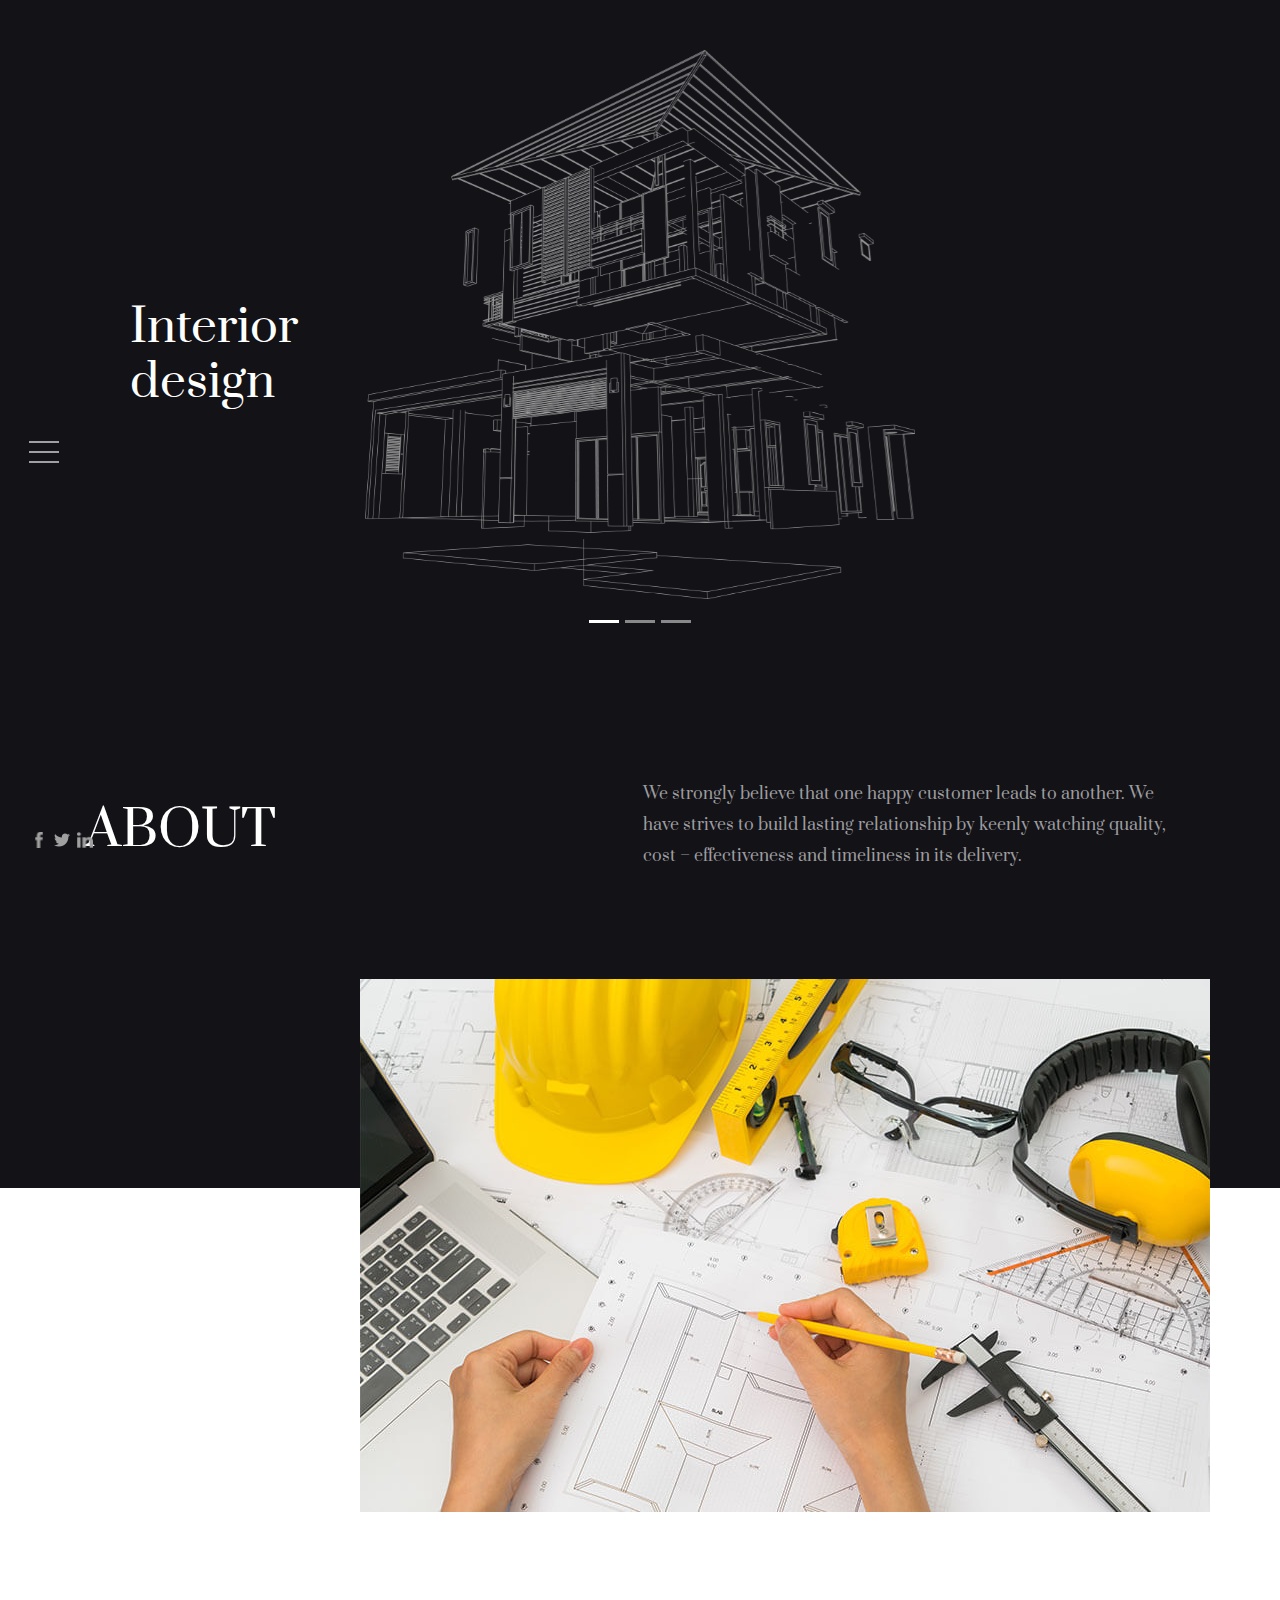
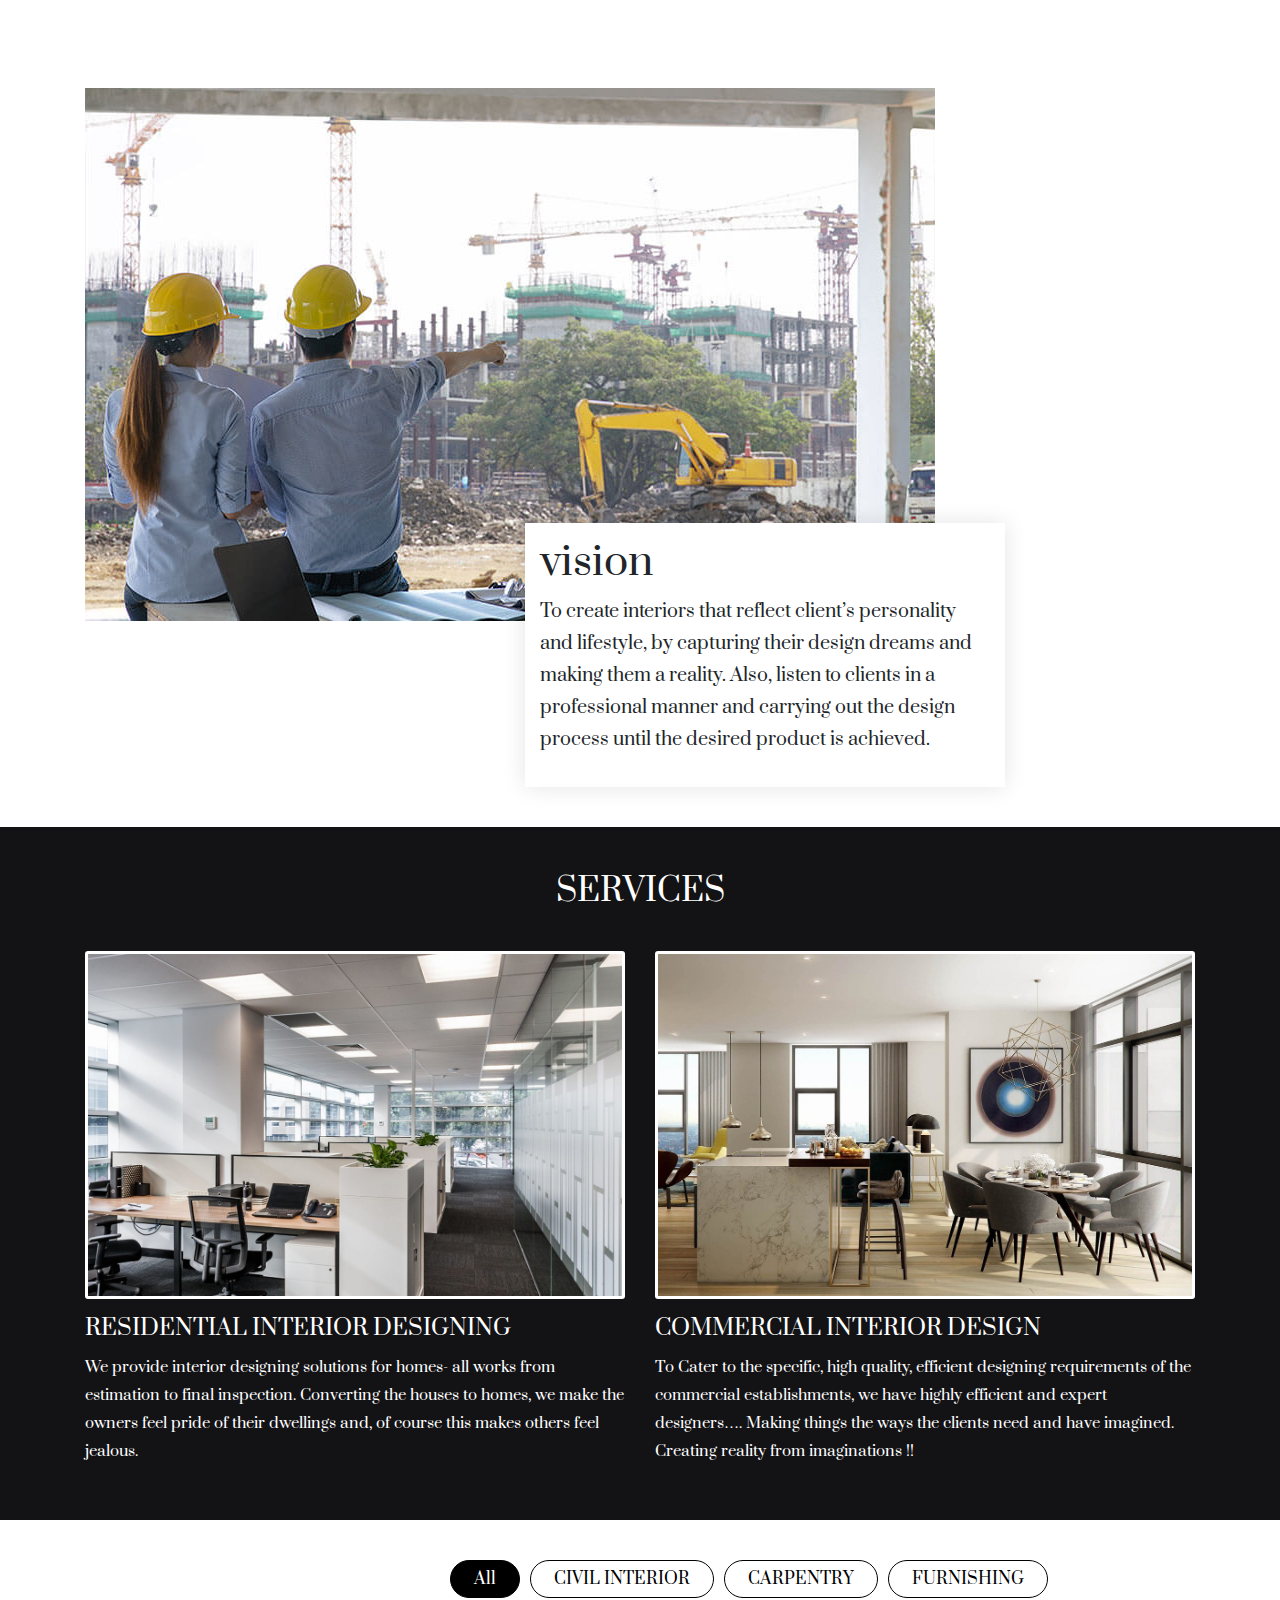
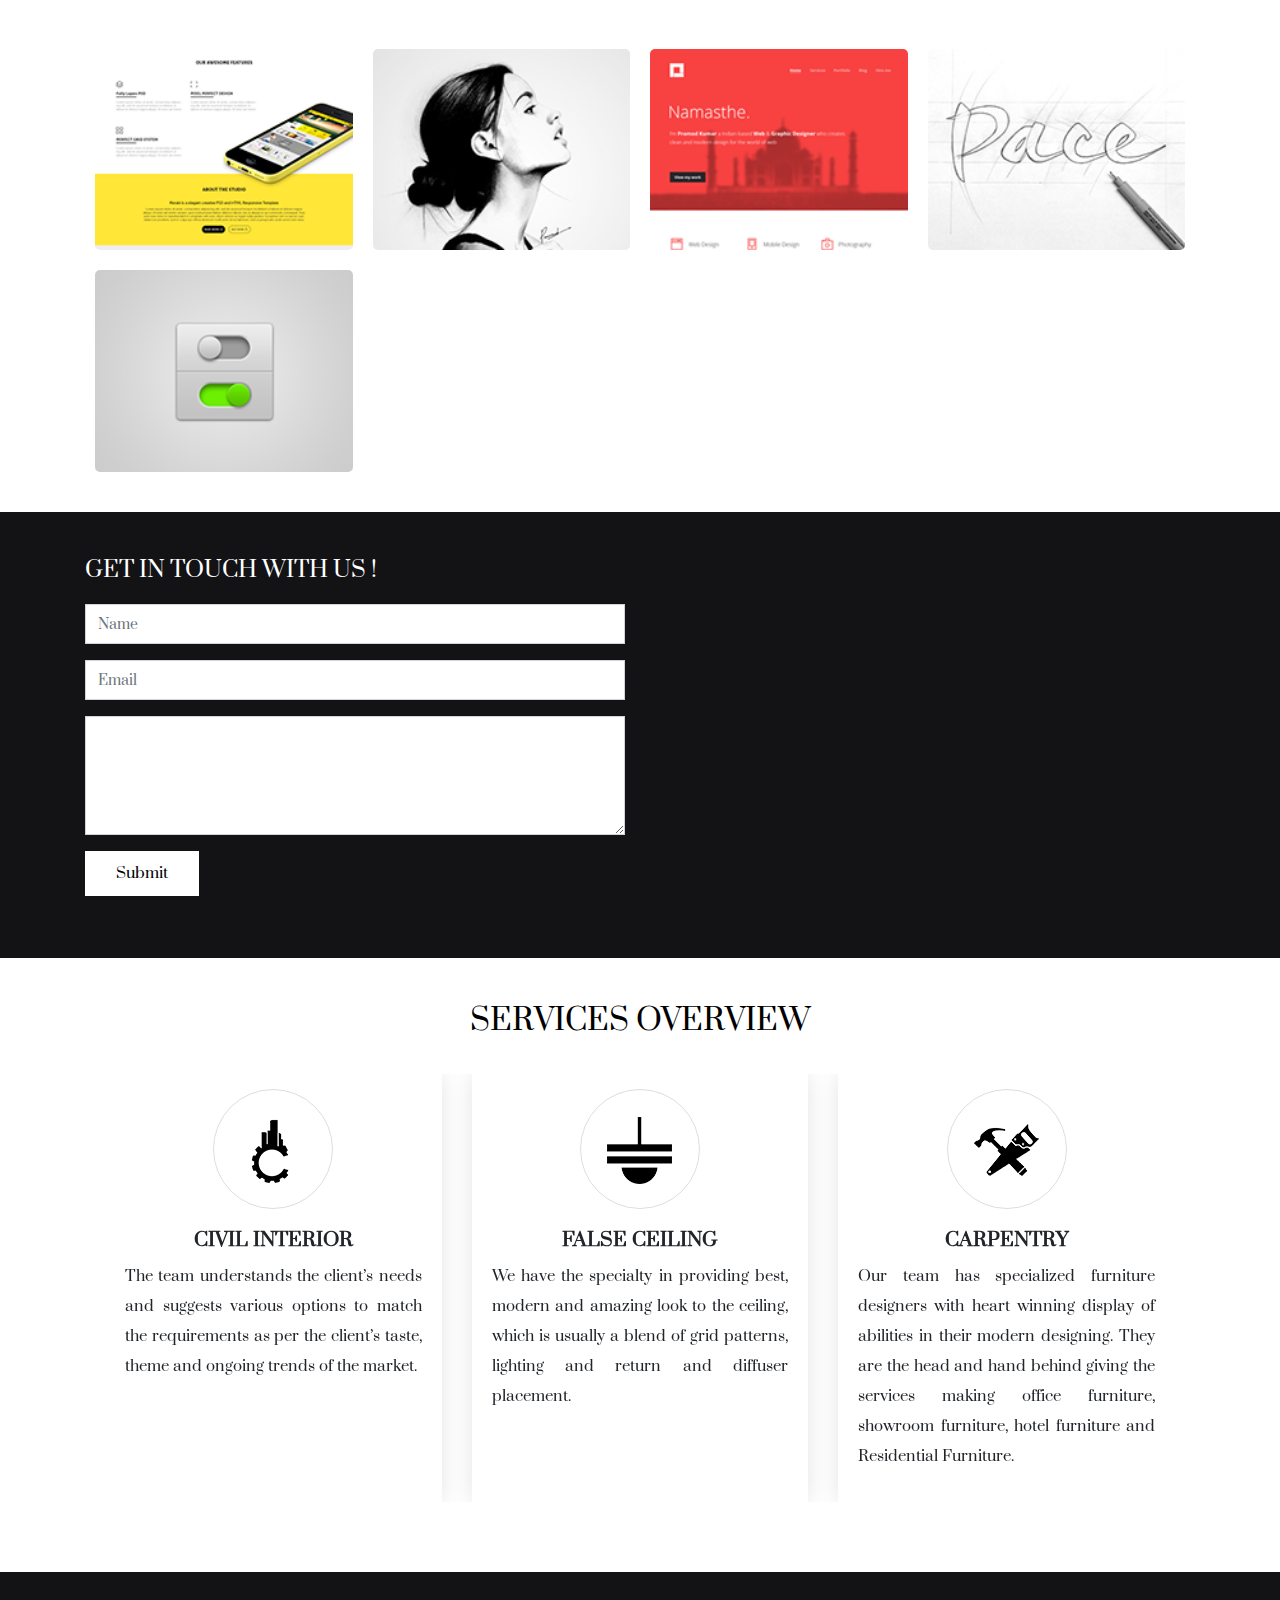
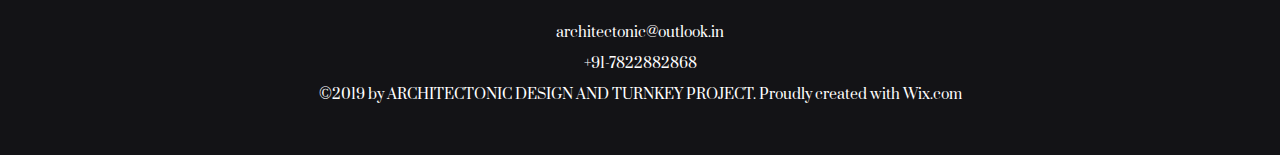
==== index.html @ dc28db0c "latest code" ====
<!doctype html>
<html lang="en">
  <head>
    <!-- Required meta tags -->
    <meta charset="utf-8">
    <meta name="viewport" content="width=device-width, initial-scale=1, shrink-to-fit=no">

    <!-- Bootstrap CSS -->
    <link rel="stylesheet" href="https://stackpath.bootstrapcdn.com/bootstrap/4.3.1/css/bootstrap.min.css" integrity="sha384-ggOyR0iXCbMQv3Xipma34MD+dH/1fQ784/j6cY/iJTQUOhcWr7x9JvoRxT2MZw1T" crossorigin="anonymous">
    <link rel="stylesheet" href="css/custom.css">
    <link rel="stylesheet" href="css/component.css">
    <link rel="stylesheet" href="css/owl.carousel.css">
    <link href="https://fonts.googleapis.com/css?family=Prata&display=swap" rel="stylesheet"> 
    <title>Hello, world!</title>
  </head>
  <body>
    <!-- banner start -->
    <header>
      <div class="side-menu"><a id="showRight"><img src="img/open-menu.png" alt="icon"></a></div>
      <nav class="cbp-spmenu cbp-spmenu-vertical cbp-spmenu-right menu-content" id="cbp-spmenu-s2">
        <div id="top_headpopup">
            <div class="top_headNav">
                <figure class="close_event">
                    <a href="javascript:void(0)" id="popup_close"><img src="img/close.png" alt="image"></a>
                </figure>
            </div>
        </div>
        <figure>
            <img src="img/logo.png" alt="logo">
        </figure>
        <a href="#">Products</a> <a href="#">About us</a> <a href="#">Contact us</a> 
      </nav>
      <div class="overlay_modal"></div>
      <ul class="fixed-social">
        <li><a href="#"><img src="img/fb.png" align="Facebook"></a></li>
        <li><a href="#"><img src="img/tw.png" align="Facebook"></a></li>
        <li><a href="#"><img src="img/insta.png" align="Facebook"></a></li>
      </ul>
    </header>
    <div class="banner-section">
      <div class="container">
        <div class="banner-contect">
          <h1>Interior<br>design</h1>
        </div>
        <div class="banner-carousel">
          <div id="carouselExampleIndicators" class="carousel slide" data-ride="carousel">
            <ol class="carousel-indicators">
              <li data-target="#carouselExampleIndicators" data-slide-to="0" class="active"></li>
              <li data-target="#carouselExampleIndicators" data-slide-to="1"></li>
              <li data-target="#carouselExampleIndicators" data-slide-to="2"></li>
            </ol>
            <div class="carousel-inner">
              <div class="carousel-item active">
                <img src="img/banner1.png" alt="First slide">
              </div>
              <div class="carousel-item">
                <img src="img/banner2.png" alt="First slide">
              </div>
              <div class="carousel-item">
                <img src="img/banner3.png" alt="First slide">
              </div>
            </div>
          </div>
        </div>
      </div>
    </div>
    <!-- end section -->

    <!-- about section -->
    <div class="about-sction">
      <div class="container">
        <div class="about-heading">
          <h2>ABOUT</h2>
        </div>
        <div class="about-dec">
          <p>We strongly believe that one happy customer leads to another. We have strives to build lasting relationship by keenly watching quality, cost – effectiveness and timeliness in its delivery. ​</p>
        </div>
        <div class="about-img">
          <figure><img src="img/about.jpg" alt="img"></figure>
        </div>
      </div>
    </div>
    <!-- end section -->

    <!-- vision-->
    <div class="container">
      <div class="vision-section">
        <figure><img src="img/vision.jpg" alt="img"></figure>
        <div class="vision-dec">
        <h3>vision</h3>
        <p>To create interiors that reflect client’s personality and lifestyle, by capturing their design dreams and making them a reality. Also, listen to clients in a professional manner and carrying out the design process until the desired product is achieved.</p>
        </div>
      </div>
    </div>
    <!-- end section -->

    <!-- service -->
    <div class="service">
      <h2 class="panel-heading">SERVICES</h2>
      <div class="container">
         <div class="row">
            <div class="col-sm-6">
               <figure>
                  <img src="img/service1.jpg" alt="img">
               </figure>
               <h3>RESIDENTIAL INTERIOR DESIGNING</h3>
               <p>We provide interior designing solutions for homes- all works from estimation to final inspection. Converting the houses to homes, we make the owners feel pride of their dwellings and, of course this makes others feel jealous.</p>
            </div>
            <div class="col-sm-6">
               <figure>
                  <img src="img/service2.jpg" alt="img">
               </figure>
               <h3>COMMERCIAL INTERIOR DESIGN</h3>
               <p>To Cater to the specific, high quality, efficient designing requirements of the commercial establishments, we have highly efficient and expert designers…. Making things the ways the clients need and have imagined. Creating reality from imaginations !!</p>
            </div>
         </div>
      </div>
    </div>
    <!-- end section -->

    <!-- gallery start -->
    <div class="gallery-section">
      <div class="container">
         <ul class="nav nav-pills mb-3" id="pills-tab" role="tablist">
           <li class="nav-item">
             <a class="nav-link active" id="showall-tab" data-toggle="pill" href="#showall" role="tab" aria-controls="showall" aria-selected="true">All</a>
           </li>
           <li class="nav-item">
             <a class="nav-link" id="Cars-tab" data-toggle="pill" href="#Cars" role="tab" aria-controls="Cars" aria-selected="false">CIVIL INTERIOR </a>
           </li>
           <li class="nav-item">
             <a class="nav-link" id="City-tab" data-toggle="pill" href="#City" role="tab" aria-controls="City" aria-selected="false">CARPENTRY</a>
           </li>
           <li class="nav-item">
             <a class="nav-link" id="Forest-tab" data-toggle="pill" href="#Forest" role="tab" aria-controls="Forest" aria-selected="false">FURNISHING</a>
           </li>
         </ul>
         <div class="tab-content" id="pills-tabContent">
           <div class="tab-pane fade show active" id="showall" role="tabpanel" aria-labelledby="showall-tab">
             <div class="Portfolio">
               <a href="#!"><img class="card-img" src="img/gallery1.png" alt=""></a>
            </div>
             <div class="Portfolio">
               <a href="#!"><img class="card-img" src="img/gallery2.png" alt=""></a>
            </div>
             <div class="Portfolio">
               <a href="#!"><img class="card-img" src="img/gallery3.png" alt=""></a>
             </div>
             <div class="Portfolio">
               <a href="#!"><img class="card-img" src="img/gallery4.png" alt=""></a>
            </div>
             <div class="Portfolio">
               <a href="#!"><img class="card-img" src="img/gallery5.png" alt=""></a>
            </div>
           </div>
           <div class="tab-pane fade" id="Cars" role="tabpanel" aria-labelledby="Cars-tab">
            <div class="Portfolio">
               <a href="#!"><img class="card-img" src="img/gallery1.png" alt=""></a>
            </div>
             <div class="Portfolio">
               <a href="#!"><img class="card-img" src="img/gallery2.png" alt=""></a>
            </div>
             <div class="Portfolio">
               <a href="#!"><img class="card-img" src="img/gallery3.png" alt=""></a>
             </div>
             <div class="Portfolio">
               <a href="#!"><img class="card-img" src="img/gallery4.png" alt=""></a>
            </div>
           </div>
           <div class="tab-pane fade" id="City" role="tabpanel" aria-labelledby="City-tab">
            <div class="Portfolio">
               <a href="#!"><img class="card-img" src="img/gallery1.png" alt=""></a>
            </div>
             <div class="Portfolio">
               <a href="#!"><img class="card-img" src="img/gallery2.png" alt=""></a>
            </div>
             <div class="Portfolio">
               <a href="#!"><img class="card-img" src="img/gallery3.png" alt=""></a>
             </div>
             <div class="Portfolio">
               <a href="#!"><img class="card-img" src="img/gallery4.png" alt=""></a>
            </div>
           </div>
           <div class="tab-pane fade" id="Forest" role="tabpanel" aria-labelledby="Forest-tab">
            <div class="Portfolio">
               <a href="#!"><img class="card-img" src="img/gallery1.png" alt=""></a>
            </div>
             <div class="Portfolio">
               <a href="#!"><img class="card-img" src="img/gallery2.png" alt=""></a>
            </div>
             <div class="Portfolio">
               <a href="#!"><img class="card-img" src="img/gallery3.png" alt=""></a>
             </div>
             <div class="Portfolio">
               <a href="#!"><img class="card-img" src="img/gallery4.png" alt=""></a>
            </div>
            <div class="Portfolio">
               <a href="#!"><img class="card-img" src="img/gallery1.png" alt=""></a>
            </div>
             <div class="Portfolio">
               <a href="#!"><img class="card-img" src="img/gallery2.png" alt=""></a>
            </div>
             <div class="Portfolio">
               <a href="#!"><img class="card-img" src="img/gallery3.png" alt=""></a>
             </div>
             <div class="Portfolio">
               <a href="#!"><img class="card-img" src="img/gallery4.png" alt=""></a>
            </div>
           </div>
         </div>
         </div>
    </div>
    <!-- end section -->
    <div class="clearfix"></div>

    <!-- get in tuch -->
    <div class="get-tuch">
      <div class="container">
         <div class="row">
            <div class="col-sm-6">
               <h4>GET IN TOUCH WITH US !</h4>
               <div class="get-tuch-form">
                  <form>
                     <div class="form-group">
                        <input class="form-control" type="text" placeholder="Name">
                     </div>
                     <div class="form-group">
                        <input class="form-control" type="text" placeholder="Email">
                     </div>
                      <div class="form-group">
                       <textarea class="form-control" rows="5" id="Message"></textarea>
                     </div> 
                     <button type="button" class="btn btn-primary">Submit</button>
                  </form>
               </div>
            </div>
            <div class="col-sm-6">
               <div class="map">
                  <iframe src="https://www.google.com/maps/embed?pb=!1m18!1m12!1m3!1d60493.82010738089!2d73.67067025380715!3d18.62519681098867!2m3!1f0!2f0!3f0!3m2!1i1024!2i768!4f13.1!3m3!1m2!1s0x3bc2ba59450b3125%3A0x92ed900afa8ccd06!2sNerhe%2C+Maharashtra!5e0!3m2!1sen!2sin!4v1563298509797!5m2!1sen!2sin" width="100%" height="350" frameborder="0" style="border:0" allowfullscreen></iframe>
               </div>
            </div>
         </div>
      </div>
    </div>
    <!-- end section -->

    <!-- service overview -->
    <div class="service-overview">
      <div class="container">
         <h2>SERVICES OVERVIEW</h2>      
         <div class="owl-carousel owl-theme">
            <div class="item">
             <figure><img src="img/icon1.png" alt="img"></figure>
               <h3>CIVIL INTERIOR </h3>
               <p>The team understands the client’s needs and suggests various options to match the requirements as per the client’s taste, theme and ongoing trends of the market.</p>
            </div>
            <div class="item">
              <figure><img src="img/icon2.png" alt="img"></figure>
               <h3>FALSE CEILING</h3>
               <p>We have the specialty in providing best, modern and amazing look to the ceiling, which is usually a blend of grid patterns, lighting and return and diffuser placement.</p>
            </div>
            <div class="item">
              <figure><img src="img/icon3.png" alt="img"></figure>
               <h3>CARPENTRY</h3>
               <p>Our team has specialized furniture designers with heart winning display of abilities in their modern designing. They are the head and hand behind giving the services making office furniture, showroom furniture, hotel furniture and Residential Furniture.</p>
            </div>
            <div class="item">
              <figure><img src="img/icon4.png" alt="img"></figure>
               <h3>FURNISHING</h3>
               <p>The designers for furnishing suggests and provided with the furnishing as per the theme of the area to give a new look to the area.</p>
            </div>
            <div class="item">
              <figure><img src="img/icon5.png" alt="img"></figure>
               <h3>PAINTING AND FINISHING</h3>
               <p>The team gives the various options of distemper, luster, enamel, emulsion or textured paint and finish to the clients and based on the choice of the clients, gives desired look and environment to their imaginations.</p>
            </div>
            <div class="item">
              <figure><img src="img/icon6.png" alt="img"></figure>
               <h3>ELECTRICAL AND LIGHTING WORK</h3>
               <p>Every minute care is taken to hide cables and wires and give a clean and elegant look. The designers’ right from the primary stages till the end stages take care for proper placing of code compliant conduit ‘drags’ and trapezes’.</p>
            </div>
         </div>
      </div>
    </div>
    <!-- end section -->

    <!-- footer start -->
    <footer>
      <p><a href="mailto:architectonic@outlook.in">architectonic@outlook.in</a></p>
      <p><a href="tell:architectonic@outlook.in">+91-7822882868</a></p>
      <p>©2019 by ARCHITECTONIC DESIGN AND TURNKEY PROJECT. Proudly created with Wix.com</p>
   </footer>
   <!-- end section -->


    <!-- Optional JavaScript -->
    <!-- jQuery first, then Popper.js, then Bootstrap JS -->
    <script src="https://code.jquery.com/jquery-3.3.1.slim.min.js" integrity="sha384-q8i/X+965DzO0rT7abK41JStQIAqVgRVzpbzo5smXKp4YfRvH+8abtTE1Pi6jizo" crossorigin="anonymous"></script>
    <script src="https://cdnjs.cloudflare.com/ajax/libs/popper.js/1.14.7/umd/popper.min.js" integrity="sha384-UO2eT0CpHqdSJQ6hJty5KVphtPhzWj9WO1clHTMGa3JDZwrnQq4sF86dIHNDz0W1" crossorigin="anonymous"></script>
    <script src="https://stackpath.bootstrapcdn.com/bootstrap/4.3.1/js/bootstrap.min.js" integrity="sha384-JjSmVgyd0p3pXB1rRibZUAYoIIy6OrQ6VrjIEaFf/nJGzIxFDsf4x0xIM+B07jRM" crossorigin="anonymous"></script>
    <script src="js/classie.js"></script>
    <script>
    var menuRight = document.getElementById( 'cbp-spmenu-s2' ),
      showRight = document.getElementById( 'showRight' ),
      showRightPush = document.getElementById( 'showRightPush' ),
      body = document.body;
    showRight.onclick = function() {
      classie.toggle( this, 'active' );
      classie.toggle( menuRight, 'cbp-spmenu-open' );
      disableOther( 'showRight' );
    };
  </script> 
  <script>
      $(document).ready(function(){
      $("#showRight").click(function(){
          
          $(".overlay_modal").addClass("c-mask-active");            
      });
      
        $("#popup_close").click(function(){
      $(".cbp-spmenu").removeClass("cbp-spmenu-open");
      $(".overlay_modal").removeClass("c-mask-active");
      
      });
       $(".overlay_modal").click(function(){
            $(".cbp-spmenu").removeClass("cbp-spmenu-open");
      $(".overlay_modal").removeClass("c-mask-active");

      });
      });
  </script> 
  <script src="js/jquery.isotope.min.js"></script>
  <script>
         $(window).load(function(){
             var $container = $('.portfolioContainer');
             $container.isotope({
                 filter: '*',
                 animationOptions: {
                     duration: 750,
                     easing: 'linear',
                     queue: false
                 }
             });
          
             $('.portfolioFilter a').click(function(){
                 $('.portfolioFilter .current').removeClass('current');
                 $(this).addClass('current');
          
                 var selector = $(this).attr('data-filter');
                 $container.isotope({
                     filter: selector,
                     animationOptions: {
                         duration: 750,
                         easing: 'linear',
                         queue: false
                     }
                  });
                  return false;
             }); 
         });
      </script>
      <script src="js/owl.carousel.min.js"></script>
      <script>
        $('.owl-carousel').owlCarousel({
          loop:true,
          margin:30,
          nav:false,
          dots:false,
          responsive:{
              0:{
                  items:1
              },
              480:{
                  items:2
              },
              768:{
                  items:3
              },
              1000:{
                  items:3
              }
          }
      })
      </script>
      <script> function resizeequalheight(){ equalHeight($(".item")); } function equalHeight(group) { tallest = 0; group.height(''); group.each(function() { thisHeight = $(this).height(); if(thisHeight > tallest) { tallest = thisHeight; } }); group.height(tallest); } $(function(){ $(window).resize(function() { setTimeout('resizeequalheight()',250) }); setTimeout('resizeequalheight()',250) }); </script>
  </body>
</html>
---- css/custom.css ----
body{font-family: 'Prata', serif;font-size: 14px;}

/*=== banner ===*/
.banner-section{background-color:#131217;}
.banner-contect {display: inline-block;position: absolute;top:300px;left:60px;}
.banner-contect h1{color: #FFF;text-align: left;font-size: 46px;}
.banner-carousel {max-width:550px;margin: auto;padding:50px 0 80px;}
.banner-carousel img{max-width: 100%;}
.banner-section .carousel-indicators{bottom:-50px;}
.banner-section .container{position: relative;}
/*=== menu===*/
.cbp-spmenu-vertical .close_event a{border:none;}
.cbp-spmenu .close_event a:hover{background-color:transparent;}
#cbp-spmenu-s2 > #top_headpopup {position: absolute;right: 0;top: 28px;}
.side-menu {position: fixed;left: 29px;top: 0;bottom: 0;margin: auto;height: 19px;z-index: 99;}
.side-menu a{ cursor:pointer;}
/*=== social ===*/
.fixed-social{padding: 0;margin: 0;position: fixed;bottom:50px;left:29px;z-index: 99;}
.fixed-social li{display:inline-block;vertical-align: top;margin:0 2px;}

/*=== about section ===*/
.about-sction{background-color:#131217;padding:100px 0 300px;}
.about-sction .container{position:relative;}
.about-heading {display: inline-block;vertical-align: middle;width: 50%;}
.about-heading h2 {color: #FFF;text-align: left;font-size:50px;}
.about-dec{display: inline-block;width: 49%;vertical-align: middle;color: #FFF;line-height:31px;font-size: 16px;color:#9c9c9f;}
.about-img {position: absolute;top: 200px;right: 0;}

/*=== vision ===*/
.vision-section{position: relative;display: inline-block;margin-top:500px;}
.vision-section figure{display:inline-block;}
.vision-dec{padding: 15px;-webkit-box-shadow: 0px 0px 22px 0px rgba(0,0,0,0.11);-moz-box-shadow: 0px 0px 22px 0px rgba(0,0,0,0.11);box-shadow: 0px 0px 22px 0px rgba(0,0,0,0.11);max-width:480px;position: absolute;bottom: -150px;right: -70px;background-color: #FFF;}
.vision-dec p{line-height:32px;font-size:18px;}
.vision-dec h3{font-size:40px;margin: 0 0 10px;}

/*=== service ===*/
.service {background-color: #131316;padding: 45px 0;margin-top: 190px;}
.service h3{font-size: 22px;margin: 12px 0 11px;color: #fff;}
.service p{font-size: 15px;margin-bottom: 10px;color: #FFF;line-height:28px;}
.service figure {padding: 3px;background-color: #FFF;border-radius: 3px;overflow: hidden;}
img{max-width: 100%;}
.service figure img{ transform: scale(1);transition-duration: 0.5s; -moz-transition-duration: 0.5s;-webkit-transition-duration: 0.5s;-ms-transition-duration: 0.5s;}
.service figure:hover img{ transform: scale(1.3);transition-duration: 0.5s; -moz-transition-duration: 0.5s;-webkit-transition-duration: 0.5s;-ms-transition-duration: 0.5s;}
.panel-heading{margin: 0;padding:0 0 40px;text-align: center;color: #FFF;}

/*=== gallery ===*/
.gallery-section{padding: 45px 0;}
.Portfolio {position: relative;padding:10px;float: left;width: 25%;transition-duration: 0.4s;border-radius: 5px;animation: winanim 0.5s ;-webkit-backface-visibility:visible;backface-visibility:visible;}
.Portfolio:hover {box-shadow: 0 12px 16px 0 rgba(0,0,0,.24),0 17px 50px 0 rgba(0,0,0,.19);}
.Portfolio img {width: 100%;height: auto;border-radius: 5px;}
.desc {padding: 5px;text-align: center;font-size: 90%;background:black;color:hotpink;}
.nav {padding:20px;margin-left:340px;margin-top:-30px;}
.nav li a {margin:5px;padding: 15px 50px; font-size:16px;color: #000;transition-duration: 0.4s;border: 1px solid #000;display: inline-block;}
.nav a:hover {background:#333; }
.nav .active { background-color:#000 !important;color:#fff;}
.gallery-section .nav-pills .nav-link{border-radius: 25px;}
.gallery-section .nav > li > a{padding: 6px 23px;}
@keyframes winanim {0%{opacity:0;transform:scale3d(.3,.3,.3)}50%{opacity:1}}

/*=== get in tuch ===*/
.get-tuch {background-color: #131316;padding: 45px 0;margin-top: 30px;}
.get-tuch h4 {margin-bottom: 21px;font-size: 22px;color: #FFF;}
.form-control{border-radius:0;font-size: 14px;height: 40px;}
.btn-primary{border-radius: 0;padding: 10px 30px;font-size: 15px;background-color: #FFF;color: #000;border-color: #FFF;}
.btn-primary:hover{border-color: #FFF;background-color: transparent;;}

/*=== service overview ===*/
.service-overview{padding:45px 0;max-width:1100px;margin:auto;}
.service-overview h2{font-size:30px;color: #000;text-align: center;margin-bottom: 35px;}
.service-overview h3{font-size:19px;text-align: center;margin:20px 0 10px;font-weight: 600;}
.service-overview figure {display: block;margin: auto;text-align: center;width: 120px;height: 120px;border: 1px solid #DDD;border-radius: 50%;line-height: 120px;}
.service-overview p {text-align: justify;font-size: 15px;line-height: 30px;}
.service-overview .item{padding: 15px 20px;-webkit-box-shadow: 0px 0px 22px 0px rgba(0,0,0,0.11);-moz-box-shadow: 0px 0px 22px 0px rgba(0,0,0,0.11);box-shadow: 0px 0px 22px 0px rgba(0,0,0,0.11);transform: scale(1);transition-duration: 0.5s; -moz-transition-duration: 0.5s;-webkit-transition-duration: 0.5s;-ms-transition-duration: 0.5s;}
.service-overview .owl-carousel .owl-item img{width: auto;display: inline-block;}
.service-overview .item:hover{ transform: scale(1.1);-moz-transform: scale(1.1);-ms-transform: scale(1.1);-webkit-transform: scale(1.1);transition-duration: 0.5s; -moz-transition-duration: 0.5s;-webkit-transition-duration: 0.5s;-ms-transition-duration: 0.5s;}

/*===footer ===*/
footer{padding: 45px 0;text-align: center;background-color:#131316;margin-top: 25px;}
footer p {color: #FFF;font-size: 14px;margin: 0;padding: 5px 0;}
footer a{color: #FFF;}
/*=== media ===*/
@media (min-width:1310px){
	.container{max-width: 1280px;}
}
---- css/component.css ----
/* General styles for all menus */
.cbp-spmenu {
	background-color: rgba(19,18,23,0.9);
	position: fixed;
}

.cbp-spmenu h3 {
	color: #000000;
	font-size: 36px;
	padding: 20px;
	margin: 0;
	font-weight: 300;
	background: #FFFFFF;
	text-align:center;
}

.cbp-spmenu a {
	display: block;
	color: #fff;
	font-size: 21px;
	font-weight: 300;
	text-transform:uppercase;
}

.cbp-spmenu a:hover{color:#000;}
.cbp-spmenu a:active {
	color: #000;
}
#cbp-spmenu-s2 > figure {
  margin: 60px 0 42px;
  text-align: center;
}

/* Orientation-dependent styles for the content of the menu */

.cbp-spmenu-vertical {
	width: 100%;
	height: 100%;
	top: 0;
	z-index: 1000;
}

.cbp-spmenu-vertical a {
	padding: 1em;
	text-decoration: none;
	text-align:center;
	width:200px;
	margin:auto;
}

.cbp-spmenu-horizontal {
	width: 100%;
	height: 150px;
	left: 0;
	z-index: 1000;
	overflow: hidden;
}

.cbp-spmenu-horizontal h3 {
	height: 100%;
	width: 20%;
	float: left;
}

.cbp-spmenu-horizontal a {
	float: left;
	width: 20%;
	padding: 0.8em;
	border-left: 1px solid #258ecd;
}

/* Vertical menu that slides from the left or right */

.cbp-spmenu-left {
	left: -240px;
}

.cbp-spmenu-right {
	left: -100%;
}

.cbp-spmenu-left.cbp-spmenu-open {
	left: 0px;
}

.cbp-spmenu-right.cbp-spmenu-open {
	left: 0px;
}

/* Horizontal menu that slides from the top or bottom */

.cbp-spmenu-top {
	top: -150px;
}

.cbp-spmenu-bottom {
	bottom: -150px;
}

.cbp-spmenu-top.cbp-spmenu-open {
	top: 0px;
}

.cbp-spmenu-bottom.cbp-spmenu-open {
	bottom: 0px;
}

/* Push classes applied to the body */

.cbp-spmenu-push {
	overflow-x: hidden;
	position: relative;
	left: 0;
}

.cbp-spmenu-push-toright {
	left: 240px;
}

.cbp-spmenu-push-toleft {
	left: -240px;
}

/* Transitions */

.cbp-spmenu,
.cbp-spmenu-push {
	-webkit-transition: all 0.7s ease;
	-moz-transition: all 0.7s ease;
	transition: all 0.7s ease;
}

/* Example media queries */

@media screen and (max-width: 55.1875em){

	.cbp-spmenu-horizontal {
		font-size: 75%;
		height: 110px;
	}

	.cbp-spmenu-top {
		top: -110px;
	}

	.cbp-spmenu-bottom {
		bottom: -110px;
	}

}

@media screen and (max-height: 26.375em){

	.cbp-spmenu-vertical {
		font-size: 90%;
		width: 100%;
	}

	.cbp-spmenu-left,
	.cbp-spmenu-push-toleft {
		left: -190px;
	}

	.cbp-spmenu-right {
		right: -100%;
	}

	.cbp-spmenu-push-toright {
		left: 190px;
	}
}
@media screen and (max-width: 480px){
.cbp-spmenu-vertical .close_event a {
  border: medium none;
  padding: 0;
  width: auto;
}
#cbp-spmenu-s2 > #top_headpopup {
  position: absolute;
  right: 10px;
  top: 38px;
}
#cbp-spmenu-s2 img {
  width: 53%;
}
#cbp-spmenu-s2 > figure {
  margin: 40px 0 12px;
}
.cbp-spmenu-vertical a{padding:10px 0;}
}
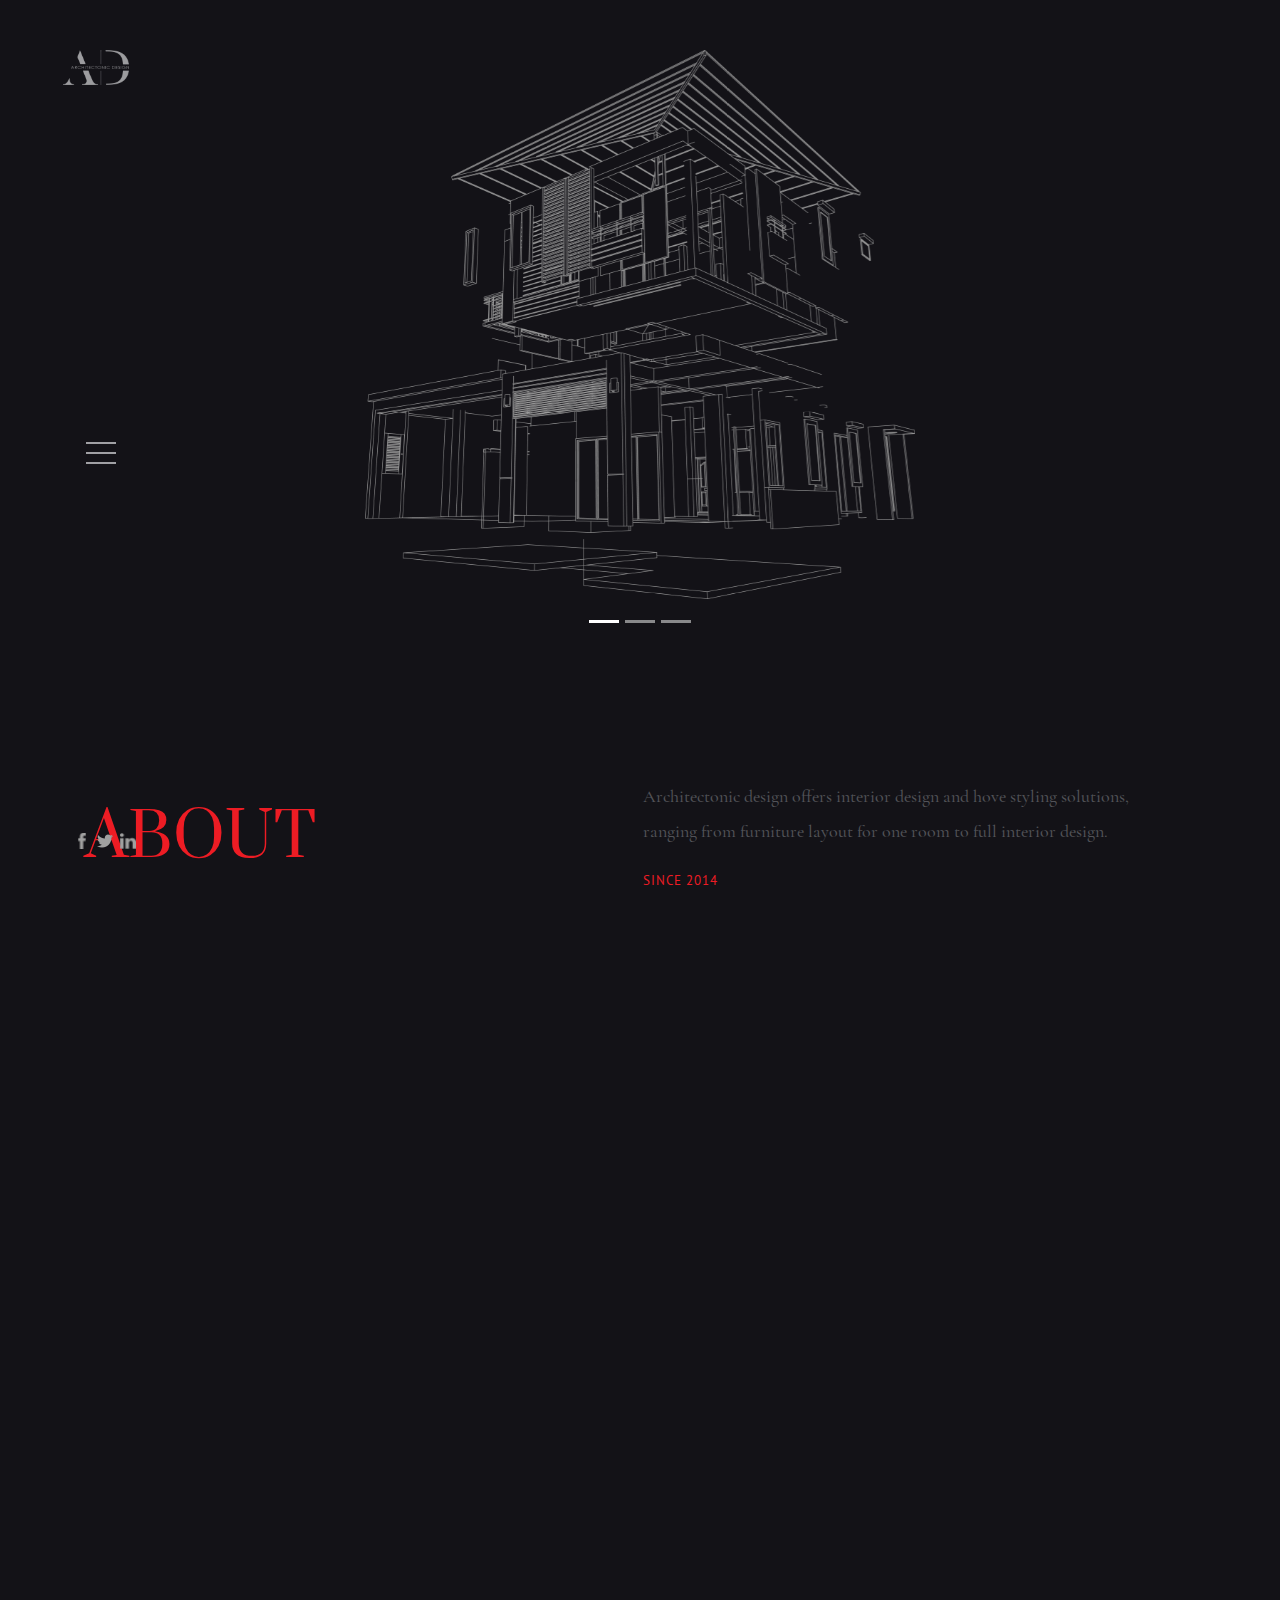
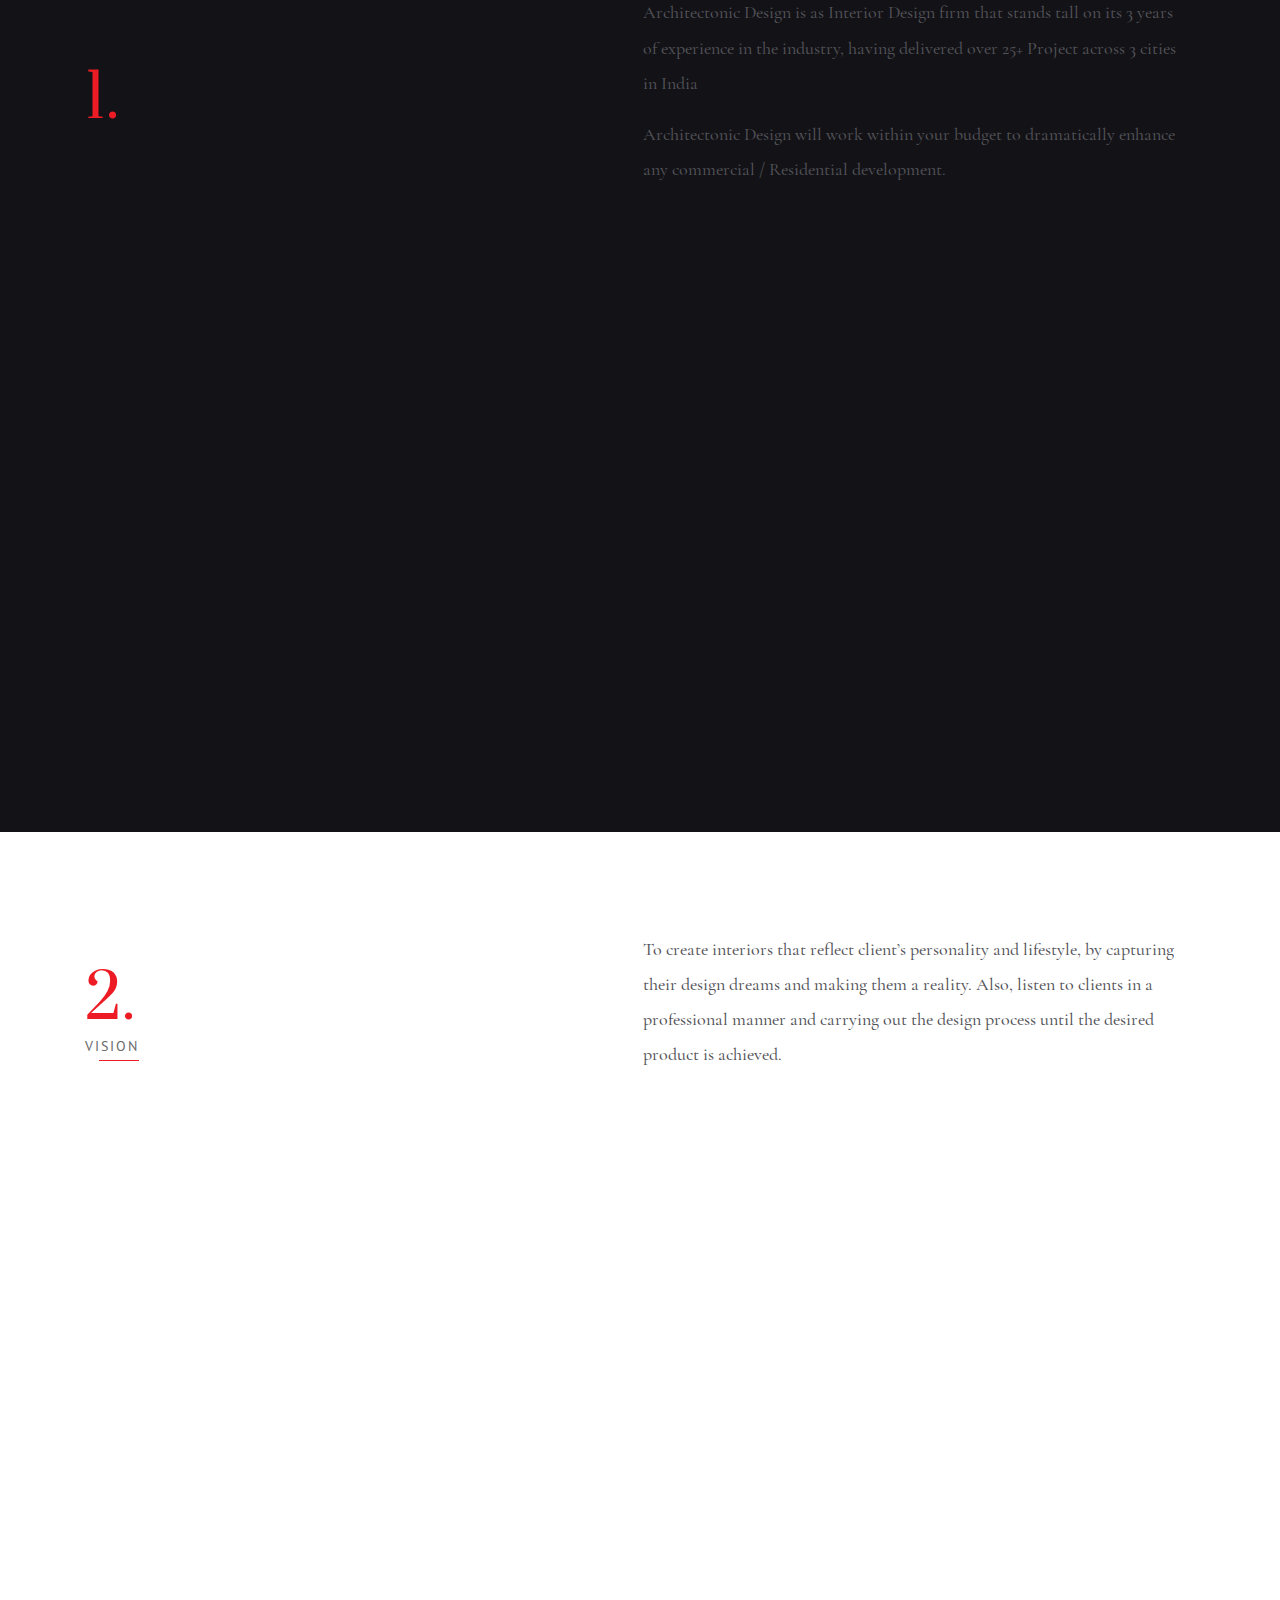
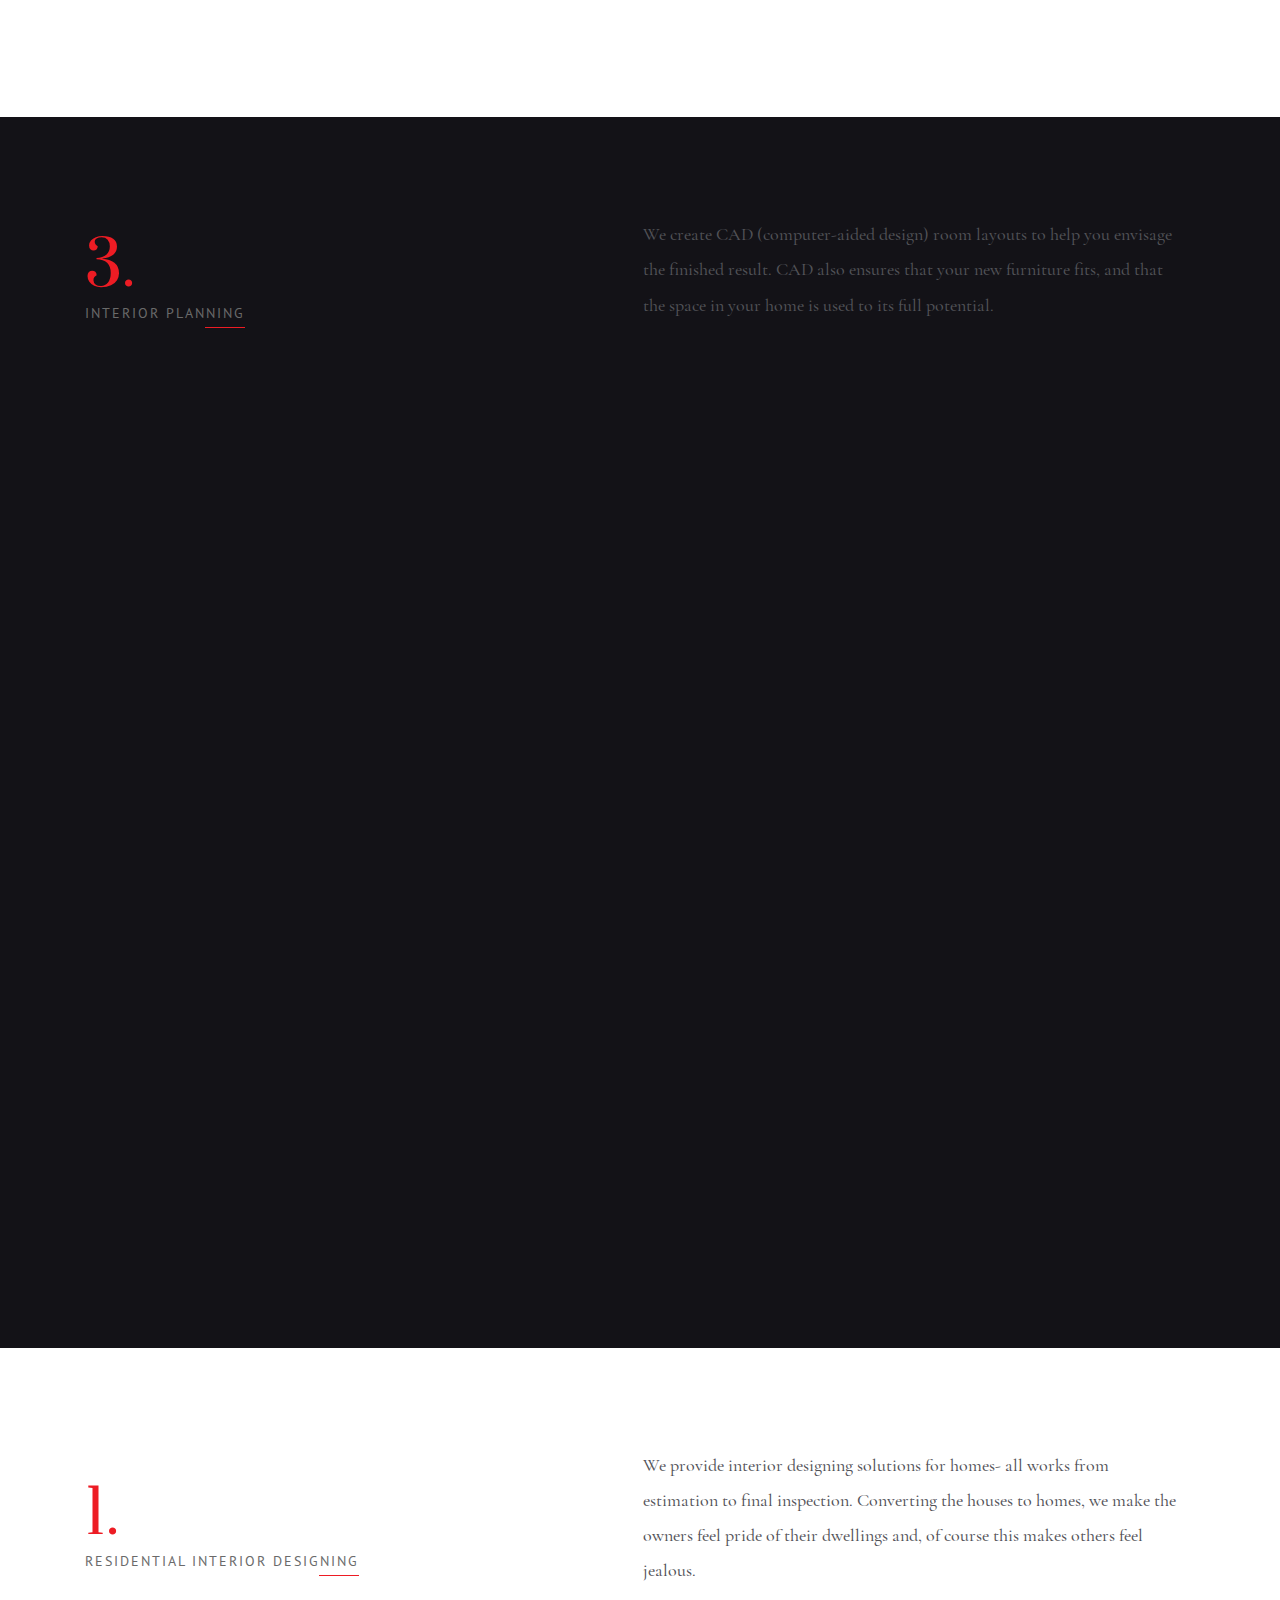
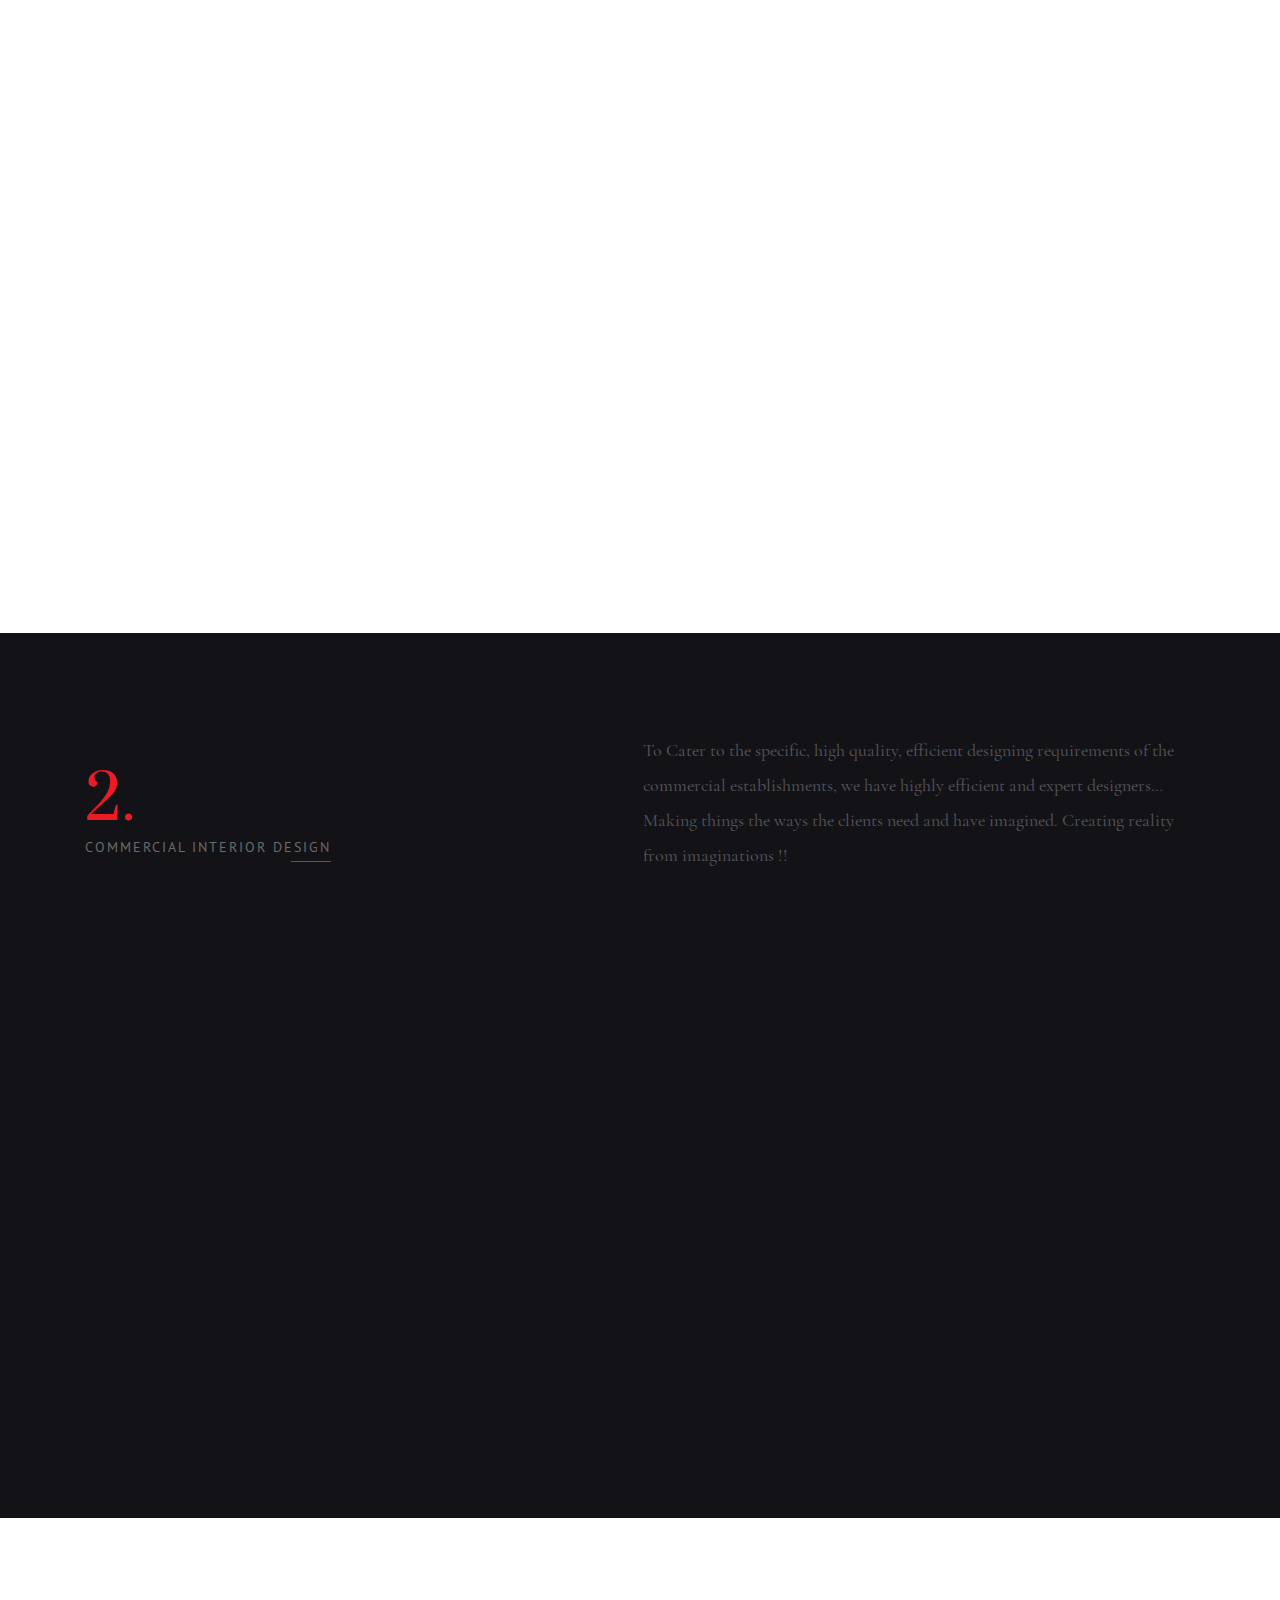
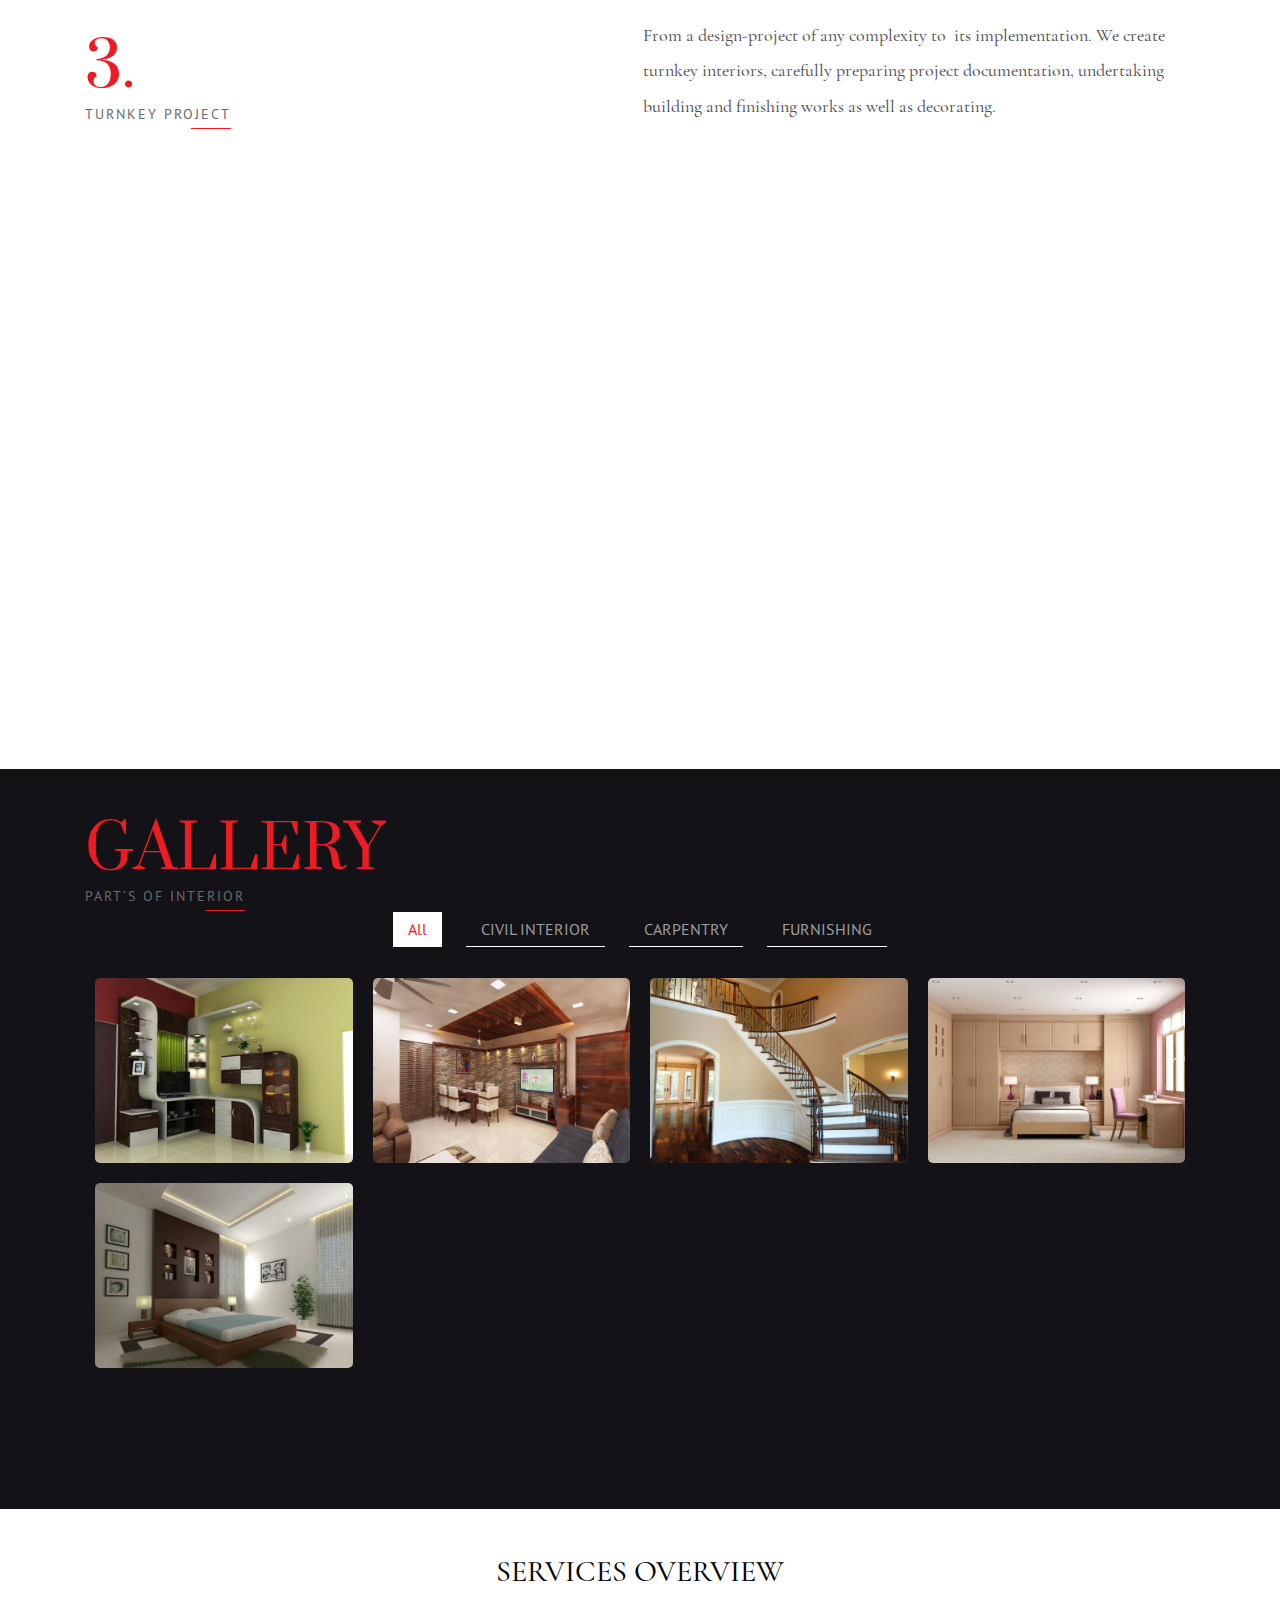
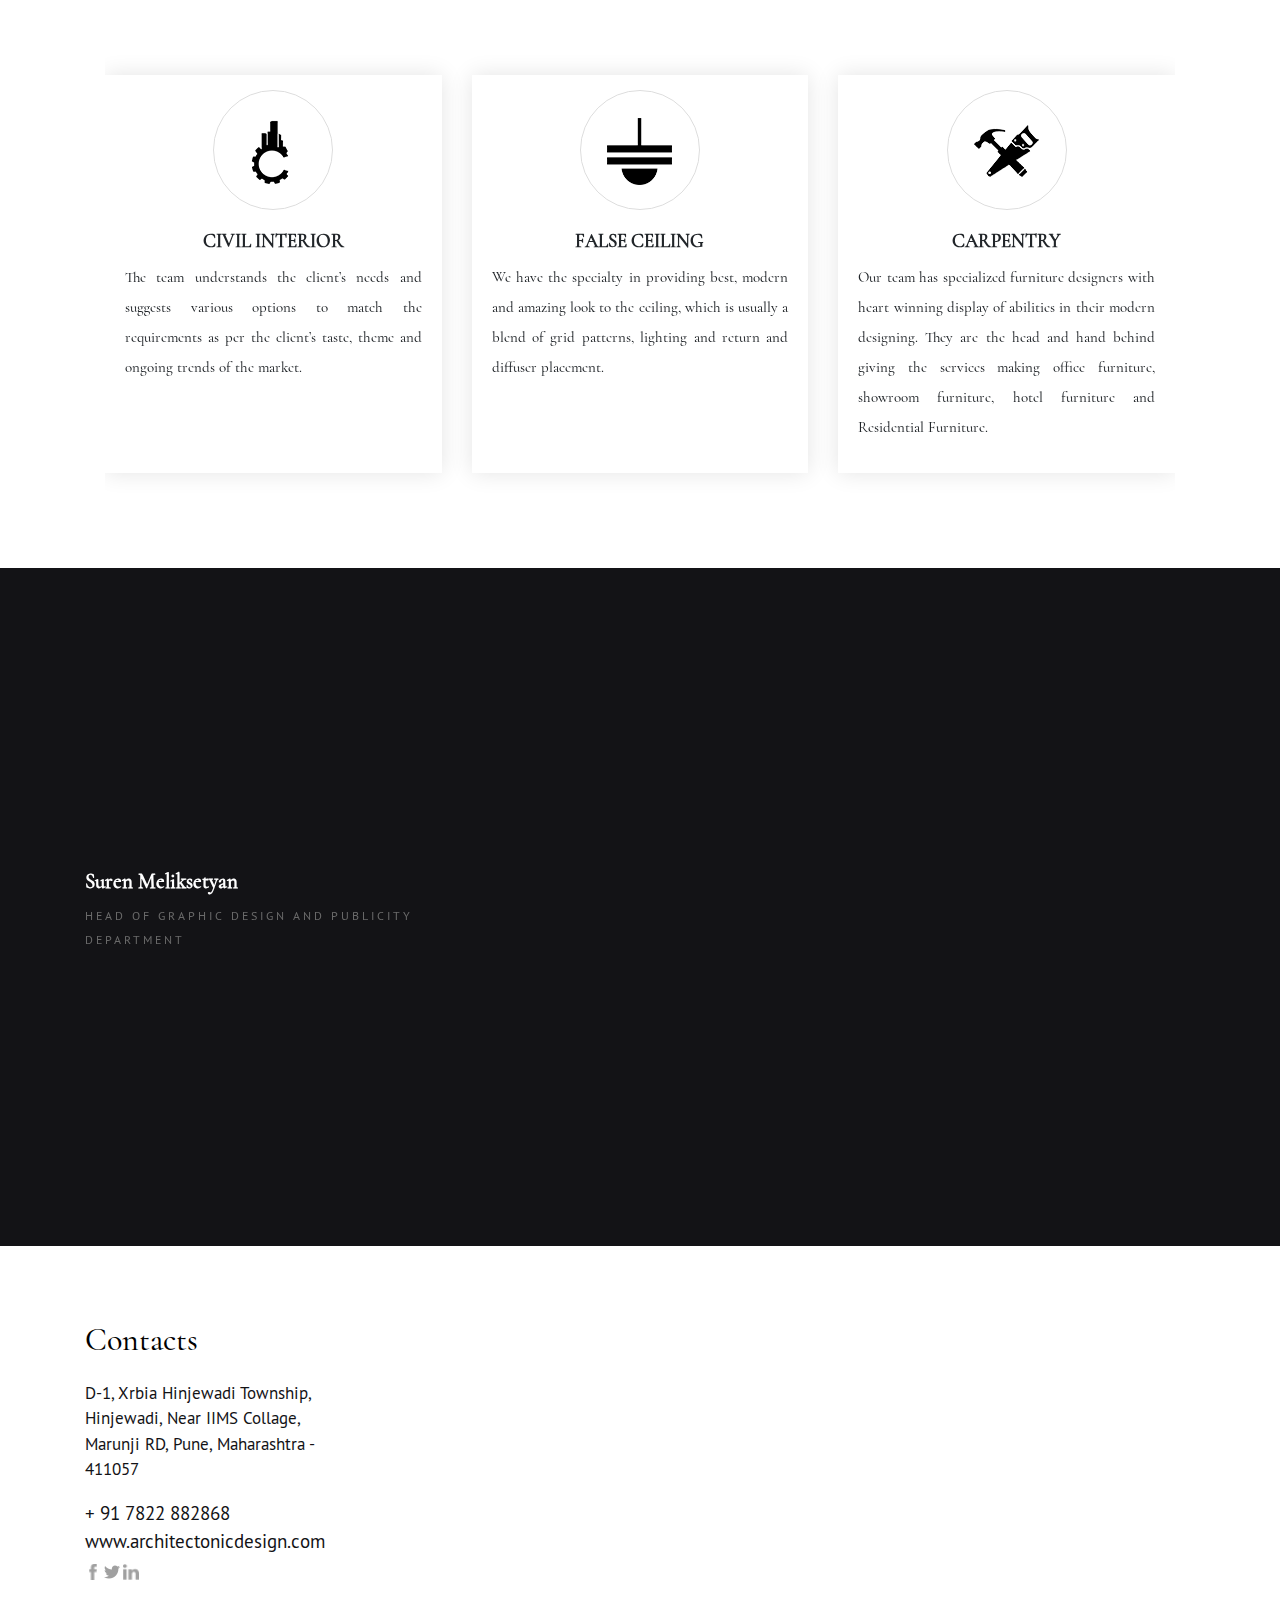
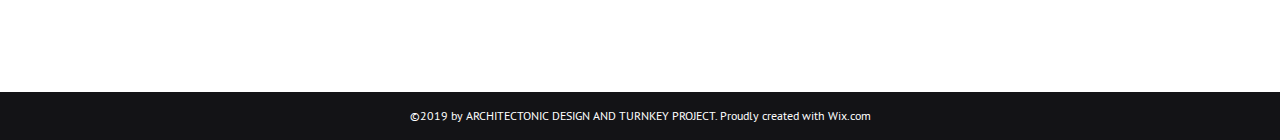
==== commit 8409dd4e: "latest code" ====
--- a/index.html
+++ b/index.html
@@ -6,16 +6,22 @@
     <meta name="viewport" content="width=device-width, initial-scale=1, shrink-to-fit=no">
 
     <!-- Bootstrap CSS -->
-    <link rel="stylesheet" href="https://stackpath.bootstrapcdn.com/bootstrap/4.3.1/css/bootstrap.min.css" integrity="sha384-ggOyR0iXCbMQv3Xipma34MD+dH/1fQ784/j6cY/iJTQUOhcWr7x9JvoRxT2MZw1T" crossorigin="anonymous">
+    <link href="css/bootstrap.css" rel="stylesheet" />
+    <link href="css/css_animate.css" rel="stylesheet" />
     <link rel="stylesheet" href="css/custom.css">
     <link rel="stylesheet" href="css/component.css">
     <link rel="stylesheet" href="css/owl.carousel.css">
-    <link href="https://fonts.googleapis.com/css?family=Prata&display=swap" rel="stylesheet"> 
+    <link href="https://fonts.googleapis.com/css?family=Prata&display=swap" rel="stylesheet">
+    <link href="https://fonts.googleapis.com/css?family=PT+Sans:400,700&display=swap" rel="stylesheet">
+    <link href="https://fonts.googleapis.com/css?family=Cormorant+Garamond&display=swap" rel="stylesheet">   
     <title>Hello, world!</title>
   </head>
   <body>
     <!-- banner start -->
     <header>
+      <div class="fixed-logo">
+        <img src="img/logo2.png" alt="logo" title="logo">
+      </div>
       <div class="side-menu"><a id="showRight"><img src="img/open-menu.png" alt="icon"></a></div>
       <nav class="cbp-spmenu cbp-spmenu-vertical cbp-spmenu-right menu-content" id="cbp-spmenu-s2">
         <div id="top_headpopup">
@@ -39,9 +45,9 @@
     </header>
     <div class="banner-section">
       <div class="container">
-        <div class="banner-contect">
-          <h1>Interior<br>design</h1>
-        </div>
+        <!-- <div class="banner-contect">
+          <h1>Innovation<br>Design</h1>
+        </div> -->
         <div class="banner-carousel">
           <div id="carouselExampleIndicators" class="carousel slide" data-ride="carousel">
             <ol class="carousel-indicators">
@@ -73,47 +79,132 @@
           <h2>ABOUT</h2>
         </div>
         <div class="about-dec">
-          <p>We strongly believe that one happy customer leads to another. We have strives to build lasting relationship by keenly watching quality, cost – effectiveness and timeliness in its delivery. ​</p>
-        </div>
-        <div class="about-img">
+          <p>Architectonic design offers interior design and hove styling solutions, ranging from furniture layout for one room to full interior design. </p>
+          <span class="since">SINCE 2014</span>
+        </div>
+        <div class="about-img fadeInRight animated wow">
           <figure><img src="img/about.jpg" alt="img"></figure>
         </div>
-      </div>
-    </div>
-    <!-- end section -->
-
-    <!-- vision-->
-    <div class="container">
-      <div class="vision-section">
-        <figure><img src="img/vision.jpg" alt="img"></figure>
-        <div class="vision-dec">
-        <h3>vision</h3>
-        <p>To create interiors that reflect client’s personality and lifestyle, by capturing their design dreams and making them a reality. Also, listen to clients in a professional manner and carrying out the design process until the desired product is achieved.</p>
-        </div>
-      </div>
-    </div>
-    <!-- end section -->
-
-    <!-- service -->
-    <div class="service">
-      <h2 class="panel-heading">SERVICES</h2>
-      <div class="container">
-         <div class="row">
-            <div class="col-sm-6">
-               <figure>
-                  <img src="img/service1.jpg" alt="img">
-               </figure>
-               <h3>RESIDENTIAL INTERIOR DESIGNING</h3>
-               <p>We provide interior designing solutions for homes- all works from estimation to final inspection. Converting the houses to homes, we make the owners feel pride of their dwellings and, of course this makes others feel jealous.</p>
-            </div>
-            <div class="col-sm-6">
-               <figure>
-                  <img src="img/service2.jpg" alt="img">
-               </figure>
-               <h3>COMMERCIAL INTERIOR DESIGN</h3>
-               <p>To Cater to the specific, high quality, efficient designing requirements of the commercial establishments, we have highly efficient and expert designers…. Making things the ways the clients need and have imagined. Creating reality from imaginations !!</p>
-            </div>
-         </div>
+        <div class="clearfix"></div>
+      </div>
+    </div>
+    <!-- end section -->
+
+    <!-- about section 1-->
+    <div class="about-sction one">
+      <div class="container">
+        <div class="about-heading">
+          <h2>1.</h2>
+        </div>
+        <div class="about-dec">
+          <p>Architectonic Design is as Interior Design firm that stands tall on its 3 years of experience in the industry, having delivered over 25+ Project across 3 cities in India</p>
+          <p>Architectonic Design will work within your budget to dramatically enhance any commercial / Residential development.</p>
+        </div>
+        <div class="about-img fadeInDown animated wow">
+          <figure><img src="img/about1.jpg" alt="img"></figure>
+        </div>
+        <div class="clearfix"></div>
+      </div>
+    </div>
+    <!-- end section -->
+
+    <!-- about section 1-->
+    <div class="about-sction two">
+      <div class="container">
+        <div class="about-heading">
+          <h2>2.</h2>
+          <strong>VISION</strong>
+        </div>
+        <div class="about-dec">
+          <p>To create interiors that reflect client’s personality and lifestyle, by capturing their design dreams and making them a reality. Also, listen to clients in a professional manner and carrying out the design process until the desired product is achieved.</p>
+        </div>
+        <div class="about-img fadeInRight animated wow">
+          <figure><img src="img/about2.jpg" alt="img"></figure>
+        </div>
+        <div class="clearfix"></div>
+      </div>
+    </div>
+    <!-- end section -->
+
+    <!-- about section 3-->
+    <div class="about-sction three">
+      <div class="container">
+        <div class="about-heading">
+          <h2>3.</h2>
+          <strong>INTERIOR PLANNING</strong>
+        </div>
+        <div class="about-dec">
+          <p>We create CAD (computer-aided design) room layouts to help you envisage the finished result. CAD also ensures that your new furniture fits, and that the space in your home is used to its full potential.</p>          
+        </div>
+        <div class="about-img fadeInDown animated wow">
+          <figure><img src="img/about3.jpg" alt="img"></figure>
+        </div>
+        <div class="clearfix"></div>
+      </div>
+    </div>
+    <!-- end section -->
+
+    <!-- Main service blog -->
+    <div class="main-service">
+      <div class="container">
+        <div class="main-service-inner lightSpeedIn animated wow">
+          <h2>SERVICES</h2>
+          <strong>We use natural and eco-friendly materials: stone, plaster, solid wood, water based paints. We care about our clients and their health, and we are concerned about the environment. </strong>
+        </div>
+      </div>
+    </div>
+    <!-- end section -->
+
+    <!-- RESIDENTIAL INTERIOR DESIGNING section 1-->
+    <div class="about-sction two">
+      <div class="container">
+        <div class="about-heading">
+          <h2>1. </h2>
+          <strong>RESIDENTIAL INTERIOR DESIGNING </strong>
+        </div>
+        <div class="about-dec">
+          <p>We provide interior designing solutions for homes- all works from estimation to final inspection. Converting the houses to homes, we make the owners feel pride of their dwellings and, of course this makes others feel jealous. </p>
+        </div>
+        <div class="about-img fadeInRight animated wow">
+          <figure><img src="img/interior-design1.jpg" alt="img"></figure>
+        </div>
+        <div class="clearfix"></div>
+      </div>
+    </div>
+    <!-- end section -->
+
+    <!-- about section 3-->
+    <div class="about-sction three">
+      <div class="container">
+        <div class="about-heading">
+          <h2>2.</h2>
+          <strong>COMMERCIAL INTERIOR DESIGN</strong>
+        </div>
+        <div class="about-dec">
+          <p>To Cater to the specific, high quality, efficient designing requirements of the commercial establishments, we have highly efficient and expert designers… Making things the ways the clients need and have imagined. Creating reality from imaginations !!</p>          
+        </div>
+        <div class="about-img fadeInDown animated wow">
+          <figure><img src="img/interior-design2.jpg" alt="img"></figure>
+        </div>
+        <div class="clearfix"></div>
+      </div>
+    </div>
+    <!-- end section -->
+
+    <!-- RESIDENTIAL INTERIOR DESIGNING section 1-->
+    <div class="about-sction two">
+      <div class="container">
+        <div class="about-heading">
+          <h2>3. </h2>
+          <strong>Turnkey project </strong>
+        </div>
+        <div class="about-dec">
+          <p>From a design-project of any complexity to  its implementation. We create turnkey interiors, carefully preparing project documentation, undertaking building and finishing works as well as decorating.</p>
+        </div>
+        <div class="about-img fadeInRight animated wow">
+          <figure><img src="img/interior-design3.jpg" alt="img"></figure>
+        </div>
+        <div class="clearfix"></div>
       </div>
     </div>
     <!-- end section -->
@@ -121,6 +212,10 @@
     <!-- gallery start -->
     <div class="gallery-section">
       <div class="container">
+        <div class="about-heading">
+          <h2>GALLERY </h2>
+          <strong>PART’S OF INTERIOR </strong>
+        </div>
          <ul class="nav nav-pills mb-3" id="pills-tab" role="tablist">
            <li class="nav-item">
              <a class="nav-link active" id="showall-tab" data-toggle="pill" href="#showall" role="tab" aria-controls="showall" aria-selected="true">All</a>
@@ -138,73 +233,73 @@
          <div class="tab-content" id="pills-tabContent">
            <div class="tab-pane fade show active" id="showall" role="tabpanel" aria-labelledby="showall-tab">
              <div class="Portfolio">
-               <a href="#!"><img class="card-img" src="img/gallery1.png" alt=""></a>
-            </div>
-             <div class="Portfolio">
-               <a href="#!"><img class="card-img" src="img/gallery2.png" alt=""></a>
-            </div>
-             <div class="Portfolio">
-               <a href="#!"><img class="card-img" src="img/gallery3.png" alt=""></a>
+               <a href="#!"><img class="card-img" src="img/gallery1.jpg" alt=""></a>
+            </div>
+             <div class="Portfolio">
+               <a href="#!"><img class="card-img" src="img/gallery2.jpg" alt=""></a>
+            </div>
+             <div class="Portfolio">
+               <a href="#!"><img class="card-img" src="img/gallery3.jpg" alt=""></a>
              </div>
              <div class="Portfolio">
-               <a href="#!"><img class="card-img" src="img/gallery4.png" alt=""></a>
-            </div>
-             <div class="Portfolio">
-               <a href="#!"><img class="card-img" src="img/gallery5.png" alt=""></a>
+               <a href="#!"><img class="card-img" src="img/gallery4.jpg" alt=""></a>
+            </div>
+             <div class="Portfolio">
+               <a href="#!"><img class="card-img" src="img/gallery5.jpg" alt=""></a>
             </div>
            </div>
            <div class="tab-pane fade" id="Cars" role="tabpanel" aria-labelledby="Cars-tab">
             <div class="Portfolio">
-               <a href="#!"><img class="card-img" src="img/gallery1.png" alt=""></a>
-            </div>
-             <div class="Portfolio">
-               <a href="#!"><img class="card-img" src="img/gallery2.png" alt=""></a>
-            </div>
-             <div class="Portfolio">
-               <a href="#!"><img class="card-img" src="img/gallery3.png" alt=""></a>
+               <a href="#!"><img class="card-img" src="img/gallery1.jpg" alt=""></a>
+            </div>
+             <div class="Portfolio">
+               <a href="#!"><img class="card-img" src="img/gallery2.jpg" alt=""></a>
+            </div>
+             <div class="Portfolio">
+               <a href="#!"><img class="card-img" src="img/gallery3.jpg" alt=""></a>
              </div>
              <div class="Portfolio">
-               <a href="#!"><img class="card-img" src="img/gallery4.png" alt=""></a>
+               <a href="#!"><img class="card-img" src="img/gallery4.jpg" alt=""></a>
             </div>
            </div>
            <div class="tab-pane fade" id="City" role="tabpanel" aria-labelledby="City-tab">
             <div class="Portfolio">
-               <a href="#!"><img class="card-img" src="img/gallery1.png" alt=""></a>
-            </div>
-             <div class="Portfolio">
-               <a href="#!"><img class="card-img" src="img/gallery2.png" alt=""></a>
-            </div>
-             <div class="Portfolio">
-               <a href="#!"><img class="card-img" src="img/gallery3.png" alt=""></a>
+               <a href="#!"><img class="card-img" src="img/gallery1.jpg" alt=""></a>
+            </div>
+             <div class="Portfolio">
+               <a href="#!"><img class="card-img" src="img/gallery2.jpg" alt=""></a>
+            </div>
+             <div class="Portfolio">
+               <a href="#!"><img class="card-img" src="img/gallery3.jpg" alt=""></a>
              </div>
              <div class="Portfolio">
-               <a href="#!"><img class="card-img" src="img/gallery4.png" alt=""></a>
+               <a href="#!"><img class="card-img" src="img/gallery4.jpg" alt=""></a>
             </div>
            </div>
            <div class="tab-pane fade" id="Forest" role="tabpanel" aria-labelledby="Forest-tab">
             <div class="Portfolio">
-               <a href="#!"><img class="card-img" src="img/gallery1.png" alt=""></a>
-            </div>
-             <div class="Portfolio">
-               <a href="#!"><img class="card-img" src="img/gallery2.png" alt=""></a>
-            </div>
-             <div class="Portfolio">
-               <a href="#!"><img class="card-img" src="img/gallery3.png" alt=""></a>
+               <a href="#!"><img class="card-img" src="img/gallery1.jpg" alt=""></a>
+            </div>
+             <div class="Portfolio">
+               <a href="#!"><img class="card-img" src="img/gallery2.jpg" alt=""></a>
+            </div>
+             <div class="Portfolio">
+               <a href="#!"><img class="card-img" src="img/gallery3.jpg" alt=""></a>
              </div>
              <div class="Portfolio">
-               <a href="#!"><img class="card-img" src="img/gallery4.png" alt=""></a>
+               <a href="#!"><img class="card-img" src="img/gallery4.jpg" alt=""></a>
             </div>
             <div class="Portfolio">
-               <a href="#!"><img class="card-img" src="img/gallery1.png" alt=""></a>
-            </div>
-             <div class="Portfolio">
-               <a href="#!"><img class="card-img" src="img/gallery2.png" alt=""></a>
-            </div>
-             <div class="Portfolio">
-               <a href="#!"><img class="card-img" src="img/gallery3.png" alt=""></a>
+               <a href="#!"><img class="card-img" src="img/gallery1.jpg" alt=""></a>
+            </div>
+             <div class="Portfolio">
+               <a href="#!"><img class="card-img" src="img/gallery2.jpg" alt=""></a>
+            </div>
+             <div class="Portfolio">
+               <a href="#!"><img class="card-img" src="img/gallery3.jpg" alt=""></a>
              </div>
              <div class="Portfolio">
-               <a href="#!"><img class="card-img" src="img/gallery4.png" alt=""></a>
+               <a href="#!"><img class="card-img" src="img/gallery4.jpg" alt=""></a>
             </div>
            </div>
          </div>
@@ -212,27 +307,78 @@
     </div>
     <!-- end section -->
     <div class="clearfix"></div>
+    
+
+    <!-- service overview -->
+    <div class="service-overview">
+      <div class="container">
+         <h2>SERVICES OVERVIEW</h2>      
+         <div class="owl-carousel owl-theme">
+            <div class="item">
+             <figure><img src="img/icon1.png" alt="img"></figure>
+               <h3>CIVIL INTERIOR </h3>
+               <p>The team understands the client’s needs and suggests various options to match the requirements as per the client’s taste, theme and ongoing trends of the market.</p>
+            </div>
+            <div class="item">
+              <figure><img src="img/icon2.png" alt="img"></figure>
+               <h3>FALSE CEILING</h3>
+               <p>We have the specialty in providing best, modern and amazing look to the ceiling, which is usually a blend of grid patterns, lighting and return and diffuser placement.</p>
+            </div>
+            <div class="item">
+              <figure><img src="img/icon3.png" alt="img"></figure>
+               <h3>CARPENTRY</h3>
+               <p>Our team has specialized furniture designers with heart winning display of abilities in their modern designing. They are the head and hand behind giving the services making office furniture, showroom furniture, hotel furniture and Residential Furniture.</p>
+            </div>
+            <div class="item">
+              <figure><img src="img/icon4.png" alt="img"></figure>
+               <h3>FURNISHING</h3>
+               <p>The designers for furnishing suggests and provided with the furnishing as per the theme of the area to give a new look to the area.</p>
+            </div>
+            <div class="item">
+              <figure><img src="img/icon5.png" alt="img"></figure>
+               <h3>PAINTING AND FINISHING</h3>
+               <p>The team gives the various options of distemper, luster, enamel, emulsion or textured paint and finish to the clients and based on the choice of the clients, gives desired look and environment to their imaginations.</p>
+            </div>
+            <div class="item">
+              <figure><img src="img/icon6.png" alt="img"></figure>
+               <h3>ELECTRICAL AND LIGHTING WORK</h3>
+               <p>Every minute care is taken to hide cables and wires and give a clean and elegant look. The designers’ right from the primary stages till the end stages take care for proper placing of code compliant conduit ‘drags’ and trapezes’.</p>
+            </div>
+         </div>
+      </div>
+    </div>
+    <!-- end section -->
+
+    <!-- team -->
+    <div class="team-section">
+      <div class="container">
+        <div class="left-content">
+          <h3>suren meliksetyan</h3>
+          <span>head of graphic design and publicity department</span>
+        </div>
+        <div class="middile-img zoomIn animated wow">
+          <figure><img src="img/01sm.jpg" alt="image"></figure>
+        </div>
+      </div>
+    </div>
+    <!-- end section -->
 
     <!-- get in tuch -->
     <div class="get-tuch">
       <div class="container">
          <div class="row">
             <div class="col-sm-6">
-               <h4>GET IN TOUCH WITH US !</h4>
-               <div class="get-tuch-form">
-                  <form>
-                     <div class="form-group">
-                        <input class="form-control" type="text" placeholder="Name">
-                     </div>
-                     <div class="form-group">
-                        <input class="form-control" type="text" placeholder="Email">
-                     </div>
-                      <div class="form-group">
-                       <textarea class="form-control" rows="5" id="Message"></textarea>
-                     </div> 
-                     <button type="button" class="btn btn-primary">Submit</button>
-                  </form>
-               </div>
+               <h4>Contacts</h4>
+               <ADDRESS>
+                 D-1, Xrbia Hinjewadi Township,  Hinjewadi, Near IIMS Collage, Marunji RD, Pune, Maharashtra - 411057
+               </ADDRESS>
+               <a href="tel:+ 91 7822 882868">+ 91 7822 882868</a>
+               <a href="mailto:www.architectonicdesign.com">www.architectonicdesign.com</a>
+               <ul class="contact-social">
+                  <li><a href="#"><img src="img/fb.png" align="Facebook"></a></li>
+                  <li><a href="#"><img src="img/tw.png" align="Facebook"></a></li>
+                  <li><a href="#"><img src="img/insta.png" align="Facebook"></a></li>
+                </ul>
             </div>
             <div class="col-sm-6">
                <div class="map">
@@ -244,50 +390,8 @@
     </div>
     <!-- end section -->
 
-    <!-- service overview -->
-    <div class="service-overview">
-      <div class="container">
-         <h2>SERVICES OVERVIEW</h2>      
-         <div class="owl-carousel owl-theme">
-            <div class="item">
-             <figure><img src="img/icon1.png" alt="img"></figure>
-               <h3>CIVIL INTERIOR </h3>
-               <p>The team understands the client’s needs and suggests various options to match the requirements as per the client’s taste, theme and ongoing trends of the market.</p>
-            </div>
-            <div class="item">
-              <figure><img src="img/icon2.png" alt="img"></figure>
-               <h3>FALSE CEILING</h3>
-               <p>We have the specialty in providing best, modern and amazing look to the ceiling, which is usually a blend of grid patterns, lighting and return and diffuser placement.</p>
-            </div>
-            <div class="item">
-              <figure><img src="img/icon3.png" alt="img"></figure>
-               <h3>CARPENTRY</h3>
-               <p>Our team has specialized furniture designers with heart winning display of abilities in their modern designing. They are the head and hand behind giving the services making office furniture, showroom furniture, hotel furniture and Residential Furniture.</p>
-            </div>
-            <div class="item">
-              <figure><img src="img/icon4.png" alt="img"></figure>
-               <h3>FURNISHING</h3>
-               <p>The designers for furnishing suggests and provided with the furnishing as per the theme of the area to give a new look to the area.</p>
-            </div>
-            <div class="item">
-              <figure><img src="img/icon5.png" alt="img"></figure>
-               <h3>PAINTING AND FINISHING</h3>
-               <p>The team gives the various options of distemper, luster, enamel, emulsion or textured paint and finish to the clients and based on the choice of the clients, gives desired look and environment to their imaginations.</p>
-            </div>
-            <div class="item">
-              <figure><img src="img/icon6.png" alt="img"></figure>
-               <h3>ELECTRICAL AND LIGHTING WORK</h3>
-               <p>Every minute care is taken to hide cables and wires and give a clean and elegant look. The designers’ right from the primary stages till the end stages take care for proper placing of code compliant conduit ‘drags’ and trapezes’.</p>
-            </div>
-         </div>
-      </div>
-    </div>
-    <!-- end section -->
-
     <!-- footer start -->
     <footer>
-      <p><a href="mailto:architectonic@outlook.in">architectonic@outlook.in</a></p>
-      <p><a href="tell:architectonic@outlook.in">+91-7822882868</a></p>
       <p>©2019 by ARCHITECTONIC DESIGN AND TURNKEY PROJECT. Proudly created with Wix.com</p>
    </footer>
    <!-- end section -->
@@ -295,9 +399,10 @@
 
     <!-- Optional JavaScript -->
     <!-- jQuery first, then Popper.js, then Bootstrap JS -->
-    <script src="https://code.jquery.com/jquery-3.3.1.slim.min.js" integrity="sha384-q8i/X+965DzO0rT7abK41JStQIAqVgRVzpbzo5smXKp4YfRvH+8abtTE1Pi6jizo" crossorigin="anonymous"></script>
-    <script src="https://cdnjs.cloudflare.com/ajax/libs/popper.js/1.14.7/umd/popper.min.js" integrity="sha384-UO2eT0CpHqdSJQ6hJty5KVphtPhzWj9WO1clHTMGa3JDZwrnQq4sF86dIHNDz0W1" crossorigin="anonymous"></script>
-    <script src="https://stackpath.bootstrapcdn.com/bootstrap/4.3.1/js/bootstrap.min.js" integrity="sha384-JjSmVgyd0p3pXB1rRibZUAYoIIy6OrQ6VrjIEaFf/nJGzIxFDsf4x0xIM+B07jRM" crossorigin="anonymous"></script>
+    <script src="js/jquery.js"></script>
+    <script src="js/popper.min.js"></script>
+    <script src="js/bootstrap.js"></script>
+    <script src="js/wow.js"></script>
     <script src="js/classie.js"></script>
     <script>
     var menuRight = document.getElementById( 'cbp-spmenu-s2' ),
@@ -373,10 +478,7 @@
               480:{
                   items:2
               },
-              768:{
-                  items:3
-              },
-              1000:{
+              769:{
                   items:3
               }
           }
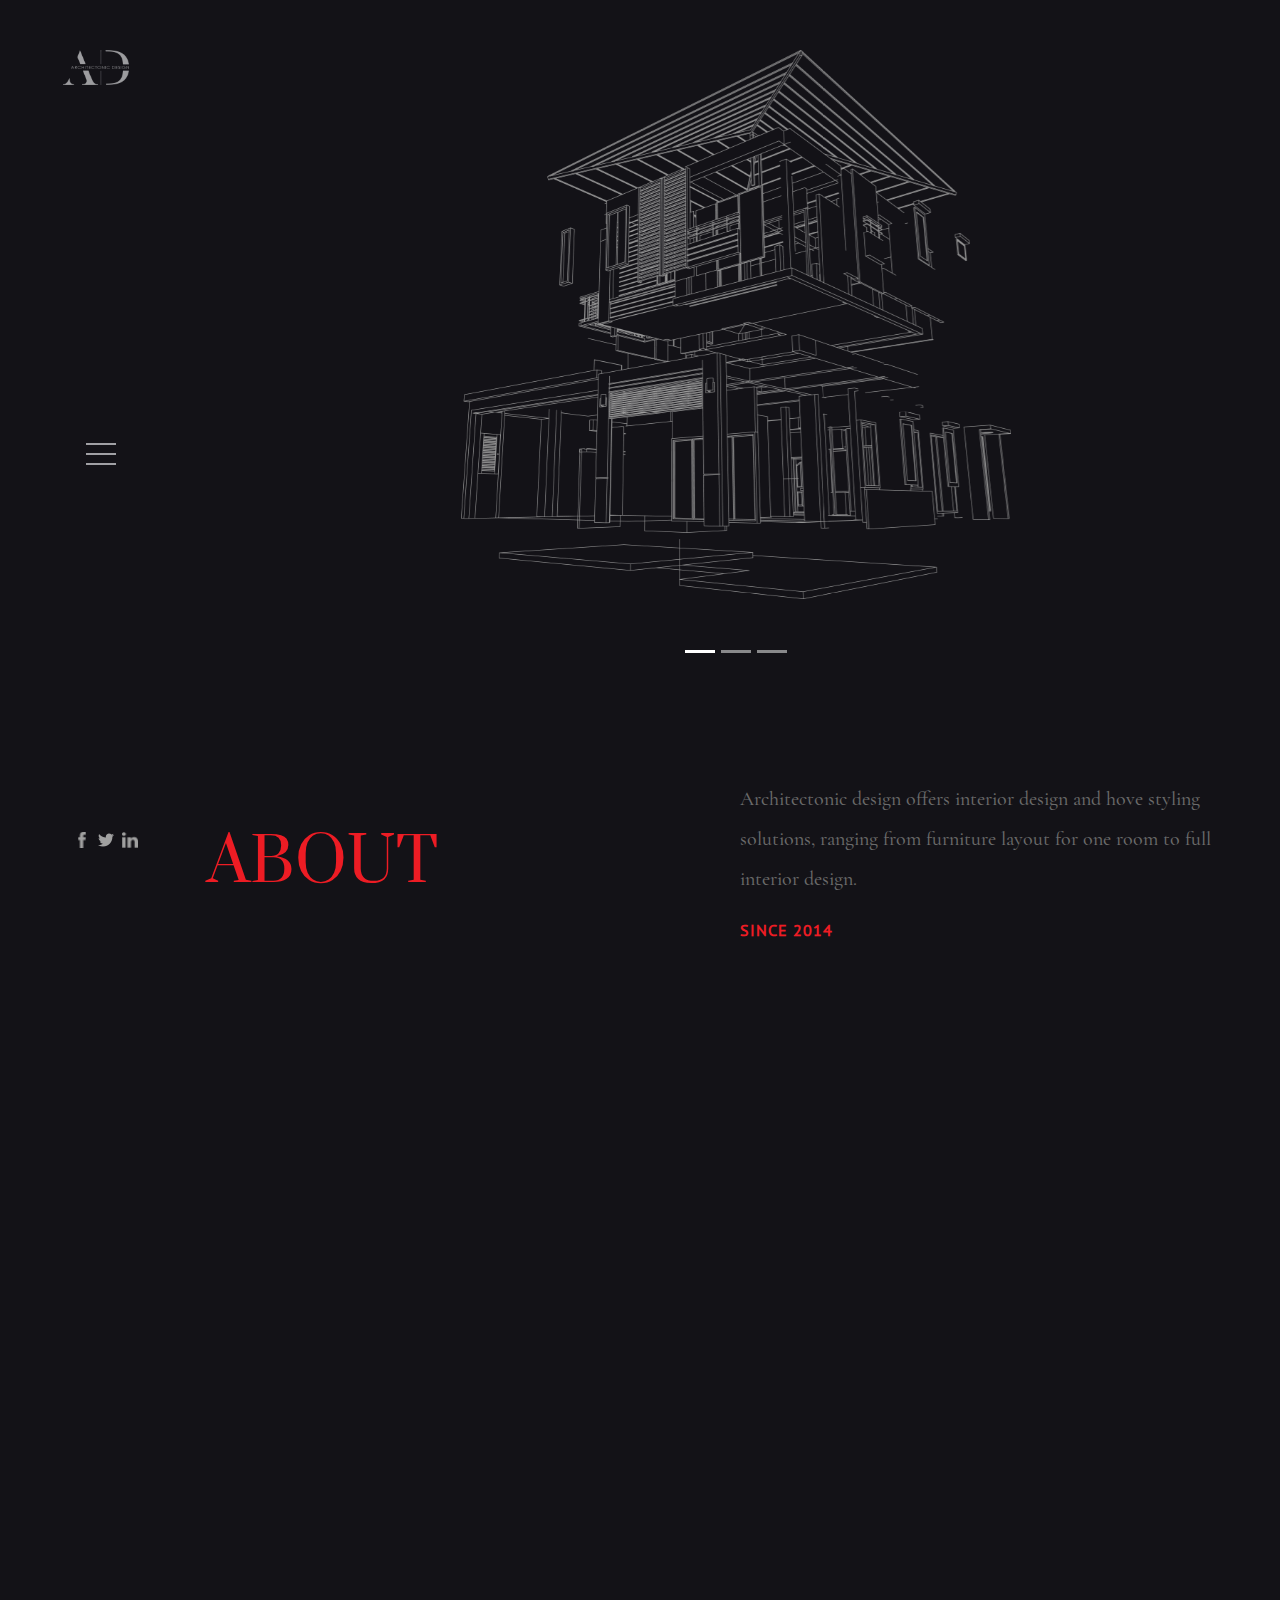
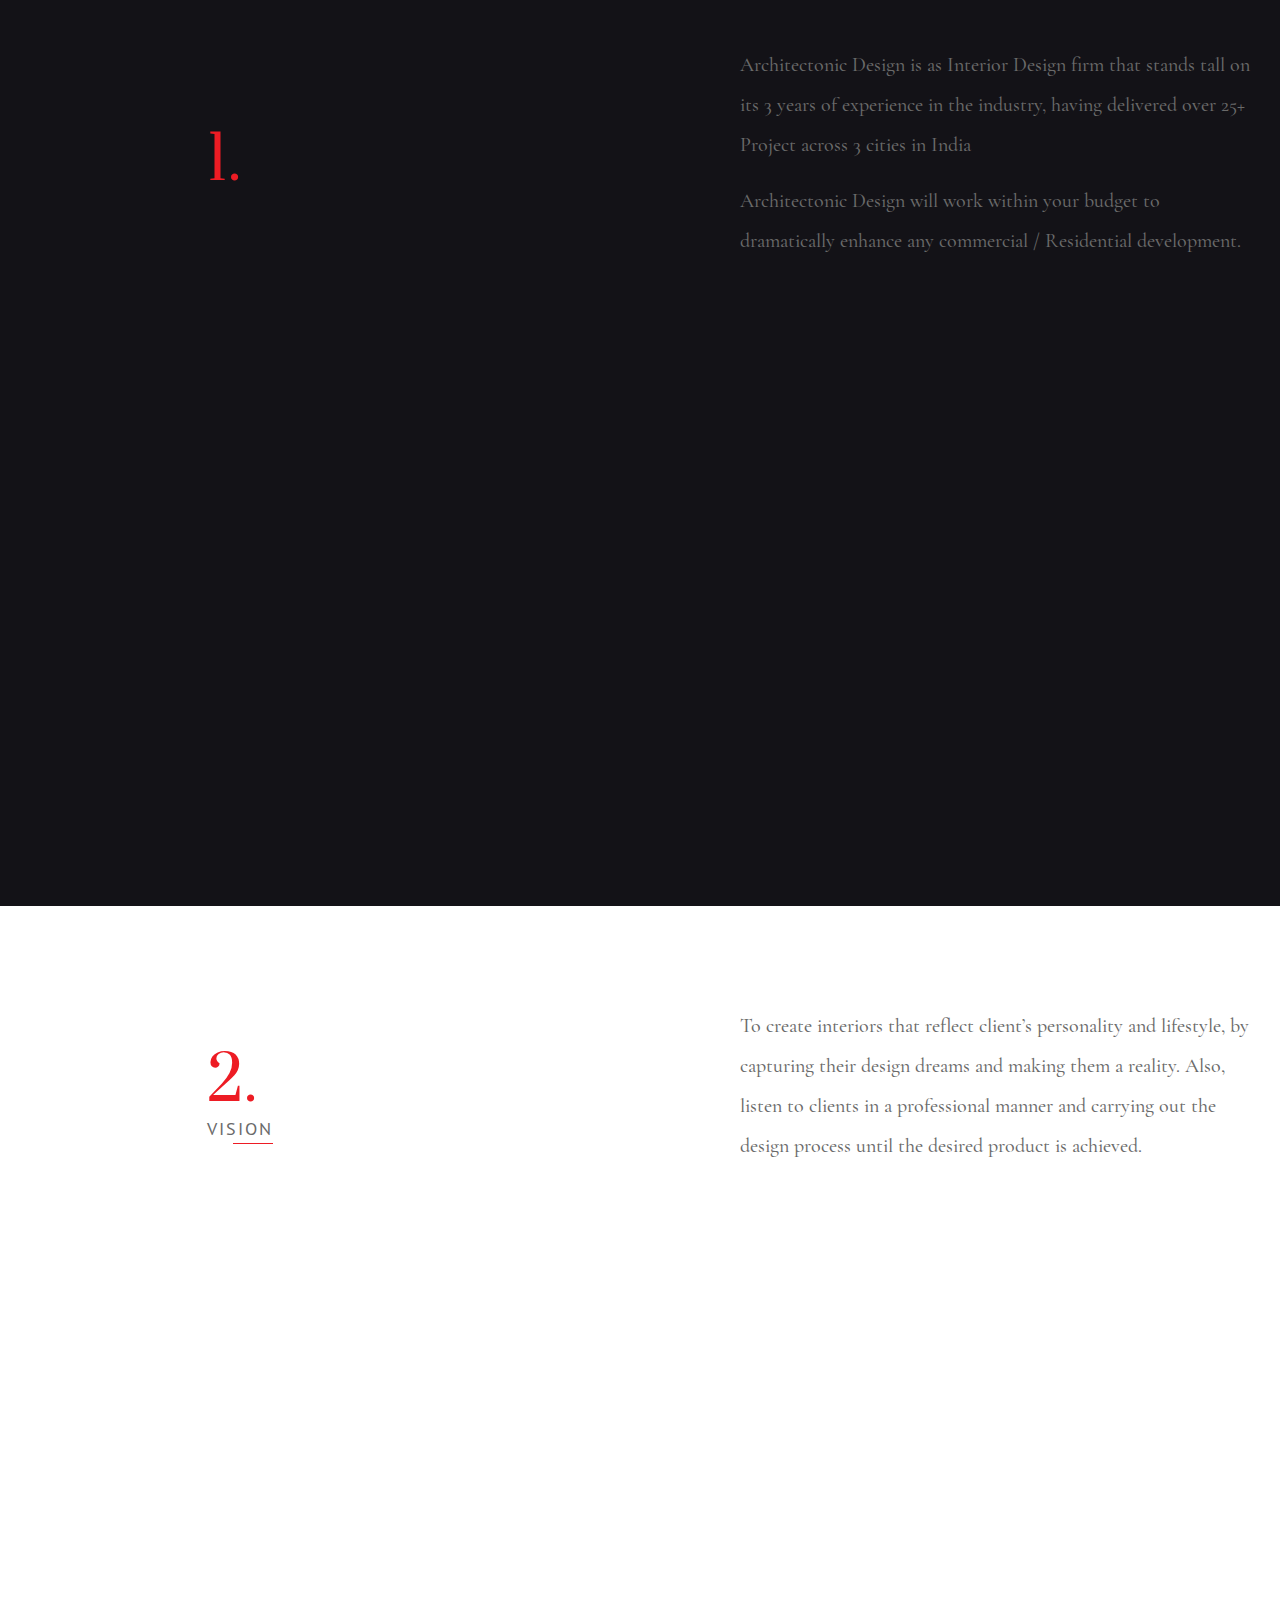
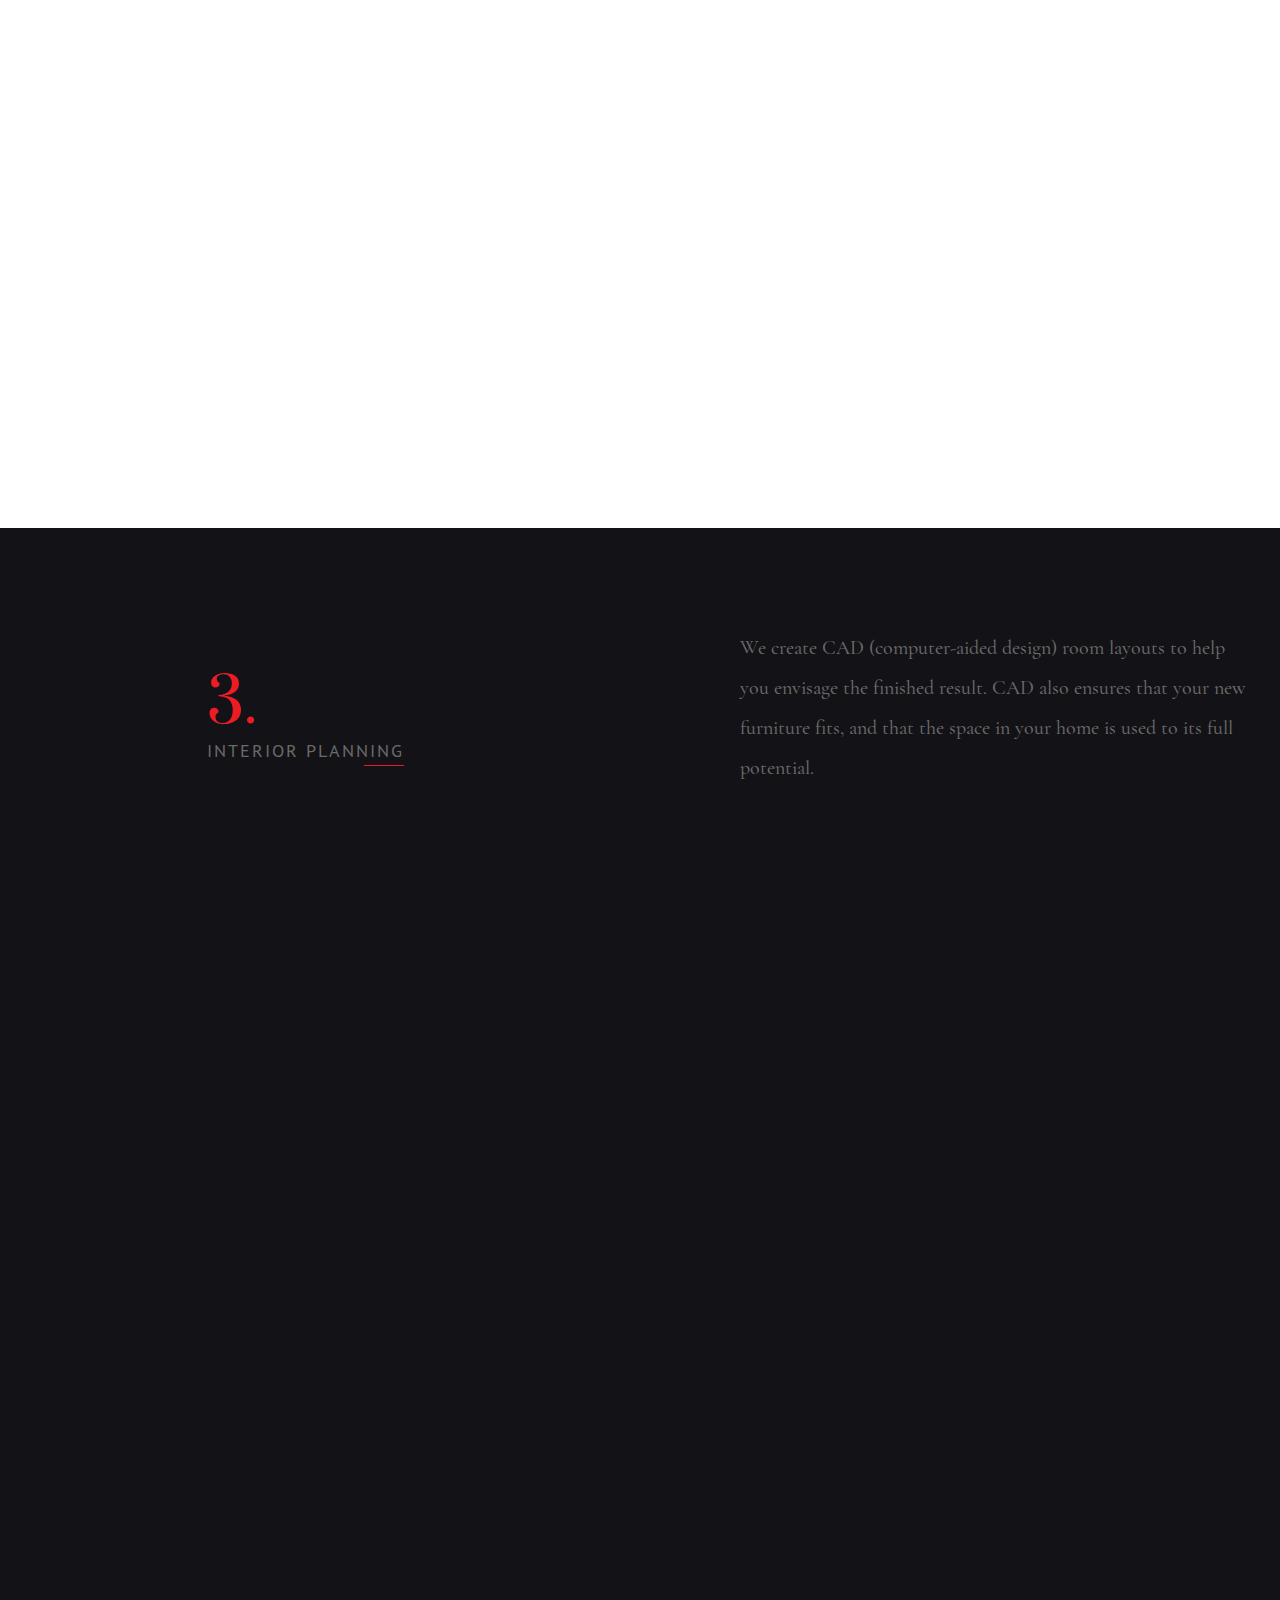
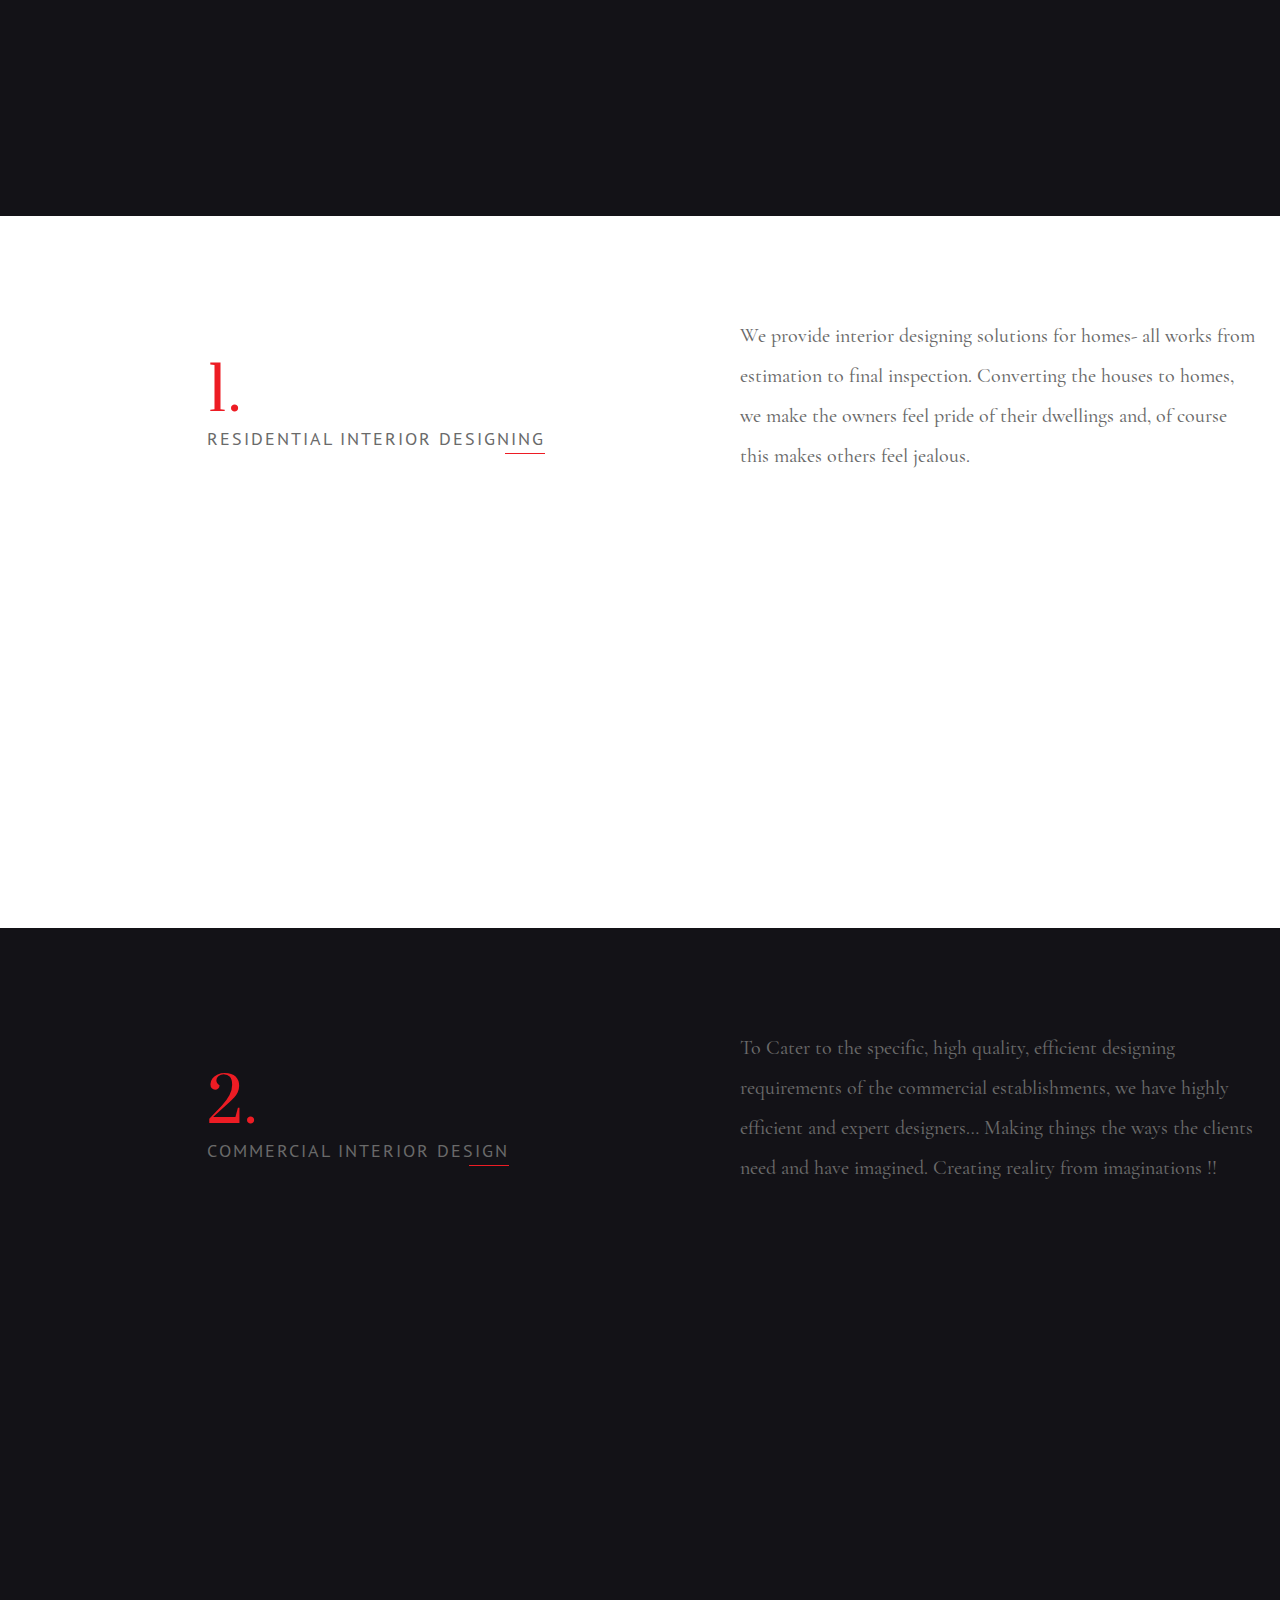
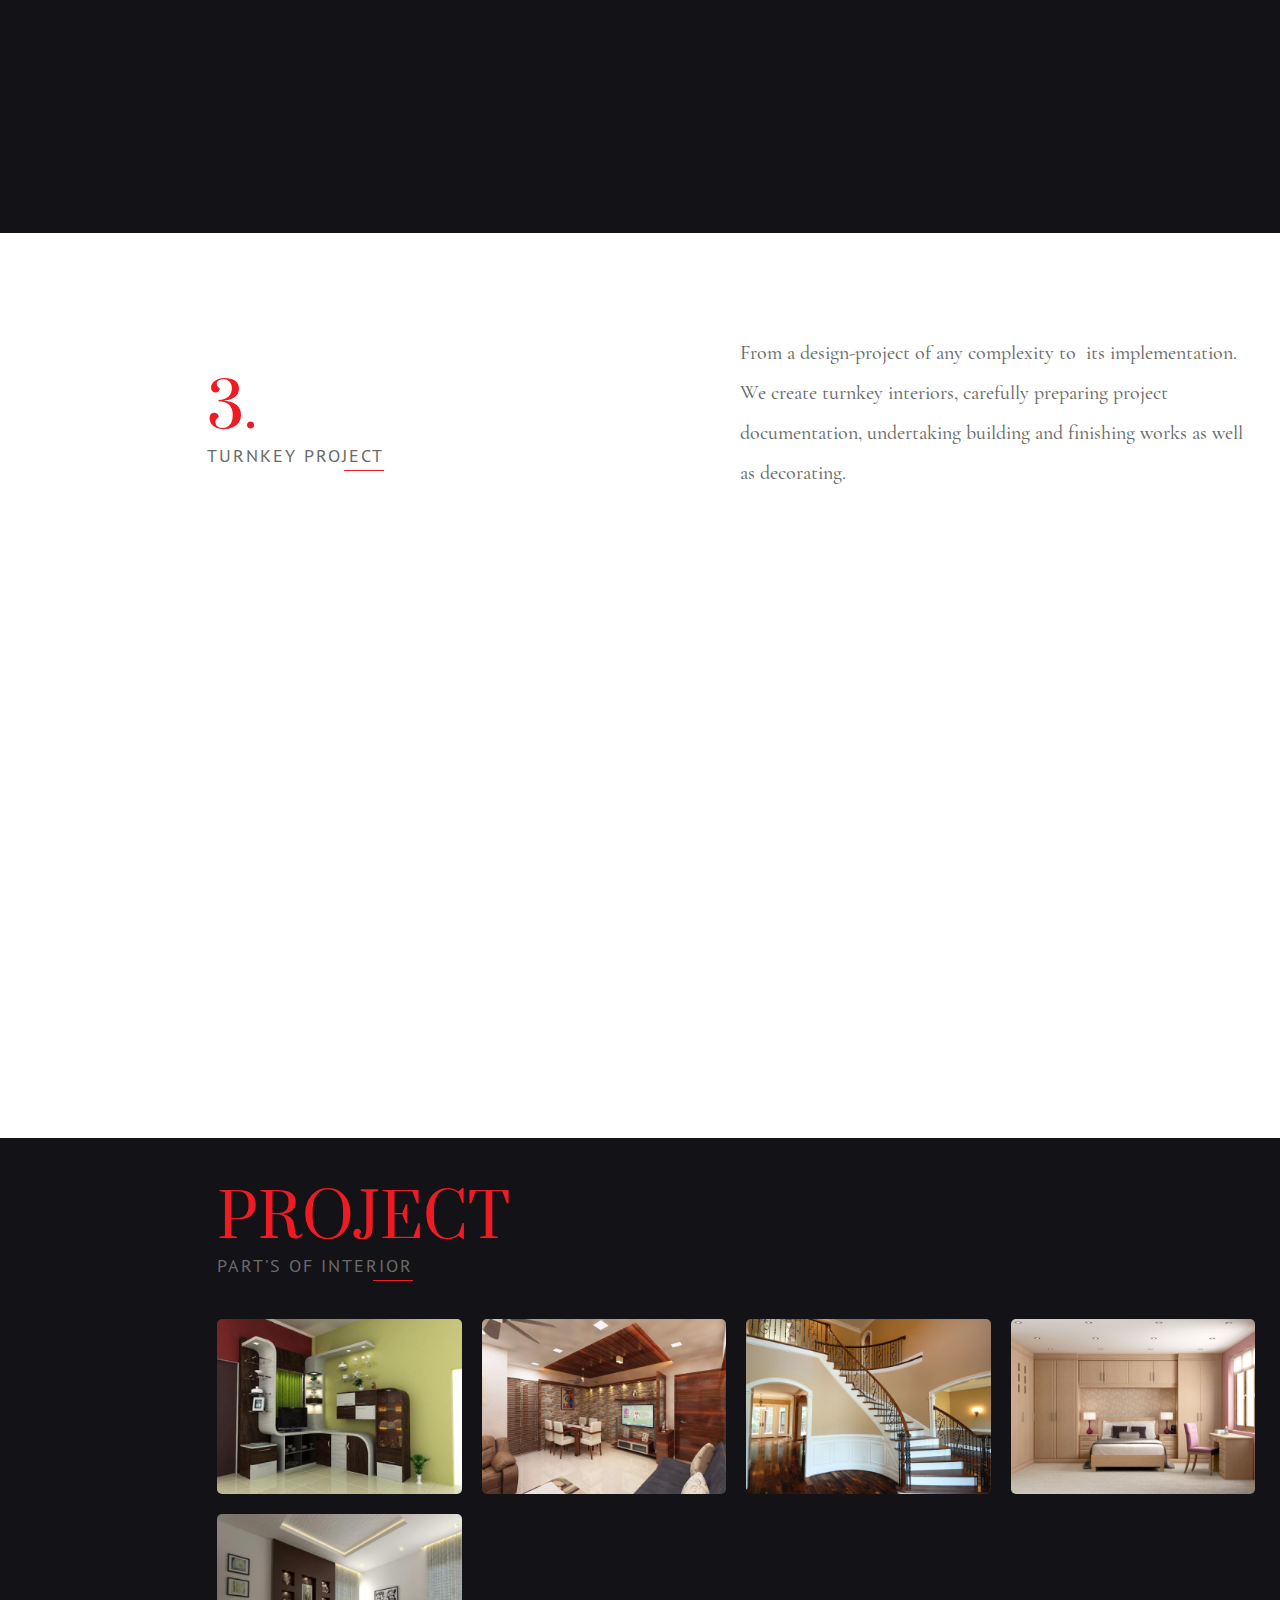
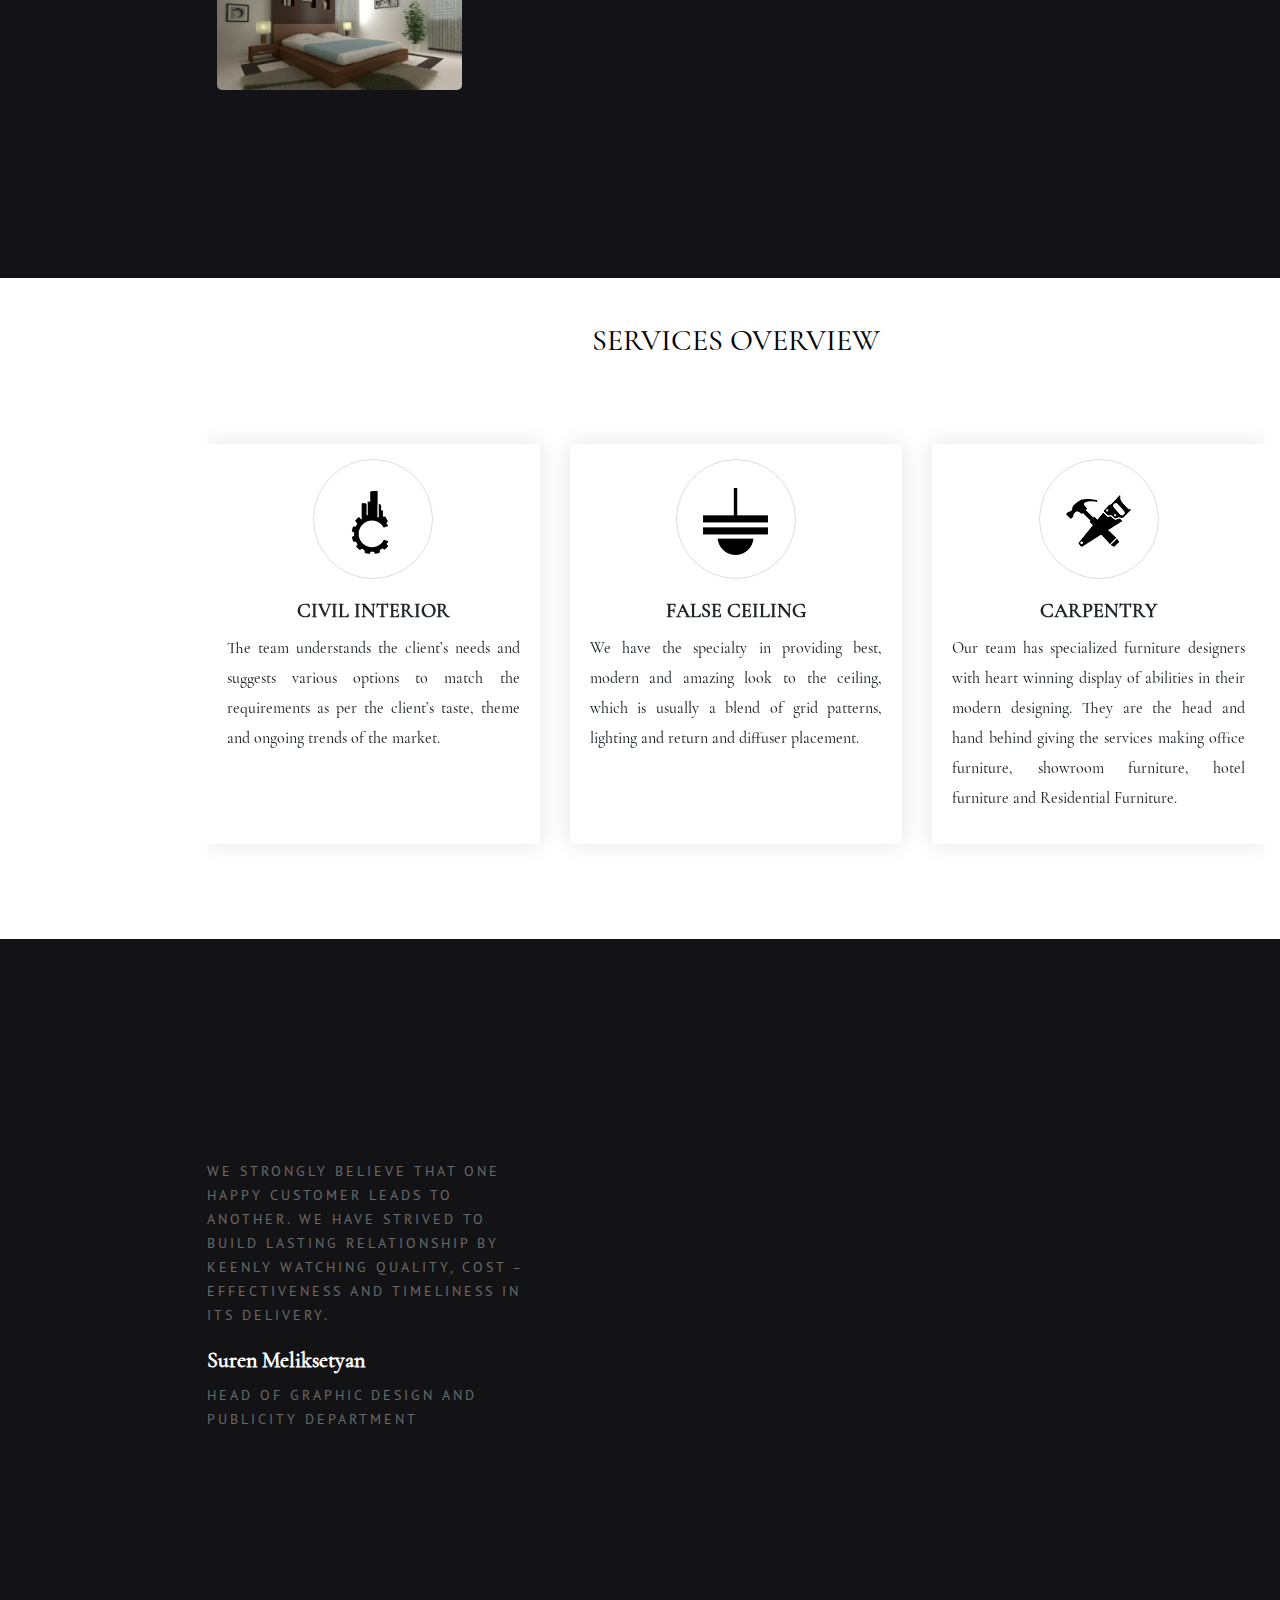
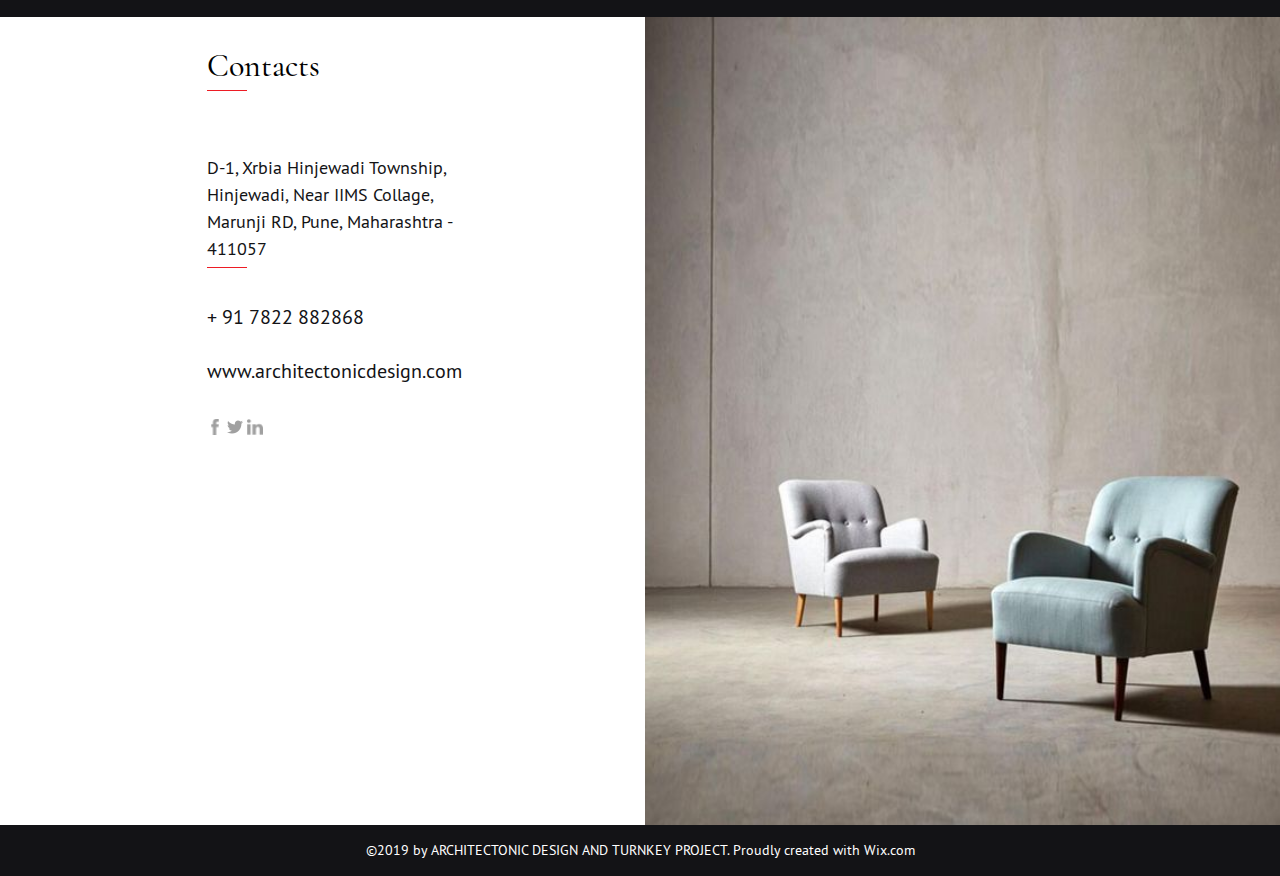
==== commit a6f245bc: "This commit contains the completed feedback tasks." ====
--- a/index.html
+++ b/index.html
@@ -34,7 +34,7 @@
         <figure>
             <img src="img/logo.png" alt="logo">
         </figure>
-        <a href="#">Products</a> <a href="#">About us</a> <a href="#">Contact us</a> 
+        <a id="project_close" href="#project">Projects</a> <a id="about_close" href="#about">About us</a> <a id="contact_close" href="#contact">Contact us</a> 
       </nav>
       <div class="overlay_modal"></div>
       <ul class="fixed-social">
@@ -44,12 +44,12 @@
       </ul>
     </header>
     <div class="banner-section">
-      <div class="container">
+      <div class="container section-width-margin">
         <!-- <div class="banner-contect">
           <h1>Innovation<br>Design</h1>
         </div> -->
         <div class="banner-carousel">
-          <div id="carouselExampleIndicators" class="carousel slide" data-ride="carousel">
+          <div id="carouselExampleIndicators" class="carousel slide"  data-ride="carousel" data-interval="3000">
             <ol class="carousel-indicators">
               <li data-target="#carouselExampleIndicators" data-slide-to="0" class="active"></li>
               <li data-target="#carouselExampleIndicators" data-slide-to="1"></li>
@@ -73,8 +73,8 @@
     <!-- end section -->
 
     <!-- about section -->
-    <div class="about-sction">
-      <div class="container">
+    <div class="about-sction" id="about">
+      <div class="container section-width-margin">
         <div class="about-heading">
           <h2>ABOUT</h2>
         </div>
@@ -92,7 +92,7 @@
 
     <!-- about section 1-->
     <div class="about-sction one">
-      <div class="container">
+      <div class="container section-width-margin">
         <div class="about-heading">
           <h2>1.</h2>
         </div>
@@ -110,7 +110,7 @@
 
     <!-- about section 1-->
     <div class="about-sction two">
-      <div class="container">
+      <div class="container section-width-margin">
         <div class="about-heading">
           <h2>2.</h2>
           <strong>VISION</strong>
@@ -119,7 +119,7 @@
           <p>To create interiors that reflect client’s personality and lifestyle, by capturing their design dreams and making them a reality. Also, listen to clients in a professional manner and carrying out the design process until the desired product is achieved.</p>
         </div>
         <div class="about-img fadeInRight animated wow">
-          <figure><img src="img/about2.jpg" alt="img"></figure>
+          <figure><img width="850px" src="img/about2.jpg" alt="img"></figure>
         </div>
         <div class="clearfix"></div>
       </div>
@@ -128,7 +128,7 @@
 
     <!-- about section 3-->
     <div class="about-sction three">
-      <div class="container">
+      <div class="container section-width-margin">
         <div class="about-heading">
           <h2>3.</h2>
           <strong>INTERIOR PLANNING</strong>
@@ -146,8 +146,8 @@
 
     <!-- Main service blog -->
     <div class="main-service">
-      <div class="container">
-        <div class="main-service-inner lightSpeedIn animated wow">
+      <div class="container section-width-margin">
+        <div class="main-service-inner bounceIn animated wow">
           <h2>SERVICES</h2>
           <strong>We use natural and eco-friendly materials: stone, plaster, solid wood, water based paints. We care about our clients and their health, and we are concerned about the environment. </strong>
         </div>
@@ -157,7 +157,7 @@
 
     <!-- RESIDENTIAL INTERIOR DESIGNING section 1-->
     <div class="about-sction two">
-      <div class="container">
+      <div class="container section-width-margin">
         <div class="about-heading">
           <h2>1. </h2>
           <strong>RESIDENTIAL INTERIOR DESIGNING </strong>
@@ -166,7 +166,7 @@
           <p>We provide interior designing solutions for homes- all works from estimation to final inspection. Converting the houses to homes, we make the owners feel pride of their dwellings and, of course this makes others feel jealous. </p>
         </div>
         <div class="about-img fadeInRight animated wow">
-          <figure><img src="img/interior-design1.jpg" alt="img"></figure>
+          <figure><img width="850px;" src="img/interior-design1.jpg" alt="img"></figure>
         </div>
         <div class="clearfix"></div>
       </div>
@@ -175,7 +175,7 @@
 
     <!-- about section 3-->
     <div class="about-sction three">
-      <div class="container">
+      <div class="container section-width-margin">
         <div class="about-heading">
           <h2>2.</h2>
           <strong>COMMERCIAL INTERIOR DESIGN</strong>
@@ -193,7 +193,7 @@
 
     <!-- RESIDENTIAL INTERIOR DESIGNING section 1-->
     <div class="about-sction two">
-      <div class="container">
+      <div class="container section-width-margin">
         <div class="about-heading">
           <h2>3. </h2>
           <strong>Turnkey project </strong>
@@ -210,13 +210,13 @@
     <!-- end section -->
 
     <!-- gallery start -->
-    <div class="gallery-section">
-      <div class="container">
-        <div class="about-heading">
-          <h2>GALLERY </h2>
+    <div class="gallery-section" id="project">
+      <div class="container section-width-margin">
+        <div class="about-heading" style="padding-left:10px;">
+          <h2>PROJECT</h2>
           <strong>PART’S OF INTERIOR </strong>
         </div>
-         <ul class="nav nav-pills mb-3" id="pills-tab" role="tablist">
+         <!-- <ul class="nav nav-pills mb-3" id="pills-tab" role="tablist">
            <li class="nav-item">
              <a class="nav-link active" id="showall-tab" data-toggle="pill" href="#showall" role="tab" aria-controls="showall" aria-selected="true">All</a>
            </li>
@@ -229,7 +229,7 @@
            <li class="nav-item">
              <a class="nav-link" id="Forest-tab" data-toggle="pill" href="#Forest" role="tab" aria-controls="Forest" aria-selected="false">FURNISHING</a>
            </li>
-         </ul>
+         </ul> -->
          <div class="tab-content" id="pills-tabContent">
            <div class="tab-pane fade show active" id="showall" role="tabpanel" aria-labelledby="showall-tab">
              <div class="Portfolio">
@@ -248,7 +248,7 @@
                <a href="#!"><img class="card-img" src="img/gallery5.jpg" alt=""></a>
             </div>
            </div>
-           <div class="tab-pane fade" id="Cars" role="tabpanel" aria-labelledby="Cars-tab">
+           <!-- <div class="tab-pane fade" id="Cars" role="tabpanel" aria-labelledby="Cars-tab">
             <div class="Portfolio">
                <a href="#!"><img class="card-img" src="img/gallery1.jpg" alt=""></a>
             </div>
@@ -301,7 +301,7 @@
              <div class="Portfolio">
                <a href="#!"><img class="card-img" src="img/gallery4.jpg" alt=""></a>
             </div>
-           </div>
+           </div> -->
          </div>
          </div>
     </div>
@@ -311,7 +311,7 @@
 
     <!-- service overview -->
     <div class="service-overview">
-      <div class="container">
+      <div class="container section-width-margin">
          <h2>SERVICES OVERVIEW</h2>      
          <div class="owl-carousel owl-theme">
             <div class="item">
@@ -351,8 +351,9 @@
 
     <!-- team -->
     <div class="team-section">
-      <div class="container">
+      <div class="container section-width-margin">
         <div class="left-content">
+          <p>We strongly believe that one happy customer leads to another. We have strived to build lasting relationship by keenly watching quality, cost – effectiveness and timeliness in its delivery.</p>
           <h3>suren meliksetyan</h3>
           <span>head of graphic design and publicity department</span>
         </div>
@@ -364,25 +365,30 @@
     <!-- end section -->
 
     <!-- get in tuch -->
-    <div class="get-tuch">
-      <div class="container">
+    <div class="get-tuch page-section" id="contact">
+      <div class="container-fluid">
          <div class="row">
-            <div class="col-sm-6">
+            <div class="col-sm-5">
                <h4>Contacts</h4>
+               <br>
+               <br>
                <ADDRESS>
                  D-1, Xrbia Hinjewadi Township,  Hinjewadi, Near IIMS Collage, Marunji RD, Pune, Maharashtra - 411057
                </ADDRESS>
+               <br>
                <a href="tel:+ 91 7822 882868">+ 91 7822 882868</a>
+               <br>
                <a href="mailto:www.architectonicdesign.com">www.architectonicdesign.com</a>
+               <br>
                <ul class="contact-social">
                   <li><a href="#"><img src="img/fb.png" align="Facebook"></a></li>
                   <li><a href="#"><img src="img/tw.png" align="Facebook"></a></li>
                   <li><a href="#"><img src="img/insta.png" align="Facebook"></a></li>
                 </ul>
             </div>
-            <div class="col-sm-6">
+            <div class="col-sm-7" style="padding:0;">
                <div class="map">
-                  <iframe src="https://www.google.com/maps/embed?pb=!1m18!1m12!1m3!1d60493.82010738089!2d73.67067025380715!3d18.62519681098867!2m3!1f0!2f0!3f0!3m2!1i1024!2i768!4f13.1!3m3!1m2!1s0x3bc2ba59450b3125%3A0x92ed900afa8ccd06!2sNerhe%2C+Maharashtra!5e0!3m2!1sen!2sin!4v1563298509797!5m2!1sen!2sin" width="100%" height="350" frameborder="0" style="border:0" allowfullscreen></iframe>
+                  <img width="100%" src="img/contact-image.jpg">
                </div>
             </div>
          </div>
@@ -404,6 +410,7 @@
     <script src="js/bootstrap.js"></script>
     <script src="js/wow.js"></script>
     <script src="js/classie.js"></script>
+    <script src="js/jquery.easeScroll.js"></script>
     <script>
     var menuRight = document.getElementById( 'cbp-spmenu-s2' ),
       showRight = document.getElementById( 'showRight' ),
@@ -423,6 +430,21 @@
       });
       
         $("#popup_close").click(function(){
+      $(".cbp-spmenu").removeClass("cbp-spmenu-open");
+      $(".overlay_modal").removeClass("c-mask-active");
+      
+      });
+      $("#contact_close").click(function(){
+      $(".cbp-spmenu").removeClass("cbp-spmenu-open");
+      $(".overlay_modal").removeClass("c-mask-active");
+      
+      });
+      $("#project_close").click(function(){
+      $(".cbp-spmenu").removeClass("cbp-spmenu-open");
+      $(".overlay_modal").removeClass("c-mask-active");
+      
+      });
+      $("#about_close").click(function(){
       $(".cbp-spmenu").removeClass("cbp-spmenu-open");
       $(".overlay_modal").removeClass("c-mask-active");
       
@@ -471,6 +493,10 @@
           margin:30,
           nav:false,
           dots:false,
+          autoplay:4000,
+          smartSpeed: 1000,
+          autoplayTimeout:4000,
+          autoplayHoverPause:true,
           responsive:{
               0:{
                   items:1
--- a/css/custom.css
+++ b/css/custom.css
@@ -21,18 +21,18 @@
 	font-weight: 400;
 	font-style: normal
 }
-
-body{font-family: cormorantgaramond, serif;font-size: 14px;overflow-x: hidden;}
-
+html {scroll-behavior: smooth;}
+body{font-family: cormorantgaramond, serif;font-size: 16px;overflow-x: hidden;}
+.section-width-margin {width: 85%;margin-left :15%;}
 /*=== banner ===*/
 .fixed-logo {position: fixed;left:calc(85px - 22px);top:50px;z-index: 9;}
 .fixed-logo img{max-width:66px;}
 .banner-section{background-color:#131217;}
 .banner-contect {display: inline-block;position: absolute;top:300px;left:60px;}
-.banner-contect h1{color: #FFF;text-align: left;font-size: 46px;}
+.banner-contect h1{color: #FFF;text-align: left;font-size: 48px;}
 .banner-carousel {max-width:550px;margin: auto;padding:50px 0 80px;}
 .banner-carousel img{max-width: 100%;}
-.banner-section .carousel-indicators{bottom:-50px;}
+.banner-section .carousel-indicators{bottom:-80px;}
 .banner-section .container{position: relative;}
 /*=== menu===*/
 .cbp-spmenu-vertical .close_event a{border:none;}
@@ -49,17 +49,17 @@
 .about-sction .container{position:relative;}
 .about-heading {display: inline-block;vertical-align: middle;width: 50%;}
 .about-heading h2 {color:#ed1c24;text-align: left;font-size:60px;font-family: prata;display: block;margin: 0;}
-.about-dec{display: inline-block;width: 49%;vertical-align: middle;line-height:31px;font-size: 16px;color:#9c9c9f;}
-.about-dec p {font-size: 18px;line-height: 1.95;color: #525258;}
+.about-dec{display: inline-block;width: 49%;vertical-align: middle;line-height:31px;font-size: 18px;color:#6A6A6A;}
+.about-dec p {font-size: 20px;line-height: 2;color: #6A6A6A;}
 .about-img {float: right;margin-top: 50px;}
-.since{font-family: ptsans;font-size: 13px;color:#ed1c24;display: block;text-align: left;letter-spacing: 1px;}
+.since{font-family: ptsans;font-size: 16px;color:#ed1c24;display: block;text-align: left;letter-spacing: 1px;font-weight: bold;}
 
 /*=== about section 1===*/
 .about-sction.one{padding-bottom: 30px;}
 
 /*=== about section 2===*/
 .about-sction.two{padding-bottom: 30px;background-color: #FFF;}
-.about-heading strong {font-size:14px;display: inline-block;color: #6a6a6a;font-family: ptsans;font-weight: 400;line-height: 18px;text-transform: uppercase;letter-spacing: 2px;position: relative;}
+.about-heading strong {font-size:18px;display: inline-block;color: #6a6a6a;font-family: ptsans;font-weight: 400;line-height: 18px;text-transform: uppercase;letter-spacing: 2px;position: relative;}
 .about-heading strong:after {width: 40px;height: 1px;background-color:#ed1c24;content: "";position: absolute;bottom: -6px;right: 0;}
 
 /*=== about section 3===*/
@@ -68,13 +68,13 @@
 /*=== main service ===*/
 .main-service{background-color:#131217;padding:100px 0;}
 .main-service-inner {max-width: 750px;}
-.main-service h2{color:#ed1c24;text-align: left;font-size:50px;letter-spacing:1px;}
-.main-service strong {font-size: 18px;color: #9c9c9f;letter-spacing: 2px;line-height: 35px;font-weight:normal;}
+.main-service h2{color:#ed1c24;text-align: left;font-size:52px;letter-spacing:1px;}
+.main-service strong {font-size: 20px;color: #9c9c9f;letter-spacing: 2px;line-height: 35px;font-weight:normal;}
 
 /*=== service ===*/
 .service {background-color: #131316;padding: 45px 0;margin-top: 190px;}
 .service h3{font-size: 22px;margin: 12px 0 11px;color: #fff;}
-.service p{font-size: 15px;margin-bottom: 10px;color: #FFF;line-height:28px;}
+.service p{font-size: 16px;margin-bottom: 10px;color: #FFF;line-height:28px;}
 .service figure {padding: 3px;background-color: #FFF;border-radius: 3px;overflow: hidden;}
 img{max-width: 100%;}
 .service figure img{ transform: scale(1);transition-duration: 0.9s; -moz-transition-duration: 0.9s;-webkit-transition-duration: 0.9s;-ms-transition-duration: 0.9s;}
@@ -92,23 +92,26 @@
 .gallery-section .nav a:hover,.gallery-section .nav .nav-item a.active{background:#FFFFFF;color:#ed1c24}
 .nav .active { background-color:#FFF !important;color:#ed1c24;}
 .gallery-section .nav-pills .nav-link{border-radius:0px;}
+.tab-content { padding:30px 0;}
 @keyframes winanim {0%{opacity:0;transform:scale3d(.3,.3,.3)}50%{opacity:1}}
 
 /*=== get in tuch ===*/
-.get-tuch {padding: 45px 0;}
-.get-tuch h4 {margin-bottom: 21px;font-size:32px;color: #000;margin-top: 30px;}
+.get-tuch {width:85%;margin-left:15%;}
+.get-tuch h4 {margin-bottom: 21px;font-size:32px;color: #000;margin-top: 30px;position: relative;}
+.get-tuch h4:after {width: 40px;height: 1px;background-color: #ed1c24;content: "";position: absolute;bottom: -6px;left:0px;}
 .contact-social{padding: 0;margin: 0;}
 .contact-social li{display: inline-block;vertical-align: top;}
-.get-tuch address{font-family: ptsans;color:#131316;font-size: 17px;max-width: 270px;}
-.get-tuch a{font-family: ptsans;color:#131316;font-size: 19px;max-width: 270px;display: block;}
+.get-tuch address{font-family: ptsans;color:#131316;font-size: 18px;max-width: 270px;position: relative;}
+.get-tuch address:after {width: 40px;height: 1px;background-color: #ed1c24;content: "";position: absolute;bottom: -6px;left:0px;}
+.get-tuch a{font-family: ptsans;color:#131316;font-size: 20px;max-width: 270px;display: block;}
 
 /*=== service overview ===*/
-.service-overview{padding:45px 0;max-width:1100px;margin:auto;}
+.service-overview{padding:45px 0;margin:auto;}
 .service-overview .owl-carousel .owl-stage-outer{padding: 50px 0}
 .service-overview h2{font-size:30px;color: #000;text-align: center;margin-bottom: 35px;}
-.service-overview h3{font-size:19px;text-align: center;margin:20px 0 10px;font-weight: 600;}
+.service-overview h3{font-size:20px;text-align: center;margin:20px 0 10px;font-weight: 600;}
 .service-overview figure {display: block;margin: auto;text-align: center;width: 120px;height: 120px;border: 1px solid #DDD;border-radius: 50%;line-height: 120px;}
-.service-overview p {text-align: justify;font-size: 15px;line-height: 30px;}
+.service-overview p {text-align: justify;font-size: 16px;line-height: 30px;}
 .service-overview .item{padding: 15px 20px;-webkit-box-shadow: 0px 0px 22px 0px rgba(0,0,0,0.11);-moz-box-shadow: 0px 0px 22px 0px rgba(0,0,0,0.11);box-shadow: 0px 0px 22px 0px rgba(0,0,0,0.11);transform: scale(1);transition-duration: 0.9s; -moz-transition-duration: 0.9s;-webkit-transition-duration: 0.9s;-ms-transition-duration: 0.9s;}
 .service-overview .owl-carousel .owl-item img{width: auto;display: inline-block;}
 .service-overview .item:hover{ transform: scale(1.1);-moz-transform: scale(1.1);-ms-transform: scale(1.1);-webkit-transform: scale(1.1);transition-duration: 0.9s; -moz-transition-duration: 0.9s;-webkit-transition-duration: 0.9s;-ms-transition-duration: 0.9s;}
@@ -117,22 +120,25 @@
 .team-section{background-color: #131316;padding: 45px 0 0;position: relative;overflow: hidden;}
 .team-section figure{margin: 0;}
 .team-section .middile-img{text-align: center;}
-.team-section .left-content{display: inline-block;vertical-align: middle;position: absolute;top: 0;bottom: 0;margin:auto;height: 117px;z-index: 9;}
-.team-section h3 {font-size: 21px;text-align: left;margin: 20px 0 10px;font-weight: 600;color: #FFF;text-transform: capitalize;}
-.team-section span {font-size: 12px;display: block;color: #6a6a6a;font-family: ptsans;font-weight: 400;line-height: 24px;text-transform: uppercase;max-width: 330px;letter-spacing:3px;}
+.team-section .left-content{display: inline-block;padding-top: 220px;position: absolute;top:0;margin:auto;height: 117px;z-index: 9;}
+.team-section h3 {font-size: 22px;text-align: left;margin: 20px 0 10px;font-weight: 600;color: #FFF;text-transform: capitalize;}
+.team-section span {font-size: 14px;display: block;color: #6a6a6a;font-family: ptsans;font-weight: 400;line-height: 24px;text-transform: uppercase;max-width: 330px;letter-spacing:3px;}
+.team-section p{font-size: 14px;display: block;color:#6a6a6a;font-family: ptsans;font-weight: 400;line-height: 24px;text-transform: uppercase;max-width: 330px;letter-spacing:3px;}
 
 /*===footer ===*/
 footer{padding:10px 0;text-align: center;background-color:#131316;}
-footer p {color: #FFF;font-size: 12px;margin: 0;padding: 5px 0;font-family: ptsans;}
+footer p {color: #FFF;font-size: 14px;margin: 0;padding: 5px 0;font-family: ptsans;}
 
 /*===splah ===*/
 .splash-panel:after{position: absolute;left: 0;right: 0;bottom: 0;top: 0;background-color: rgba(255,255,255,0.8);content: ""}
 .splash-panel{padding: 25px 0 100px;text-align: center;height: 100vh;background-image: url(../img/bg-splash.jpg);background-repeat: no-repeat;background-size: cover;position: relative;display: table;width: 100%;}
 .splash-inner {display: table-cell;vertical-align: middle;position: relative;z-index: 9;}
 .splash-panel figure{margin: 60px 0 13px;}
-.splash-panel figure img{max-width: 100px;}
-.splash-panel span {color: #9c9c9f;font-weight: 300;text-transform: capitalize;font-size:15px;letter-spacing: 3px;margin: 47px 0 60px;}
+.splash-panel span {color: #9c9c9f;font-weight: bold;text-transform: capitalize;font-size:16px;letter-spacing: 3px;margin: 47px 0 60px;}
 .splash-panel h3 {color: #9c9c9f;font-weight: 300;text-transform: capitalize;font-size:30px;letter-spacing: 3px;margin: 47px 0 60px;text-transform: uppercase;}
+.splash-panel h3 {letter-spacing:2px;-webkit-animation: myanim 2s;animation: myanim 2s;}
+@-webkit-keyframes myanim {0%   { letter-spacing: 8px; transform: scale(2); } 100% { letter-spacing:2px;transform: scale(1); }}
+@keyframes myanim {0%   { letter-spacing: 8px; transform: scale(2); } 100% { letter-spacing:2px;transform: scale(1); }}
 .splash-panel a img{position: absolute;left: 0;}
 .splash-panel a{display: block;position: fixed;bottom:25px;z-index: 99;width: 73px;height: 64px;left: 0;right: 0;margin: auto;transition:all 0.9s ease 0s; -moz-transition:all 0.9s ease 0s; -ms-transition:all 0.9s ease 0s; -o-transition:all 0.9s ease 0s; -webkit-transition:all 0.9s ease 0s;}
 .splash-panel a .normal{opacity: 1;}
@@ -155,7 +161,7 @@
 	.about-heading,.about-dec{width: 100%;display: block;}
 	.main-service{padding: 20px 0;}
 	.main-service h2{font-size: 30px;}
-	.main-service strong{font-size: 15px;line-height: 31px;}
+	.main-service strong{font-size: 16px;line-height: 31px;}
 	.about-sction{padding: 38px 0 0;}
 	.about-heading h2{font-size:30px;}
 	.gallery-section .nav{display: block;margin-top:25px;}
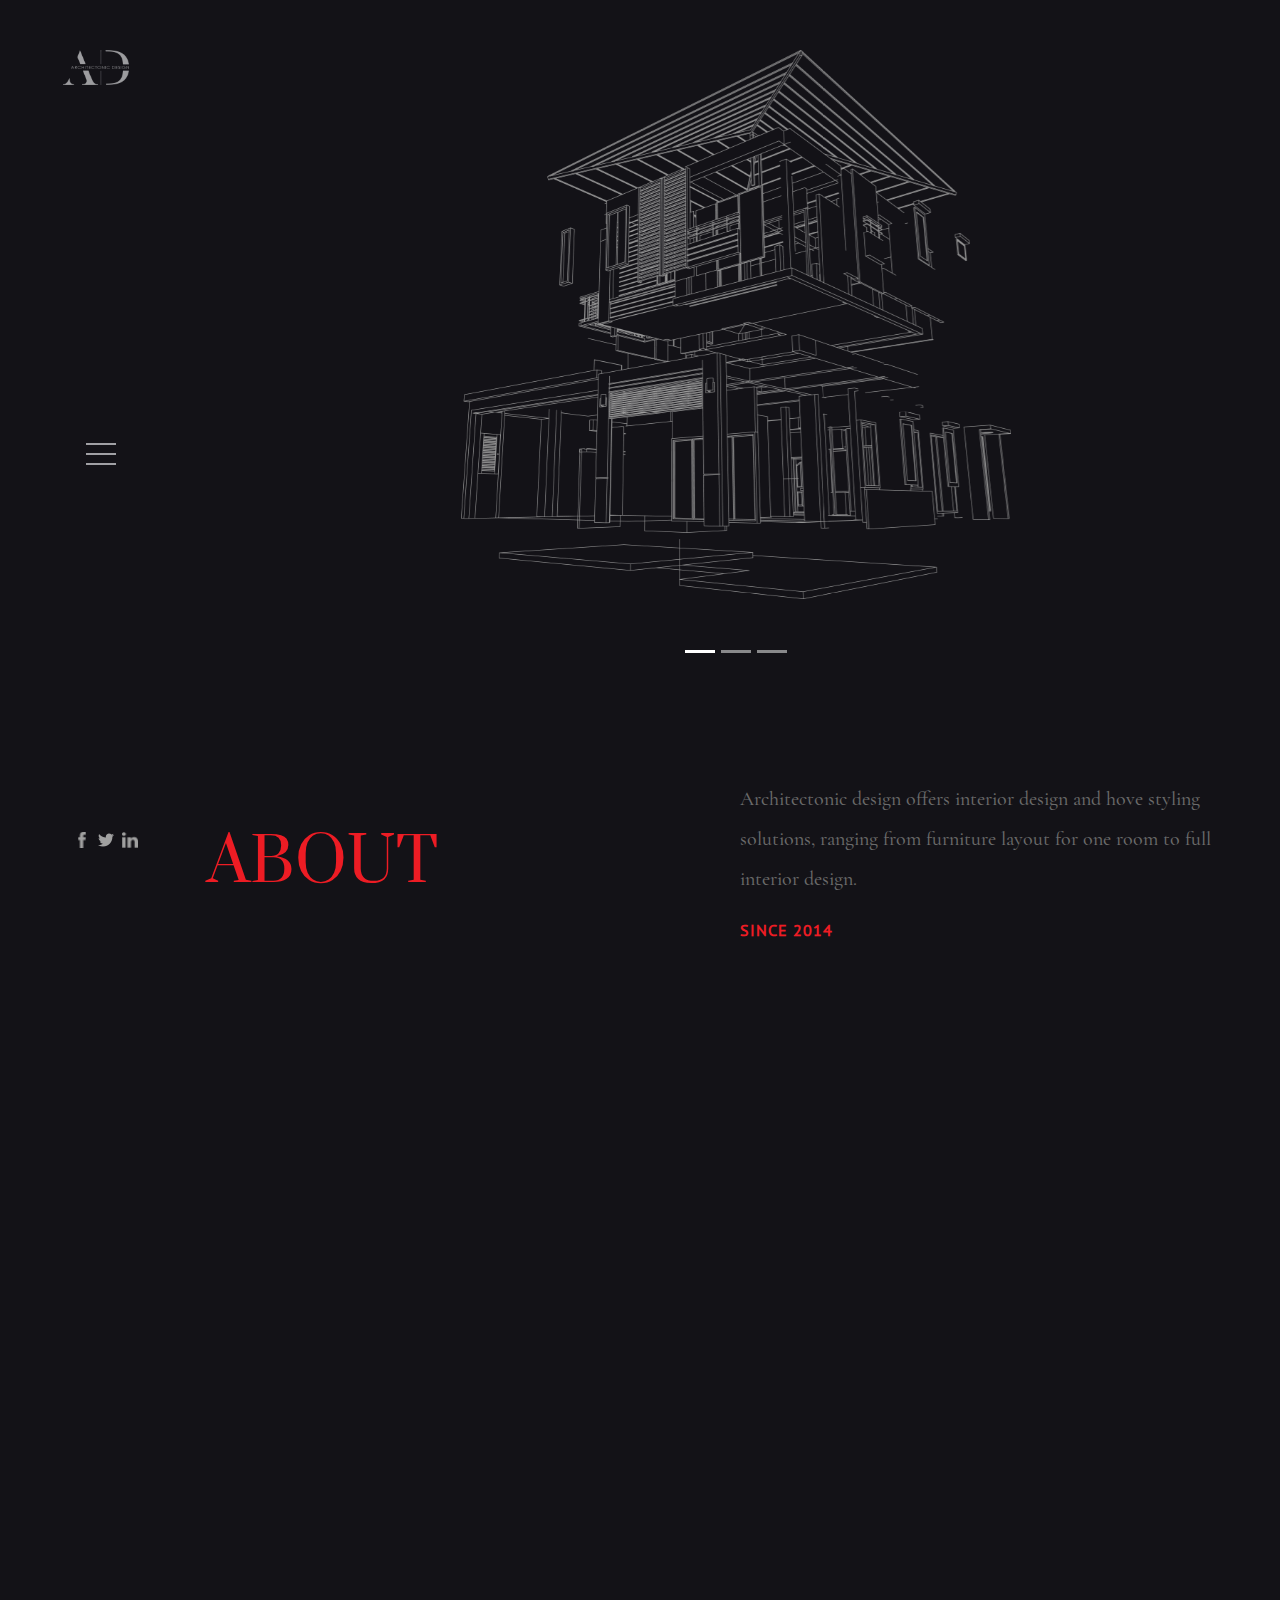
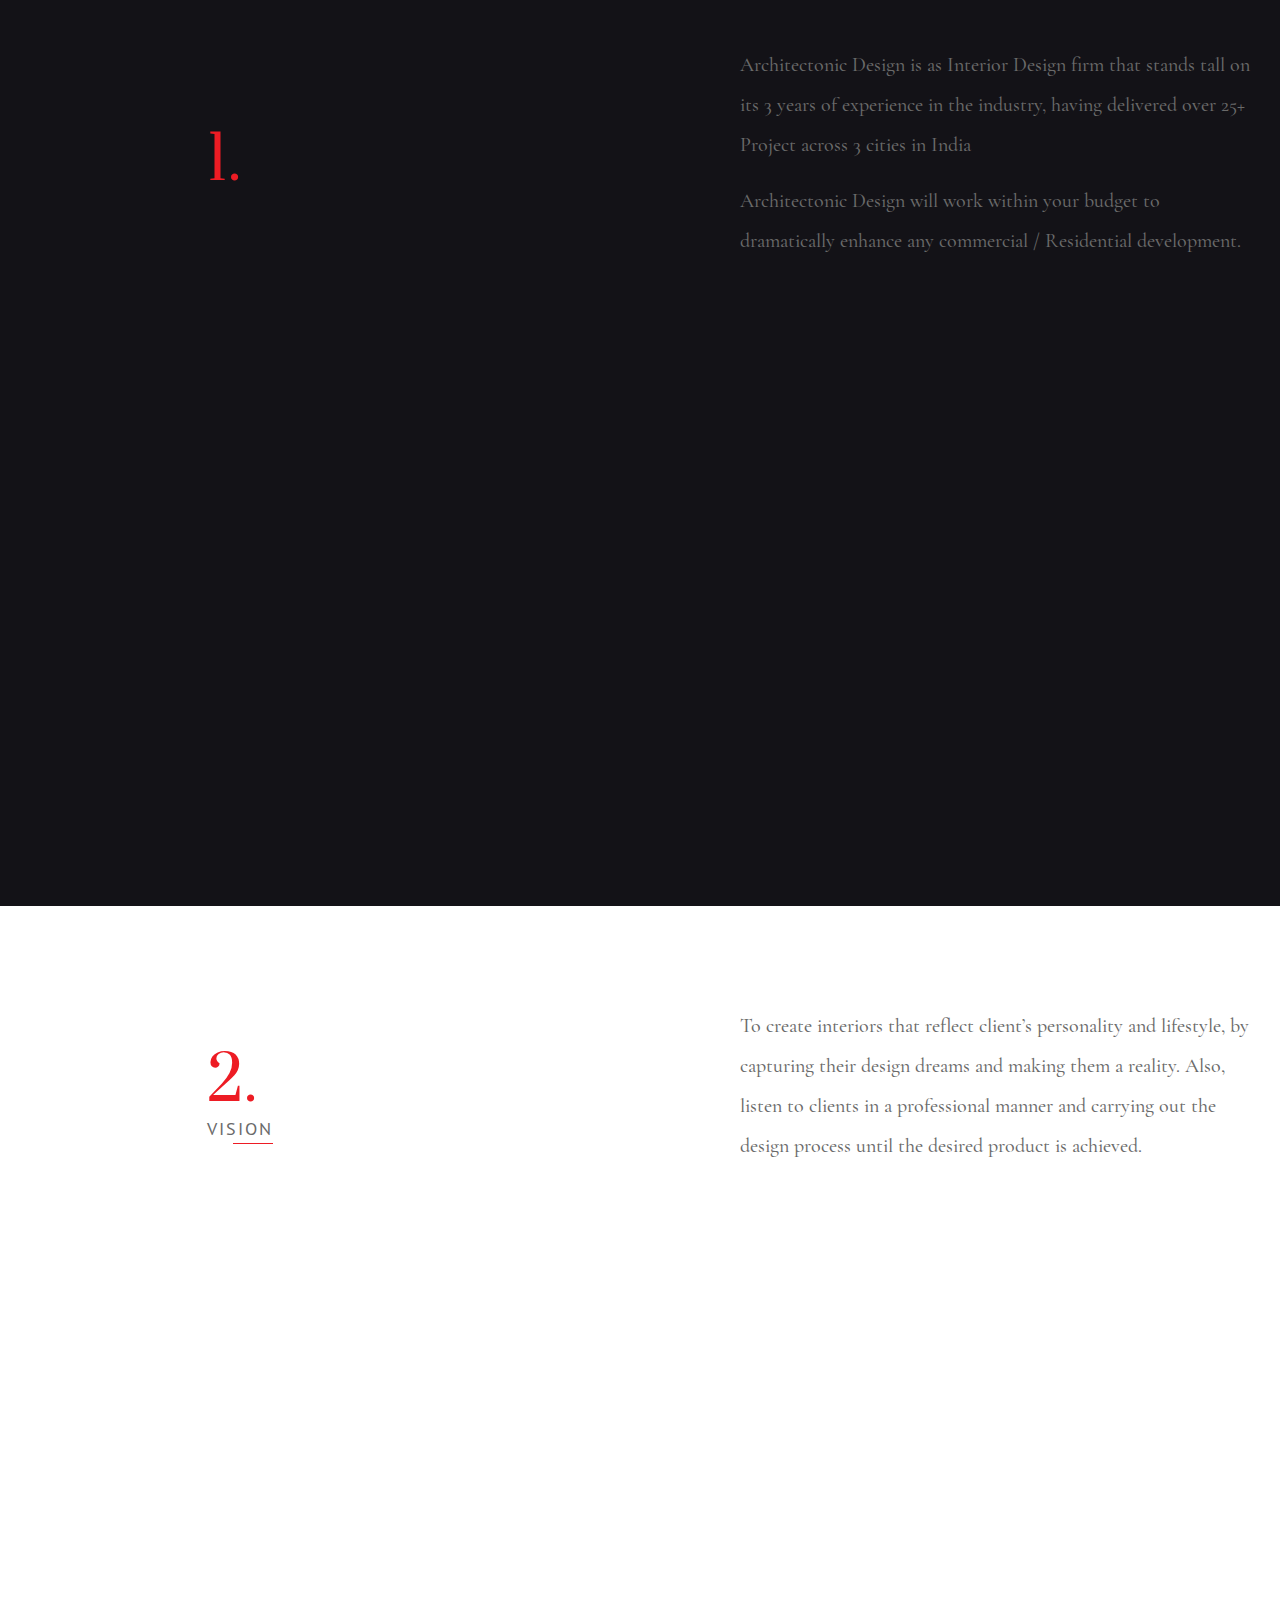
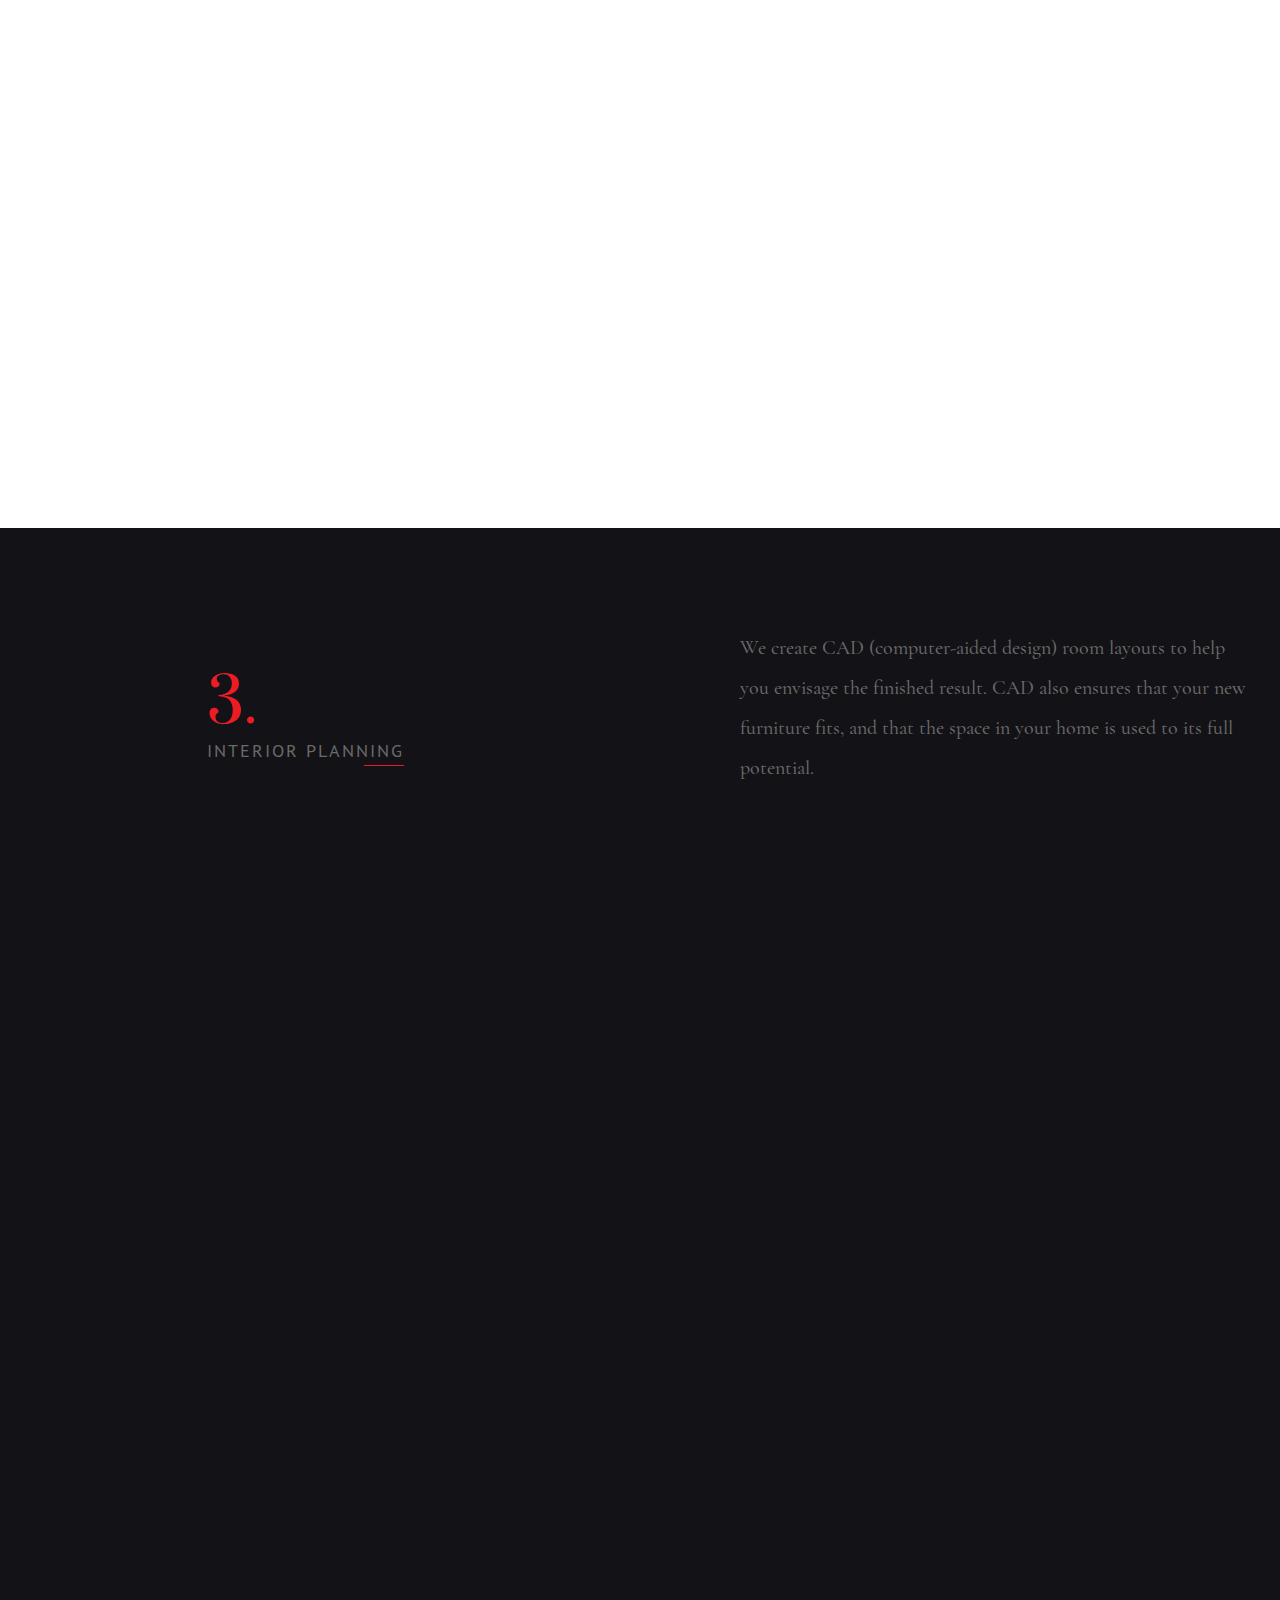
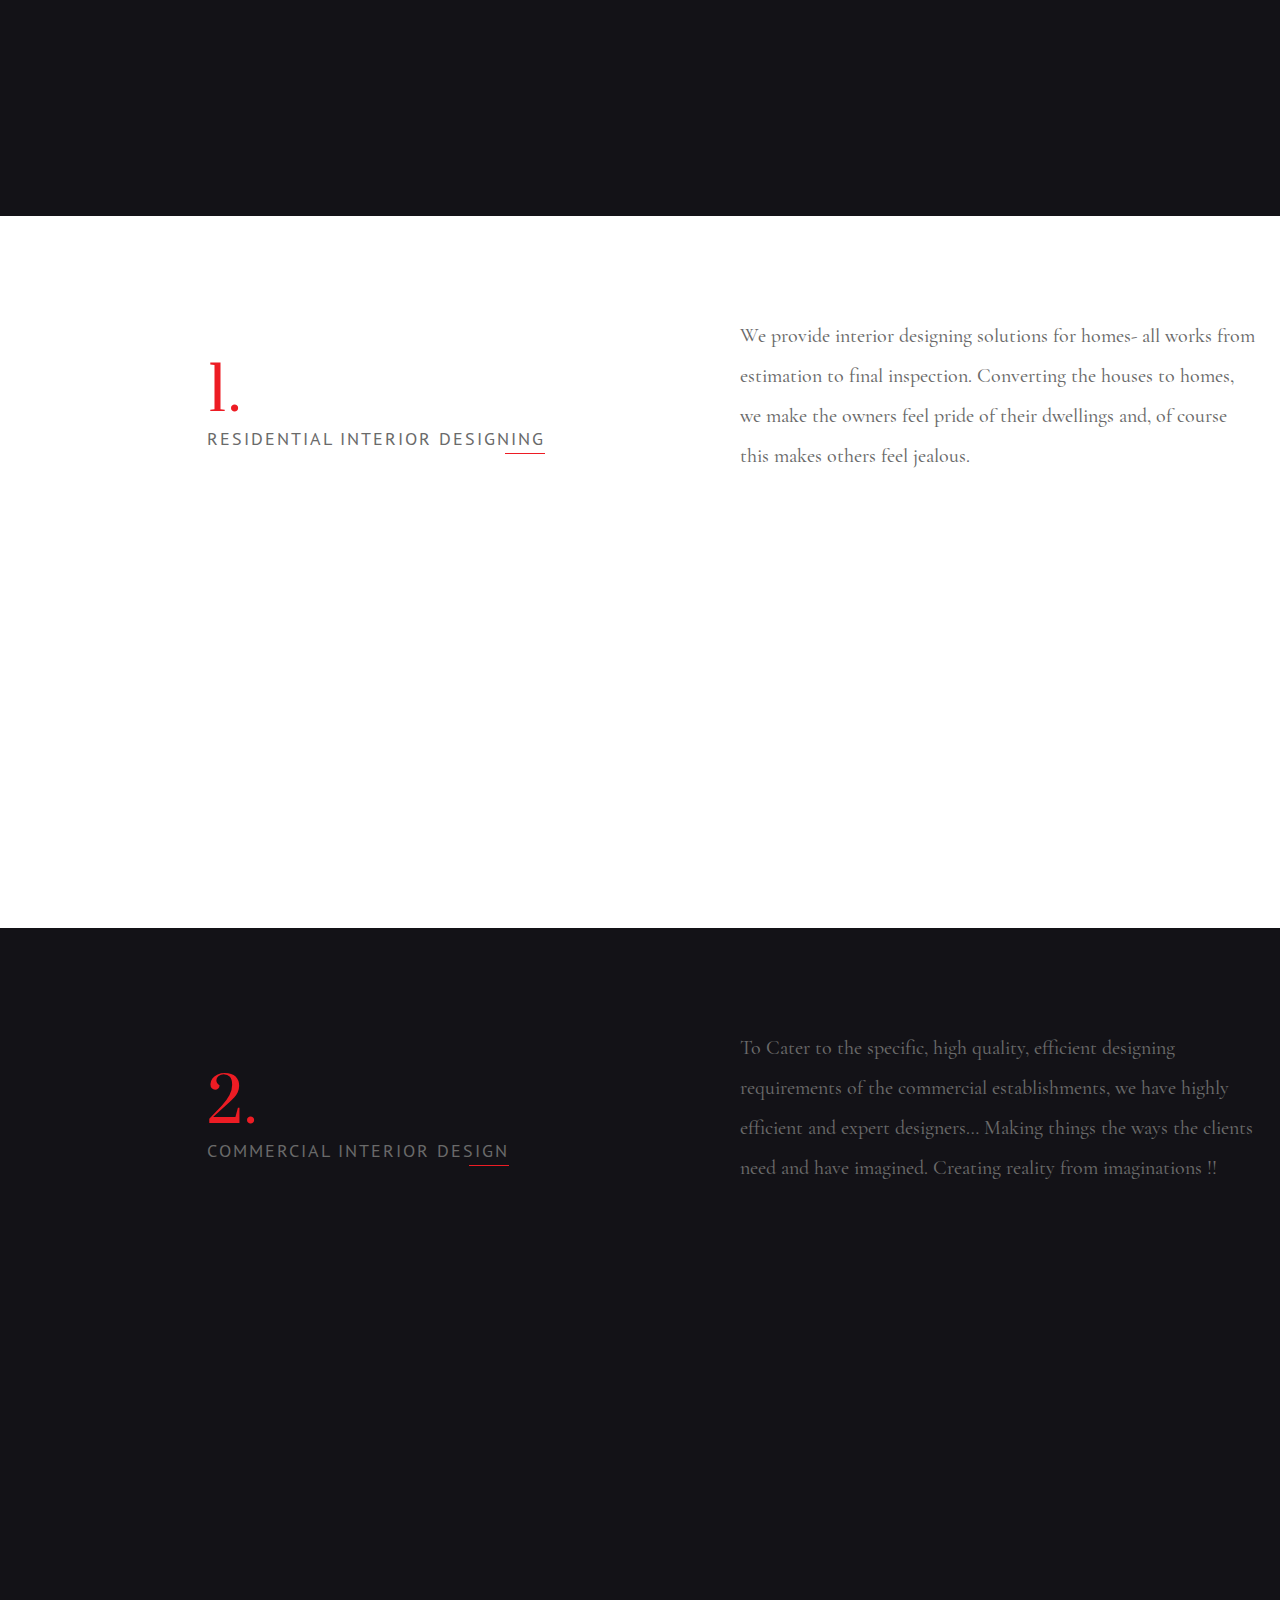
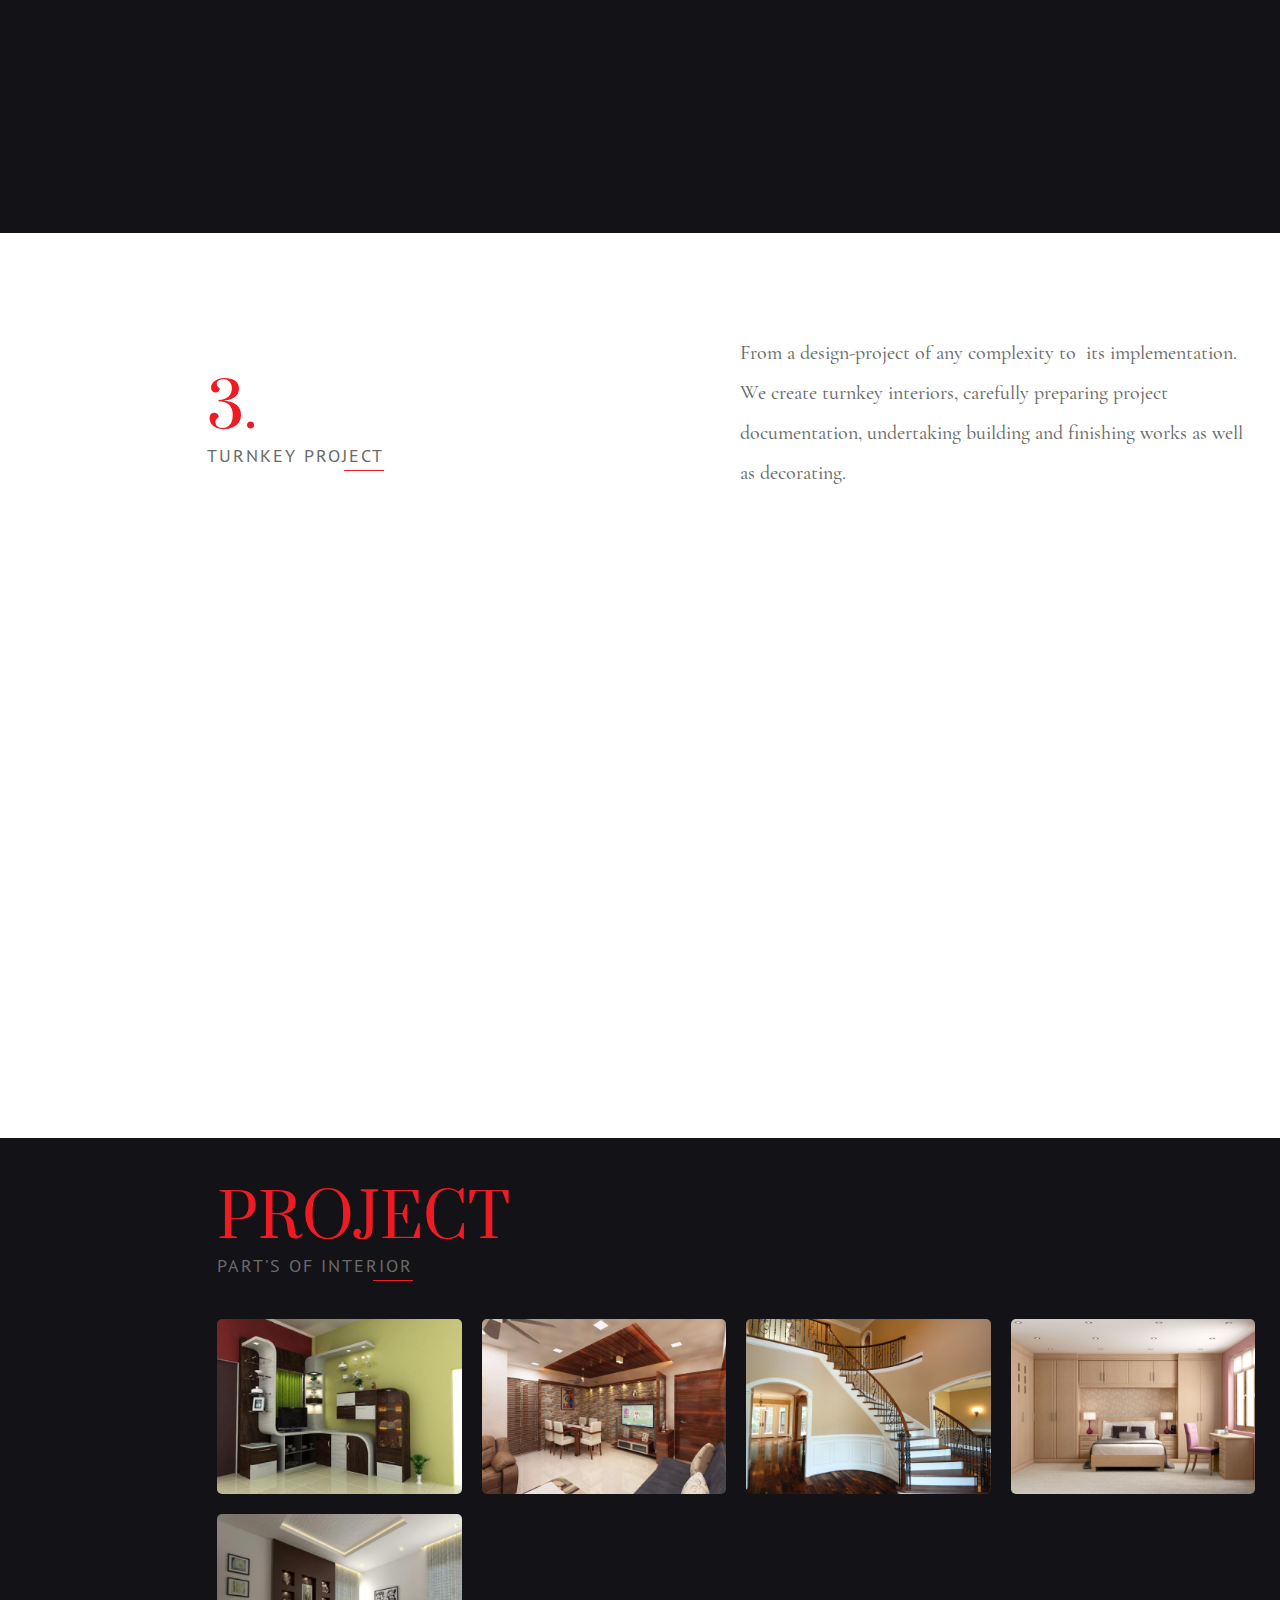
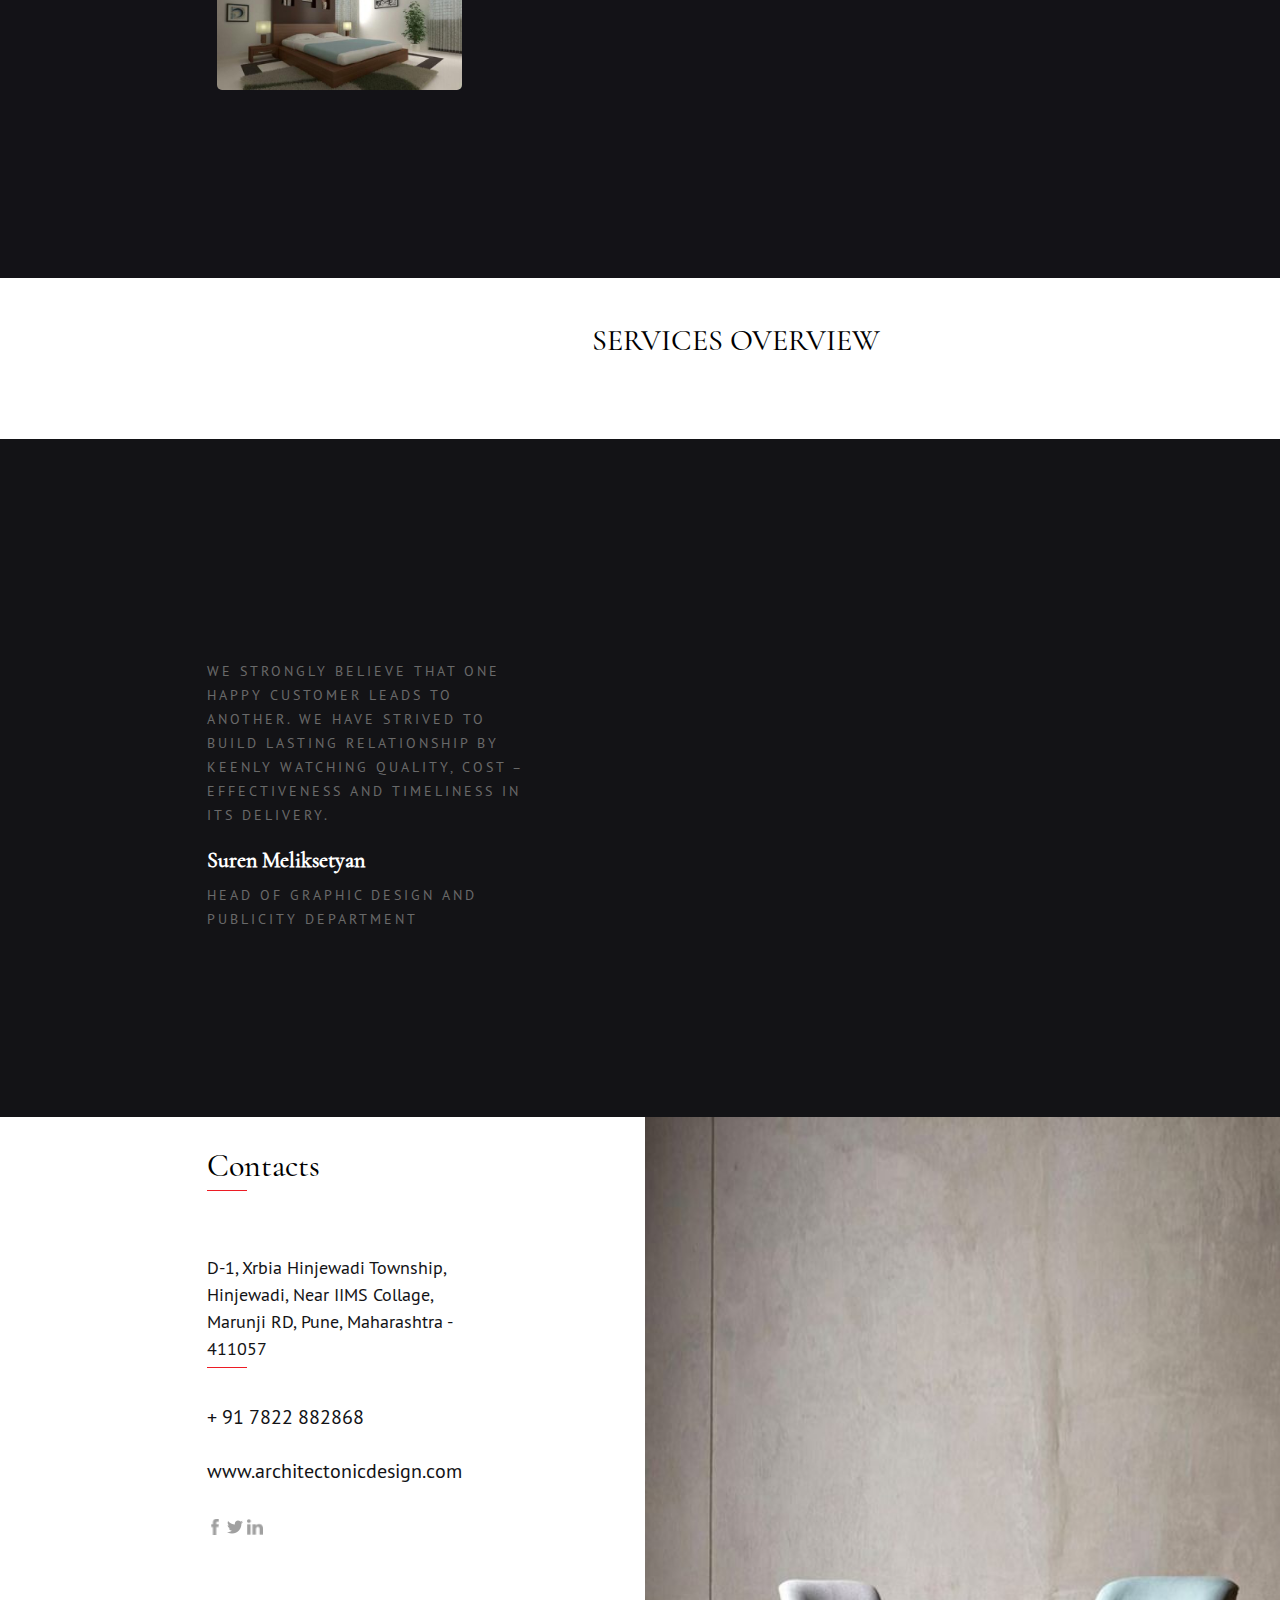
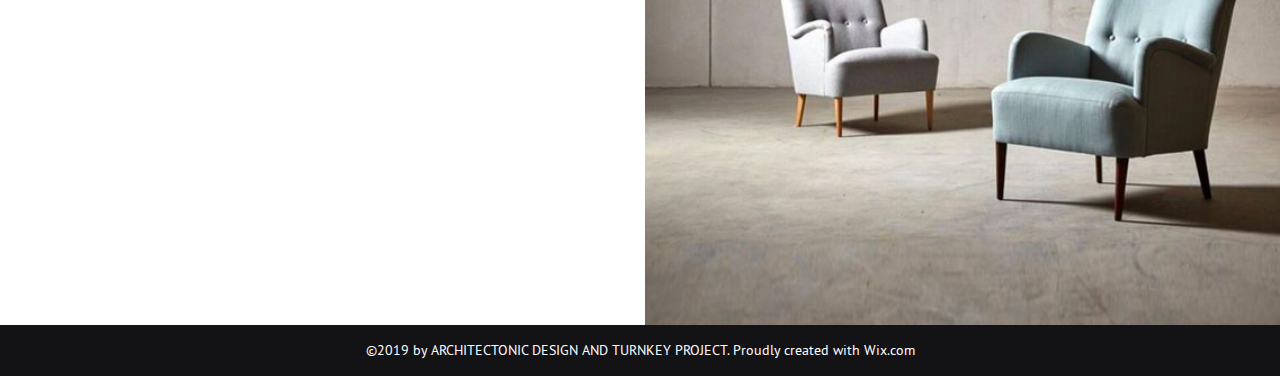
==== commit cf9a5f3e: "This commit conatains the overlay menu of inline listing." ====
--- a/index.html
+++ b/index.html
@@ -32,9 +32,13 @@
             </div>
         </div>
         <figure>
-            <img src="img/logo.png" alt="logo">
+            <img width="90px" src="img/logo.png" alt="logo" style="float:left;margin-left:50px;">
         </figure>
-        <a id="project_close" href="#project">Projects</a> <a id="about_close" href="#about">About us</a> <a id="contact_close" href="#contact">Contact us</a> 
+        <div style="width: 40%;margin:350px auto;">
+          <a class="scroll" style="display:inlne;margin:0;float:left;" id="project_close" href="#project">Projects</a> 
+          <a class="scroll" style="display:inlne;margin:0;float:left;" id="about_close" href="#about">About us</a> 
+          <a class="scroll" style="display:inlne;margin:0;float:left;" id="contact_close" href="#contact">Contact us</a> 
+        </div>
       </nav>
       <div class="overlay_modal"></div>
       <ul class="fixed-social">
@@ -405,12 +409,12 @@
 
     <!-- Optional JavaScript -->
     <!-- jQuery first, then Popper.js, then Bootstrap JS -->
-    <script src="js/jquery.js"></script>
+    <script src="https://cdnjs.cloudflare.com/ajax/libs/jquery/3.1.1/jquery.min.js"></script>
     <script src="js/popper.min.js"></script>
     <script src="js/bootstrap.js"></script>
     <script src="js/wow.js"></script>
     <script src="js/classie.js"></script>
-    <script src="js/jquery.easeScroll.js"></script>
+    <script src="js/jquery.ease-in-outScroll.js"></script>
     <script>
     var menuRight = document.getElementById( 'cbp-spmenu-s2' ),
       showRight = document.getElementById( 'showRight' ),
@@ -511,5 +515,36 @@
       })
       </script>
       <script> function resizeequalheight(){ equalHeight($(".item")); } function equalHeight(group) { tallest = 0; group.height(''); group.each(function() { thisHeight = $(this).height(); if(thisHeight > tallest) { tallest = thisHeight; } }); group.height(tallest); } $(function(){ $(window).resize(function() { setTimeout('resizeequalheight()',250) }); setTimeout('resizeequalheight()',250) }); </script>
+      <script>
+        $(document).ready(function() {
+
+        var scrollLink = $('.scroll');
+
+        // Smooth scrolling
+        scrollLink.click(function(e) {
+          e.preventDefault();
+          $('body,html').animate({
+            scrollTop: $(this.hash).offset().top
+          }, 1000 );
+        });
+
+        // Active link switching
+        $(window).scroll(function() {
+          var scrollbarLocation = $(this).scrollTop();
+          
+          scrollLink.each(function() {
+            
+            var sectionOffset = $(this.hash).offset().top - 20;
+            
+            if ( sectionOffset <= scrollbarLocation ) {
+              $(this).parent().addClass('active');
+              $(this).parent().siblings().removeClass('active');
+            }
+          })
+          
+        })
+
+        })
+      </script>
   </body>
 </html>--- a/css/custom.css
+++ b/css/custom.css
@@ -21,7 +21,6 @@
 	font-weight: 400;
 	font-style: normal
 }
-html {scroll-behavior: smooth;}
 body{font-family: cormorantgaramond, serif;font-size: 16px;overflow-x: hidden;}
 .section-width-margin {width: 85%;margin-left :15%;}
 /*=== banner ===*/
@@ -40,6 +39,8 @@
 #cbp-spmenu-s2 > #top_headpopup {position: absolute;right: 0;top: 28px;}
 .side-menu {position: fixed;left:calc(85px - -1px);top: 0;bottom: 0;margin: auto;height: 19px;z-index: 99;}
 .side-menu a{ cursor:pointer;}
+.overlay_menu_list {width:100%;}
+.overlay_menu_list li {display:inline;}
 /*=== social ===*/
 .fixed-social{padding: 0;margin: 0;position: fixed;bottom:50px;left:calc(85px - 13px);z-index: 99;}
 .fixed-social li{display:inline-block;vertical-align: top;margin:0 2px;}
@@ -139,12 +140,12 @@
 .splash-panel h3 {letter-spacing:2px;-webkit-animation: myanim 2s;animation: myanim 2s;}
 @-webkit-keyframes myanim {0%   { letter-spacing: 8px; transform: scale(2); } 100% { letter-spacing:2px;transform: scale(1); }}
 @keyframes myanim {0%   { letter-spacing: 8px; transform: scale(2); } 100% { letter-spacing:2px;transform: scale(1); }}
-.splash-panel a img{position: absolute;left: 0;}
-.splash-panel a{display: block;position: fixed;bottom:25px;z-index: 99;width: 73px;height: 64px;left: 0;right: 0;margin: auto;transition:all 0.9s ease 0s; -moz-transition:all 0.9s ease 0s; -ms-transition:all 0.9s ease 0s; -o-transition:all 0.9s ease 0s; -webkit-transition:all 0.9s ease 0s;}
+.splash-panel a svg{position: absolute;top:-40px;left: 0;}
+.splash-panel a{display: block;position: fixed;bottom:25px;z-index: 99;width: 73px;height: 64px;left: 0;right: 0;margin: auto;transition:all 0.9s ease-in-out 0s; -moz-transition:all 0.9s ease-in-out 0s; -ms-transition:all 0.9s ease-in-out 0s; -o-transition:all 0.9s ease-in-out 0s; -webkit-transition:all 0.9s ease-in-out 0s;}
 .splash-panel a .normal{opacity: 1;}
 .splash-panel a .hover{opacity: 0;}
-.splash-panel a:hover .normal{opacity: 0;transition:all 0.9s ease 0s; -moz-transition:all 0.9s ease 0s; -ms-transition:all 0.9s ease 0s; -o-transition:all 0.9s ease 0s; -webkit-transition:all 0.9s ease 0s;}
-.splash-panel a:hover .hover{opacity: 1;transition:all 0.9s ease 0s; -moz-transition:all 0.9s ease 0s; -ms-transition:all 0.9s ease 0s; -o-transition:all 0.9s ease 0s; -webkit-transition:all 0.9s ease 0s;}
+.splash-panel a:hover .normal{opacity: 0;transition:all 0.1s ease-in-out 0s; -moz-transition:all 0.1s ease-in-out 0s; -ms-transition:all 0.1s ease-in-out 0s; -o-transition:all 0.1s ease-in-out 0s; -webkit-transition:all 0.1s ease-in-out 0s;transform: scale(1);}
+.splash-panel a:hover .hover{opacity: 1;transition:all 0.5s ease-in-out 0s; -moz-transition:all 0.5s ease-in-out 0s; -ms-transition:all 0.5s ease-in-out 0s; -o-transition:all 0.5s ease-in-out 0s; -webkit-transition:all 0.5s ease-in-out 0s;transform: scale(1.2)}
 /*=== media ===*/
 @media (min-width:1200px){
 	.container{max-width:1170;}
--- a/css/component.css
+++ b/css/component.css
@@ -125,9 +125,9 @@
 
 .cbp-spmenu,
 .cbp-spmenu-push {
-	-webkit-transition: all 0.7s ease;
-	-moz-transition: all 0.7s ease;
-	transition: all 0.7s ease;
+	-webkit-transition: all 0.7s ease-in-out;
+	-moz-transition: all 0.7s ease-in-out;
+	transition: all 0.7s ease-in-out;
 }
 
 /* Example media queries */
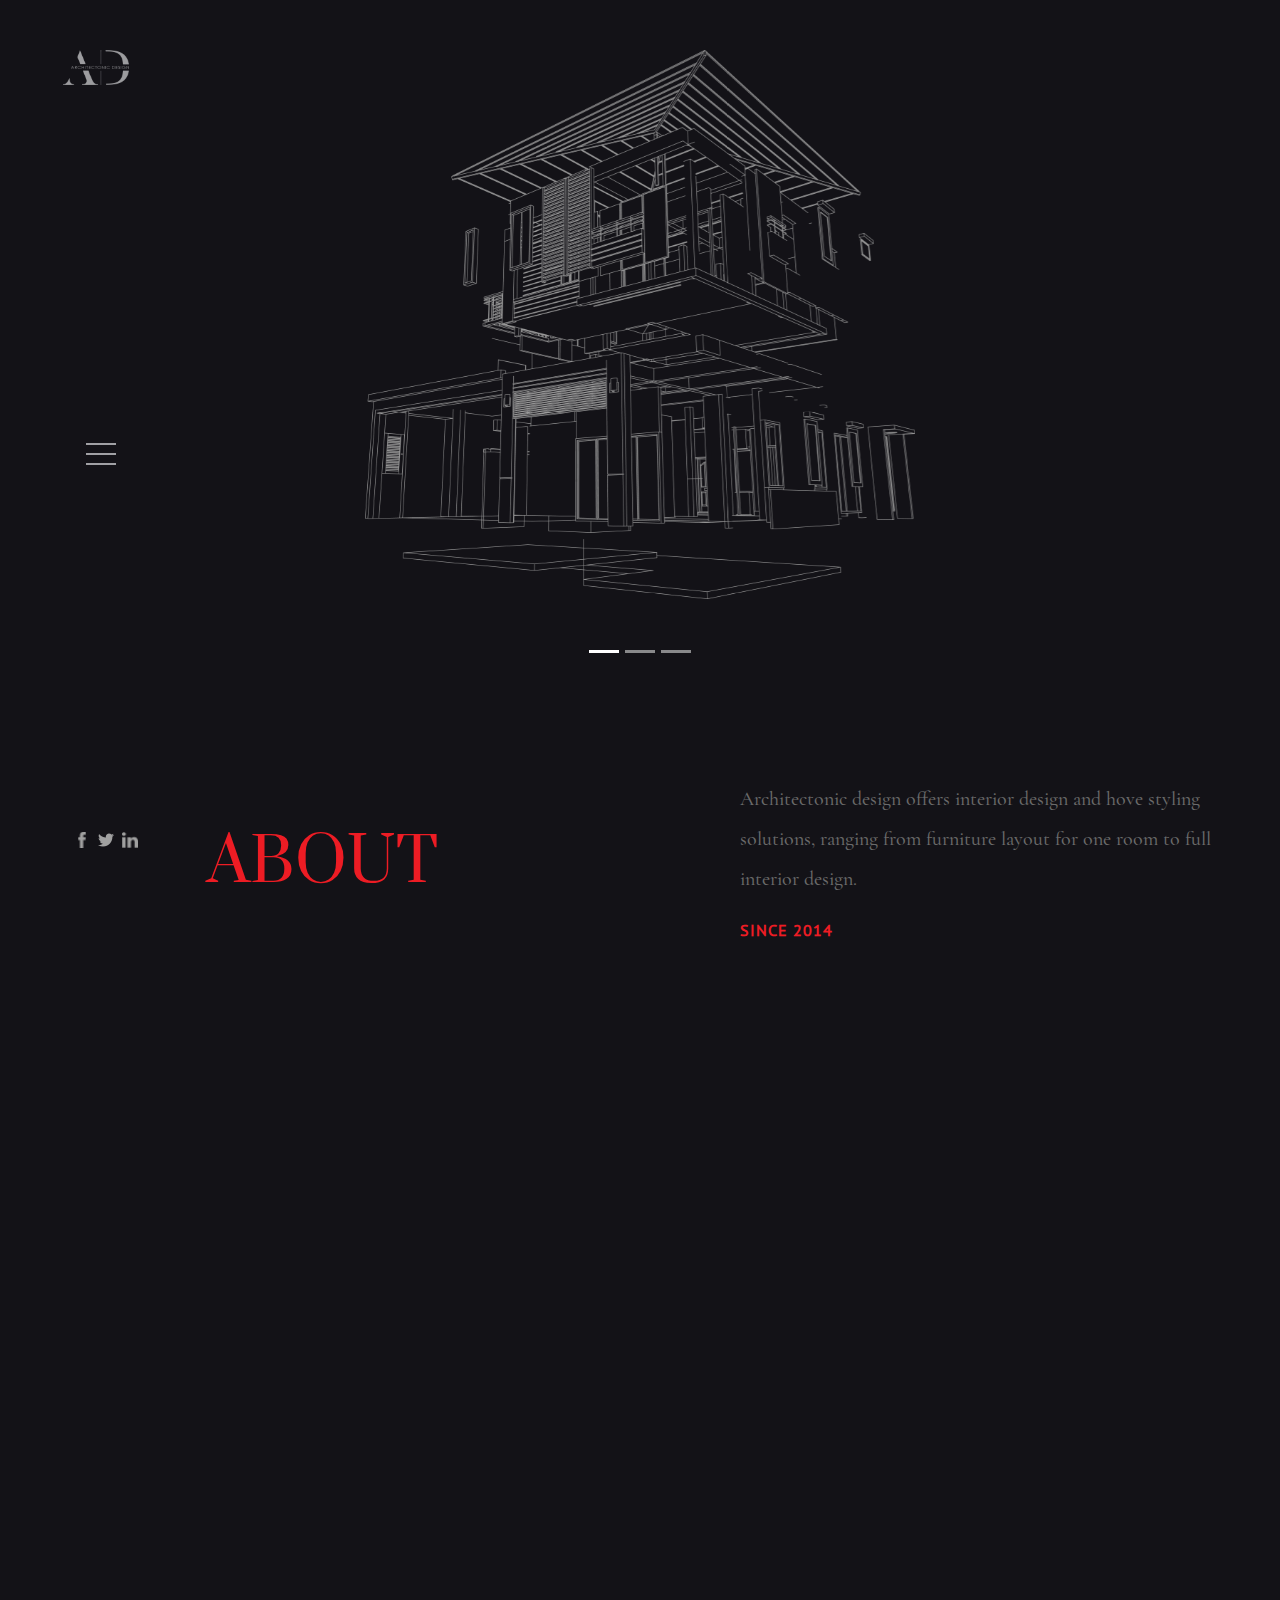
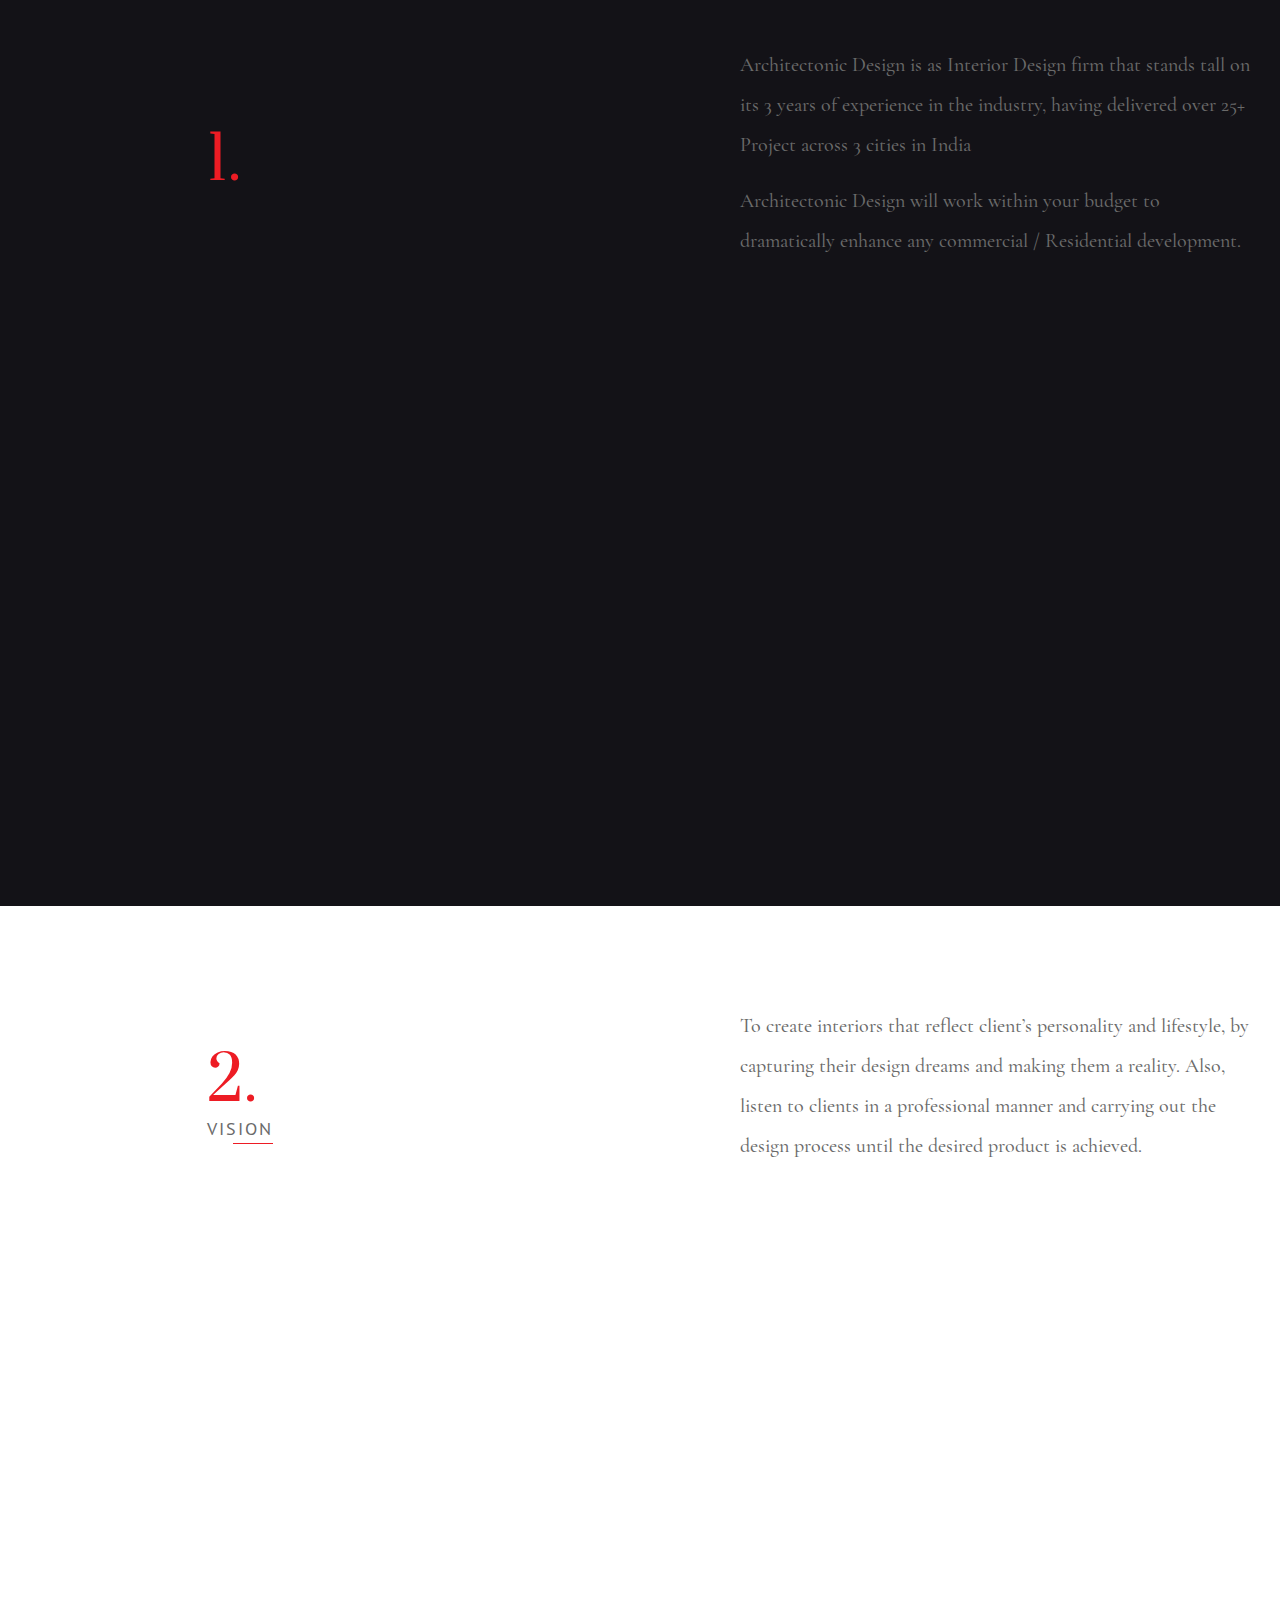
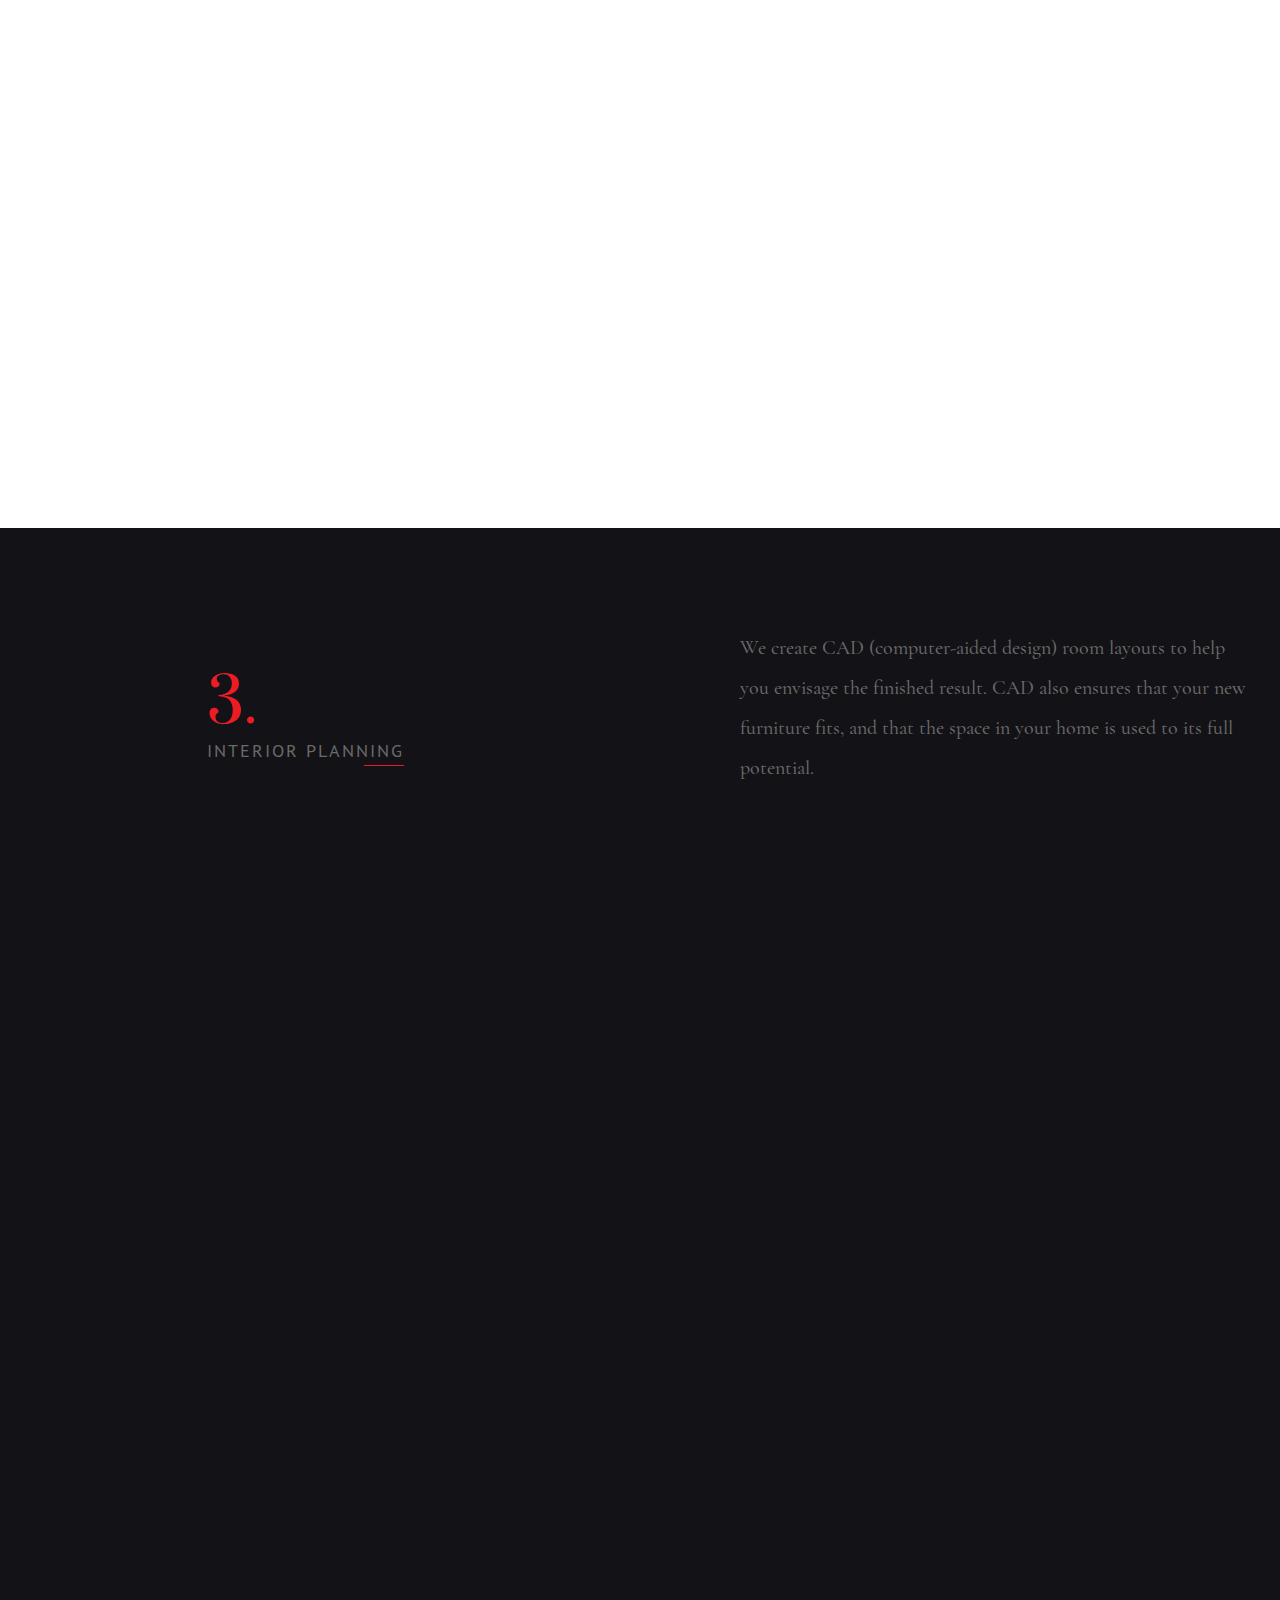
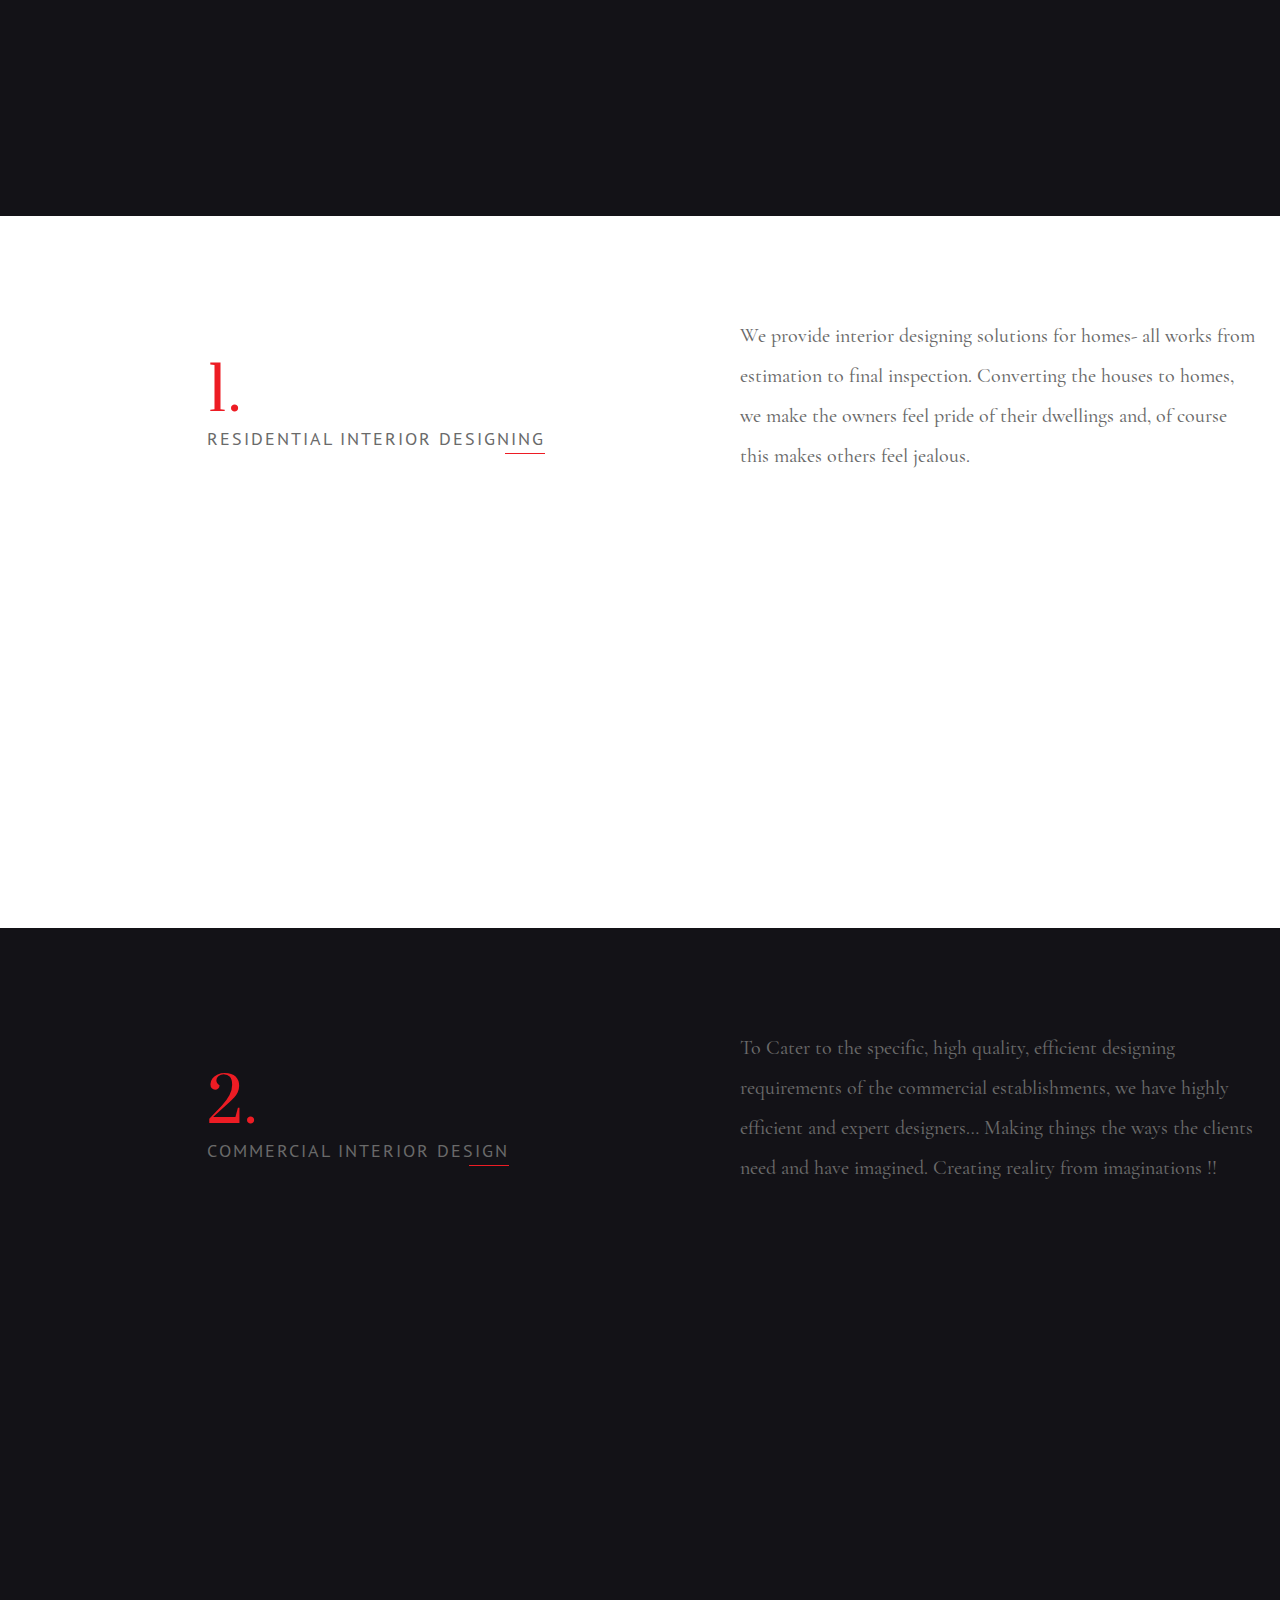
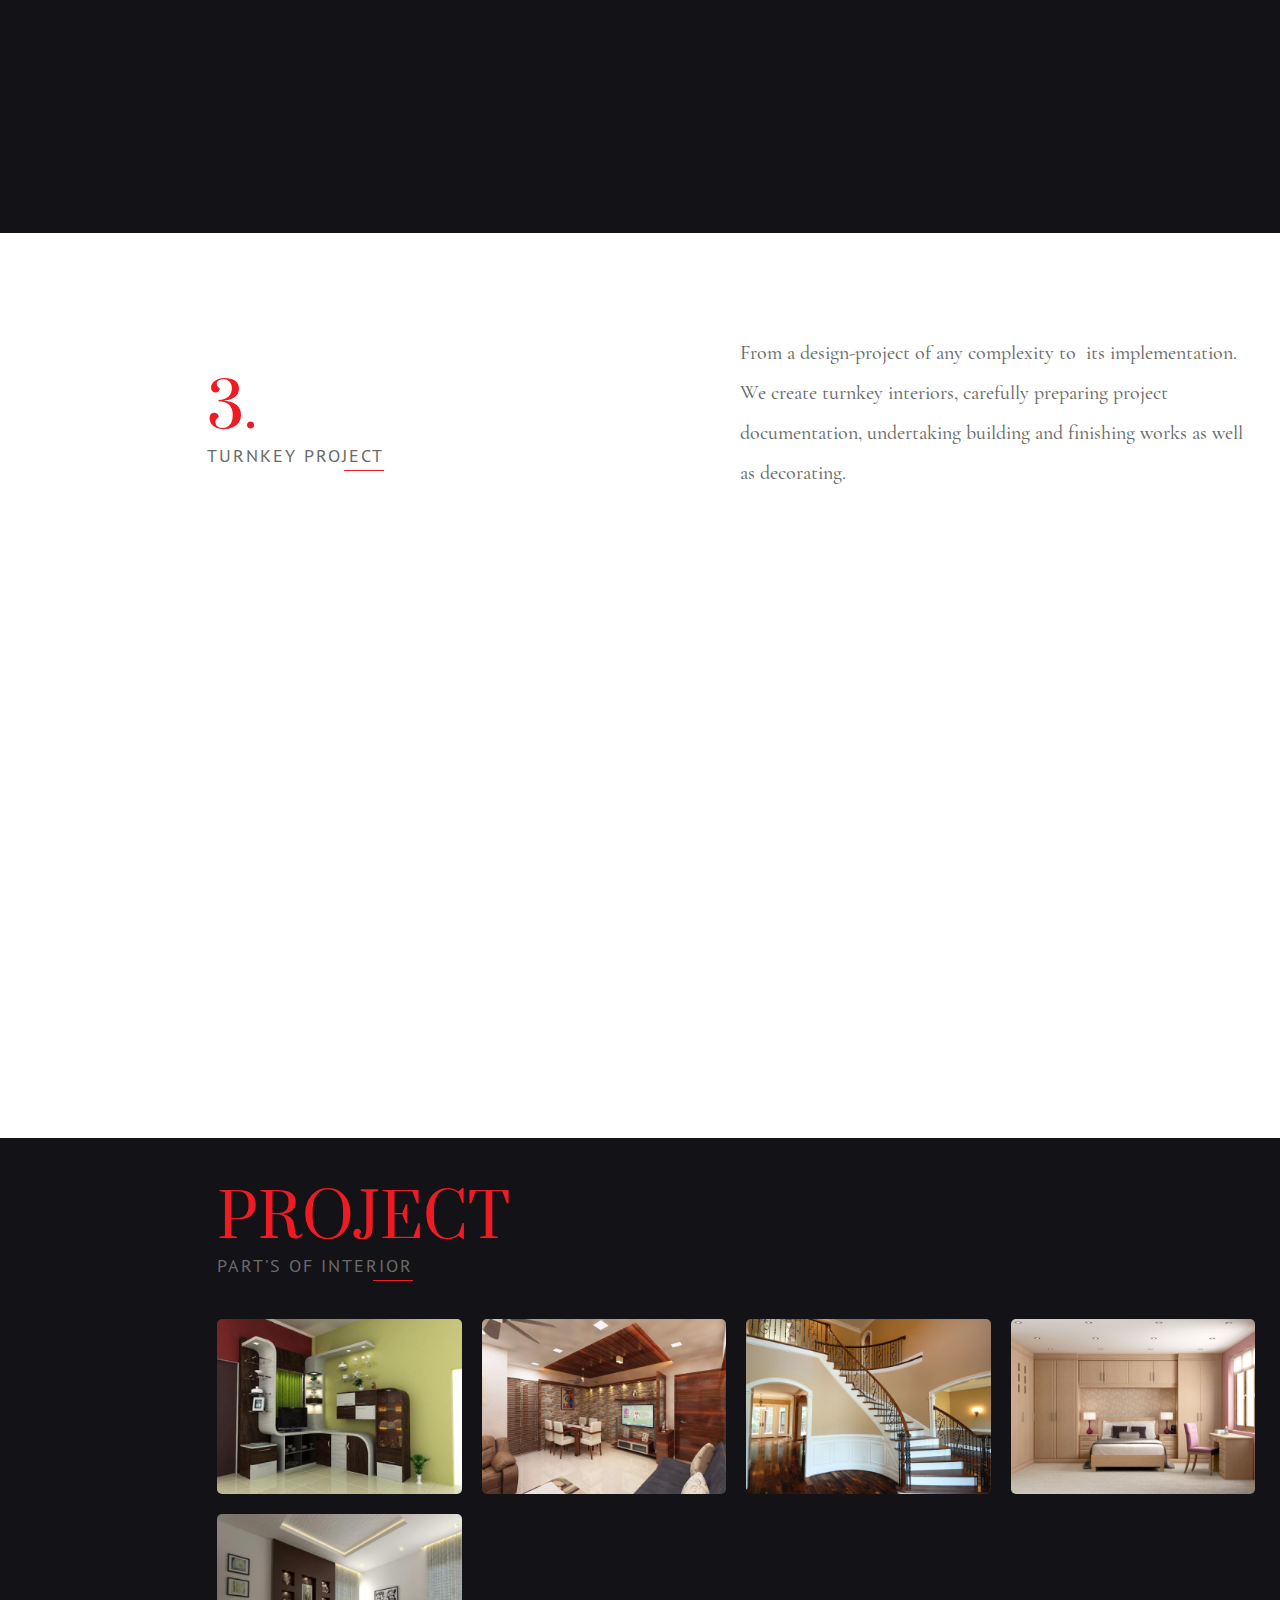
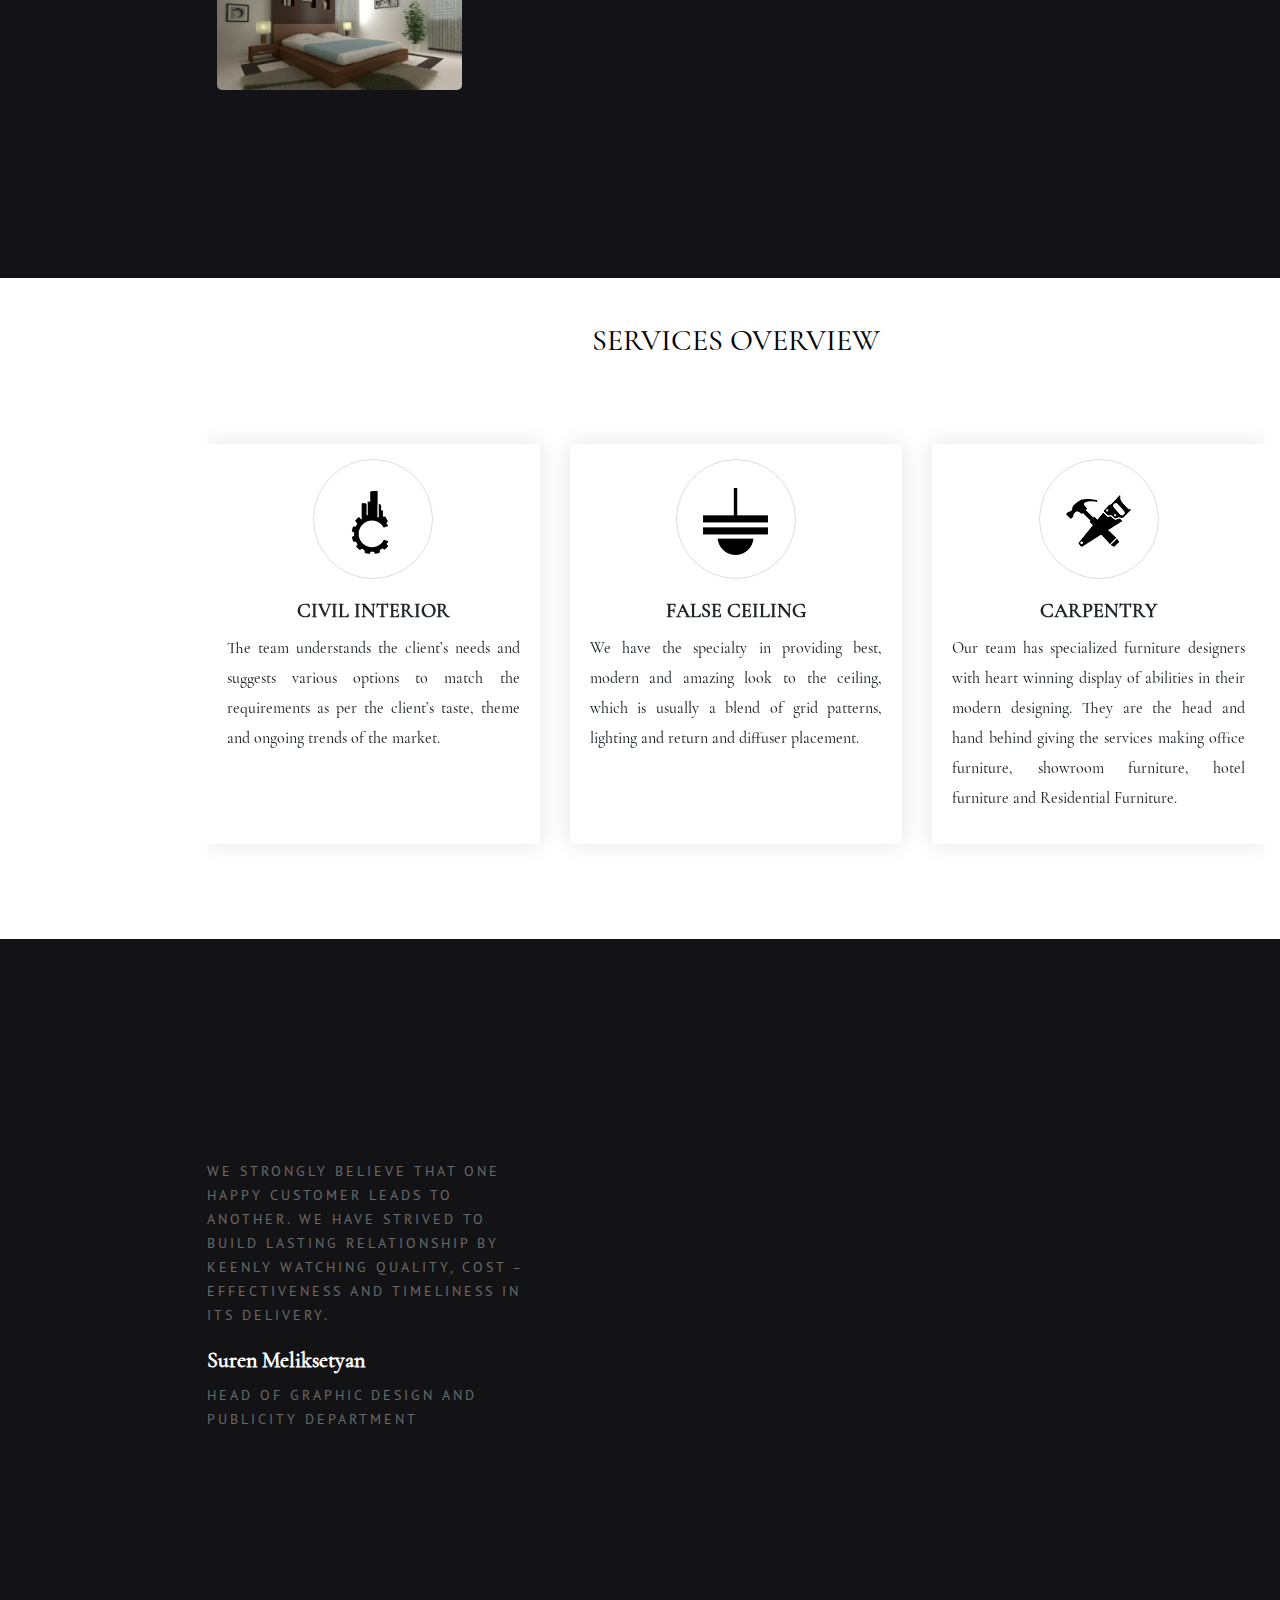
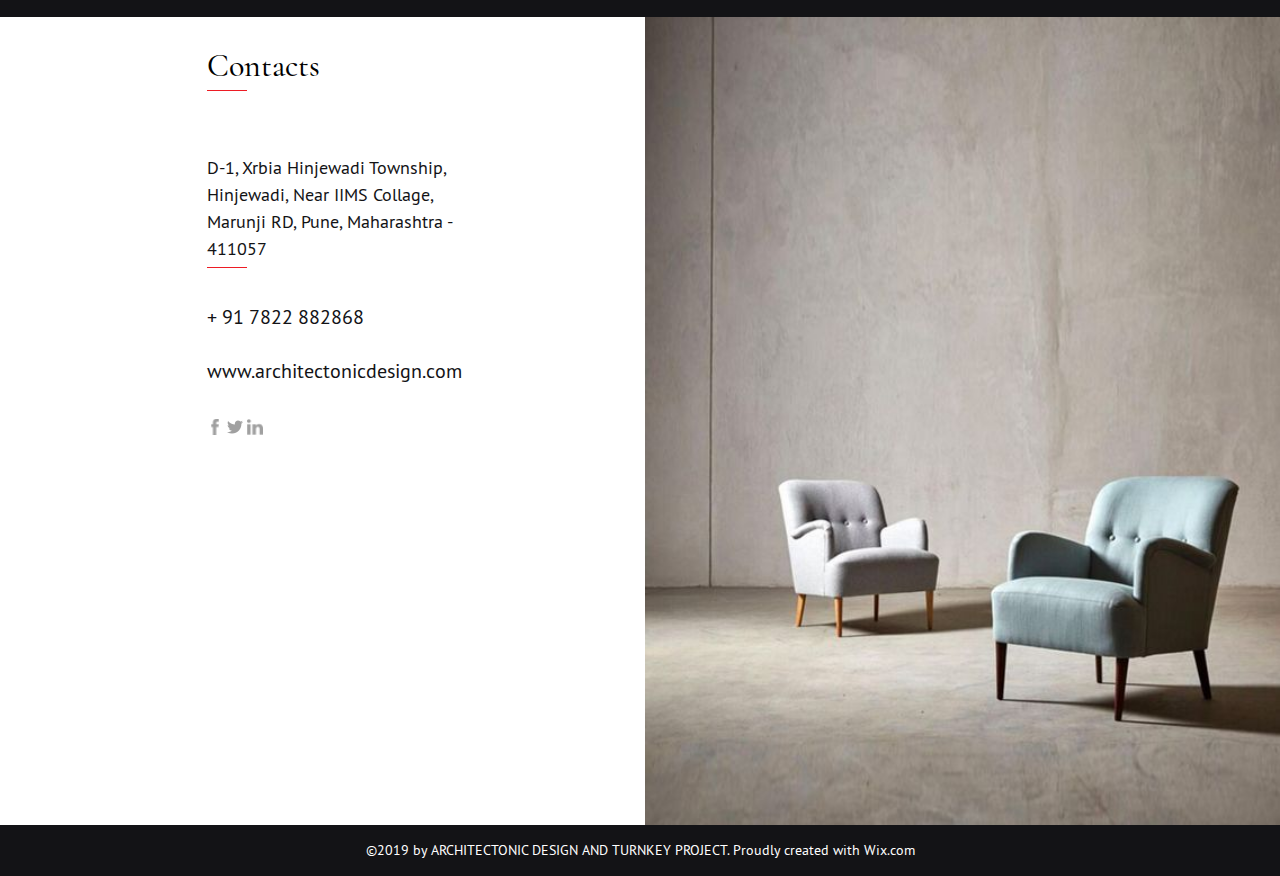
==== commit eca69793: "again correction" ====
--- a/index.html
+++ b/index.html
@@ -10,7 +10,7 @@
     <link href="css/css_animate.css" rel="stylesheet" />
     <link rel="stylesheet" href="css/custom.css">
     <link rel="stylesheet" href="css/component.css">
-    <link rel="stylesheet" href="css/owl.carousel.css">
+    <link rel="stylesheet" href="https://cdnjs.cloudflare.com/ajax/libs/OwlCarousel2/2.3.4/assets/owl.carousel.min.css">
     <link href="https://fonts.googleapis.com/css?family=Prata&display=swap" rel="stylesheet">
     <link href="https://fonts.googleapis.com/css?family=PT+Sans:400,700&display=swap" rel="stylesheet">
     <link href="https://fonts.googleapis.com/css?family=Cormorant+Garamond&display=swap" rel="stylesheet">   
@@ -34,26 +34,32 @@
         <figure>
             <img width="90px" src="img/logo.png" alt="logo" style="float:left;margin-left:50px;">
         </figure>
-        <div style="width: 40%;margin:350px auto;">
-          <a class="scroll" style="display:inlne;margin:0;float:left;" id="project_close" href="#project">Projects</a> 
-          <a class="scroll" style="display:inlne;margin:0;float:left;" id="about_close" href="#about">About us</a> 
-          <a class="scroll" style="display:inlne;margin:0;float:left;" id="contact_close" href="#contact">Contact us</a> 
+        <div class="row container overlay_list" style="margin:22% auto;text-align: center;">
+          <div class="col-md-4">
+            <a id="project_close" href="#project">Projects</a> 
+          </div>
+          <div class="col-md-4">
+            <a id="about_close" href="#about">About us</a>
+          </div>
+          <div class="col-md-4"> 
+            <a id="contact_close" href="#contact">Contact us</a> 
+          </div>
         </div>
       </nav>
       <div class="overlay_modal"></div>
       <ul class="fixed-social">
-        <li><a href="#"><img src="img/fb.png" align="Facebook"></a></li>
-        <li><a href="#"><img src="img/tw.png" align="Facebook"></a></li>
-        <li><a href="#"><img src="img/insta.png" align="Facebook"></a></li>
+        <li><a href="javascript:void(0)"><img src="img/fb.png" align="Facebook"></a></li>
+        <li><a href="javascript:void(0)"><img src="img/tw.png" align="Facebook"></a></li>
+        <li><a href="javascript:void(0)"><img src="img/insta.png" align="Facebook"></a></li>
       </ul>
     </header>
     <div class="banner-section">
-      <div class="container section-width-margin">
+      <div class="container">
         <!-- <div class="banner-contect">
           <h1>Innovation<br>Design</h1>
         </div> -->
         <div class="banner-carousel">
-          <div id="carouselExampleIndicators" class="carousel slide"  data-ride="carousel" data-interval="3000">
+          <div id="carouselExampleIndicators" class="carousel slide" data-ride="carousel" data-interval="3000">
             <ol class="carousel-indicators">
               <li data-target="#carouselExampleIndicators" data-slide-to="0" class="active"></li>
               <li data-target="#carouselExampleIndicators" data-slide-to="1"></li>
@@ -409,12 +415,12 @@
 
     <!-- Optional JavaScript -->
     <!-- jQuery first, then Popper.js, then Bootstrap JS -->
-    <script src="https://cdnjs.cloudflare.com/ajax/libs/jquery/3.1.1/jquery.min.js"></script>
+    
+    <script src="js/jquery.js"></script>
     <script src="js/popper.min.js"></script>
     <script src="js/bootstrap.js"></script>
     <script src="js/wow.js"></script>
     <script src="js/classie.js"></script>
-    <script src="js/jquery.ease-in-outScroll.js"></script>
     <script>
     var menuRight = document.getElementById( 'cbp-spmenu-s2' ),
       showRight = document.getElementById( 'showRight' ),
@@ -460,37 +466,42 @@
       });
       });
   </script> 
-  <script src="js/jquery.isotope.min.js"></script>
-  <script>
-         $(window).load(function(){
-             var $container = $('.portfolioContainer');
-             $container.isotope({
-                 filter: '*',
-                 animationOptions: {
-                     duration: 750,
-                     easing: 'linear',
-                     queue: false
-                 }
-             });
-          
-             $('.portfolioFilter a').click(function(){
-                 $('.portfolioFilter .current').removeClass('current');
-                 $(this).addClass('current');
-          
-                 var selector = $(this).attr('data-filter');
-                 $container.isotope({
-                     filter: selector,
-                     animationOptions: {
-                         duration: 750,
-                         easing: 'linear',
-                         queue: false
-                     }
-                  });
-                  return false;
-             }); 
-         });
+
+      <script>
+      document.addEventListener("DOMContentLoaded", function() {
+      var scrollLinks = document.querySelectorAll('[href^="#"]');
+      for (var i = 0; i < scrollLinks.length; i++) {
+        scrollLinks[i].addEventListener("click", scrollHandler);
+      }
+
+        function scrollHandler(event) {
+          event.preventDefault();
+
+          var currentPosition = document.documentElement.scrollTop || document.body.scrollTop;
+          var targetElementId = this.getAttribute("href").split("#")[1];
+          var goToPosition = document.getElementById(targetElementId).offsetTop;
+          var distance = goToPosition - currentPosition;
+
+          var totalStep = 40;
+          var currentStep = 0;
+          var intervalTime = 10;
+
+          var scrollby = distance / totalStep;
+
+          var isScrollElementBody = document.scrollingElement && document.scrollingElement.tagName == "BODY";
+
+          var interval = setInterval(function() {
+            if (currentStep < totalStep) {
+              isScrollElementBody ? (document.body.scrollTop += scrollby) : (document.documentElement.scrollTop += scrollby);
+              currentStep++;
+            } else {
+              clearInterval(interval);
+            }
+          }, intervalTime);
+        }
+      });
       </script>
-      <script src="js/owl.carousel.min.js"></script>
+      <script src="https://cdnjs.cloudflare.com/ajax/libs/OwlCarousel2/2.3.4/owl.carousel.min.js"></script>
       <script>
         $('.owl-carousel').owlCarousel({
           loop:true,
@@ -515,36 +526,5 @@
       })
       </script>
       <script> function resizeequalheight(){ equalHeight($(".item")); } function equalHeight(group) { tallest = 0; group.height(''); group.each(function() { thisHeight = $(this).height(); if(thisHeight > tallest) { tallest = thisHeight; } }); group.height(tallest); } $(function(){ $(window).resize(function() { setTimeout('resizeequalheight()',250) }); setTimeout('resizeequalheight()',250) }); </script>
-      <script>
-        $(document).ready(function() {
-
-        var scrollLink = $('.scroll');
-
-        // Smooth scrolling
-        scrollLink.click(function(e) {
-          e.preventDefault();
-          $('body,html').animate({
-            scrollTop: $(this.hash).offset().top
-          }, 1000 );
-        });
-
-        // Active link switching
-        $(window).scroll(function() {
-          var scrollbarLocation = $(this).scrollTop();
-          
-          scrollLink.each(function() {
-            
-            var sectionOffset = $(this.hash).offset().top - 20;
-            
-            if ( sectionOffset <= scrollbarLocation ) {
-              $(this).parent().addClass('active');
-              $(this).parent().siblings().removeClass('active');
-            }
-          })
-          
-        })
-
-        })
-      </script>
-  </body>
+ 
 </html>--- a/css/custom.css
+++ b/css/custom.css
@@ -29,8 +29,8 @@
 .banner-section{background-color:#131217;}
 .banner-contect {display: inline-block;position: absolute;top:300px;left:60px;}
 .banner-contect h1{color: #FFF;text-align: left;font-size: 48px;}
-.banner-carousel {max-width:550px;margin: auto;padding:50px 0 80px;}
-.banner-carousel img{max-width: 100%;}
+.banner-carousel {max-width:550px;margin: auto;padding:50px 0 80px;transition:all 0.3s ease;}
+.banner-carousel img{max-width: 100%;transition: all 0.3s ease}
 .banner-section .carousel-indicators{bottom:-80px;}
 .banner-section .container{position: relative;}
 /*=== menu===*/
@@ -39,8 +39,9 @@
 #cbp-spmenu-s2 > #top_headpopup {position: absolute;right: 0;top: 28px;}
 .side-menu {position: fixed;left:calc(85px - -1px);top: 0;bottom: 0;margin: auto;height: 19px;z-index: 99;}
 .side-menu a{ cursor:pointer;}
-.overlay_menu_list {width:100%;}
-.overlay_menu_list li {display:inline;}
+.overlay_list {font-family:ptsans;}
+.overlay_list .col-md-4 a {font-size: 16px;font-weight: 100;}
+.overlay_list .col-md-4 a:hover  {color:red;}
 /*=== social ===*/
 .fixed-social{padding: 0;margin: 0;position: fixed;bottom:50px;left:calc(85px - 13px);z-index: 99;}
 .fixed-social li{display:inline-block;vertical-align: top;margin:0 2px;}
@@ -157,6 +158,7 @@
 	.fixed-social{left: calc(85px - 63px);}
 	.about-img{max-width: 600px;}
 	.about-heading{padding-left: 60px;}
+	.overlay_list{margin:40% auto;}
 }
 @media (max-width:767px){
 	.about-heading,.about-dec{width: 100%;display: block;}
@@ -175,5 +177,8 @@
 	.fixed-social{display: none;}
 	.side-menu{bottom: auto;left: auto;right:19px;top:22px;position: absolute;}
 	.fixed-logo{top:17px;left:16px;position: absolute;}
+	.overlay_list .col-md-4 a{margin:20px auto;}
+	.section-width-margin{margin:0;width: 100%;}
+	.get-tuch{width: 100%;margin:0;}
 	header{background-color: #FFF;height: 67px;-webkit-box-shadow: 0px 0px 22px 0px rgba(0,0,0,0.11);-moz-box-shadow: 0px 0px 22px 0px rgba(0,0,0,0.11);box-shadow: 0px 0px 22px 0px rgba(0,0,0,0.11);position: relative;}
 }